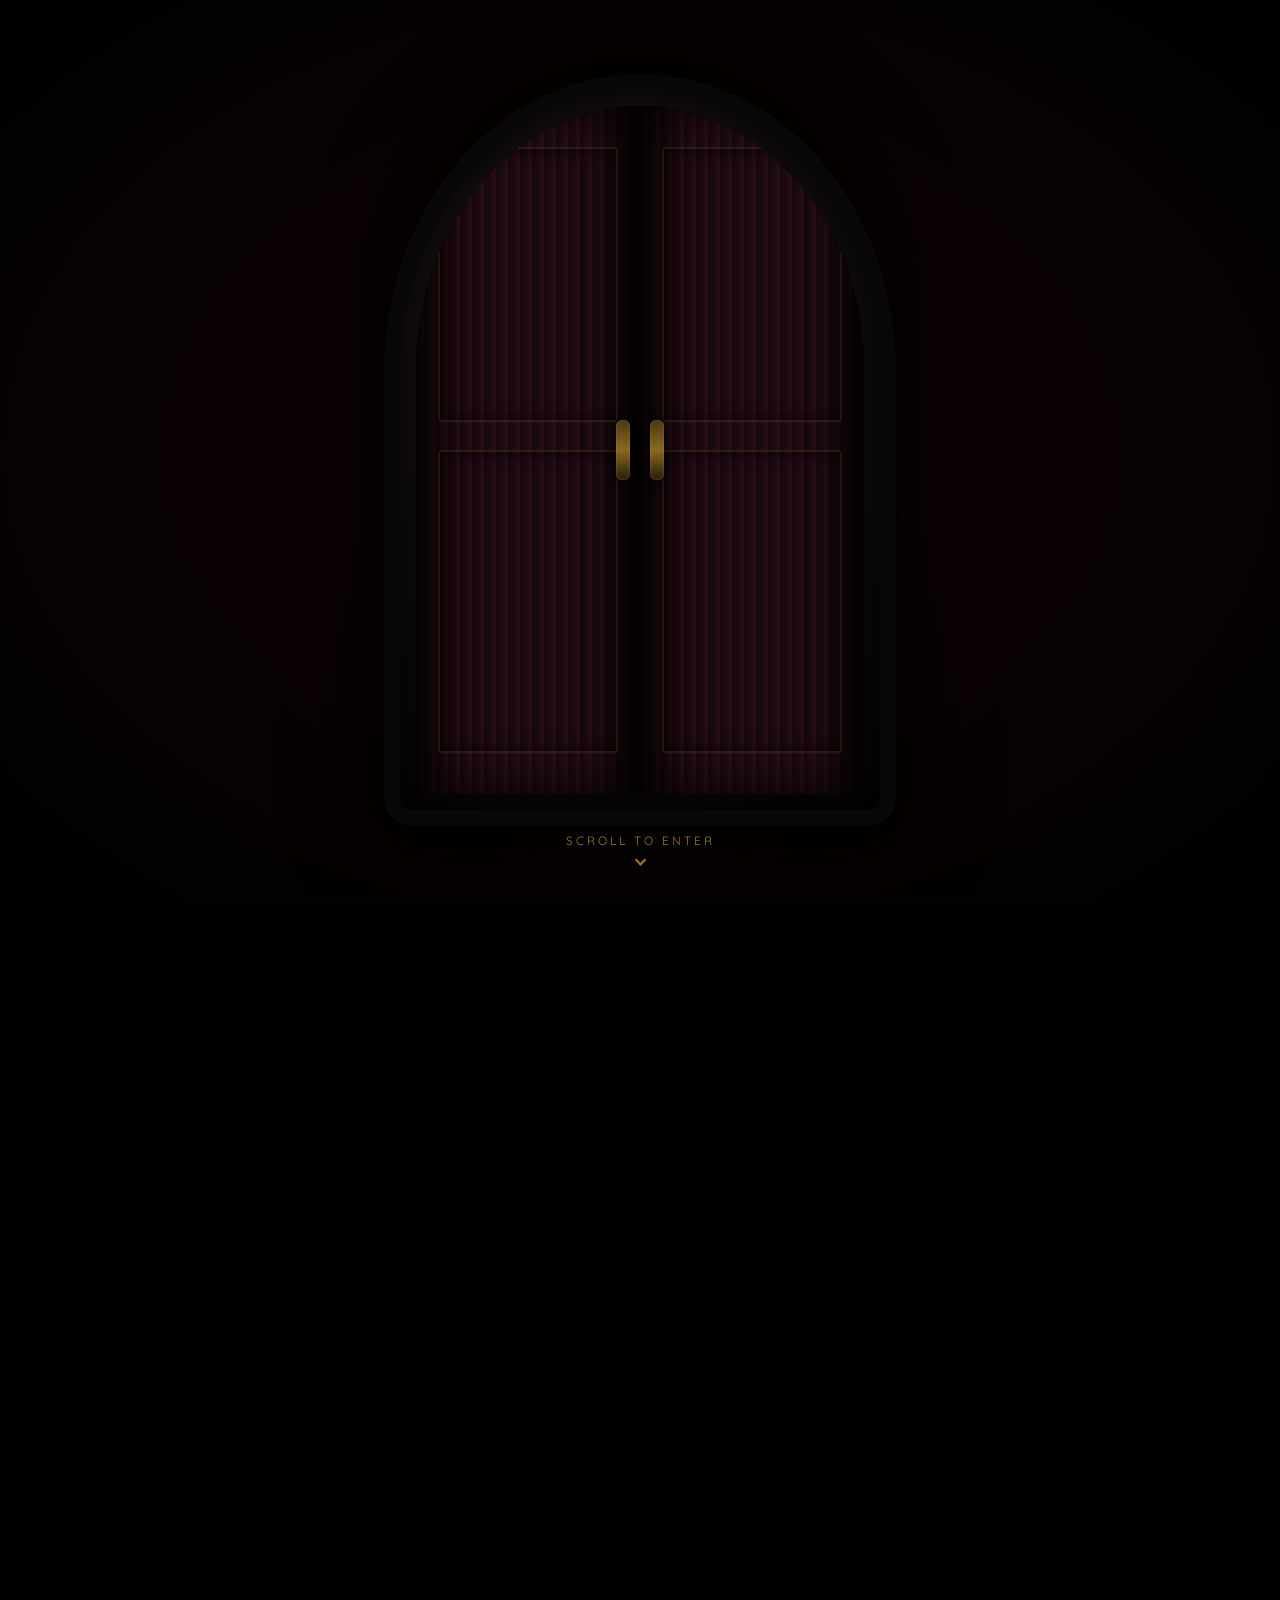
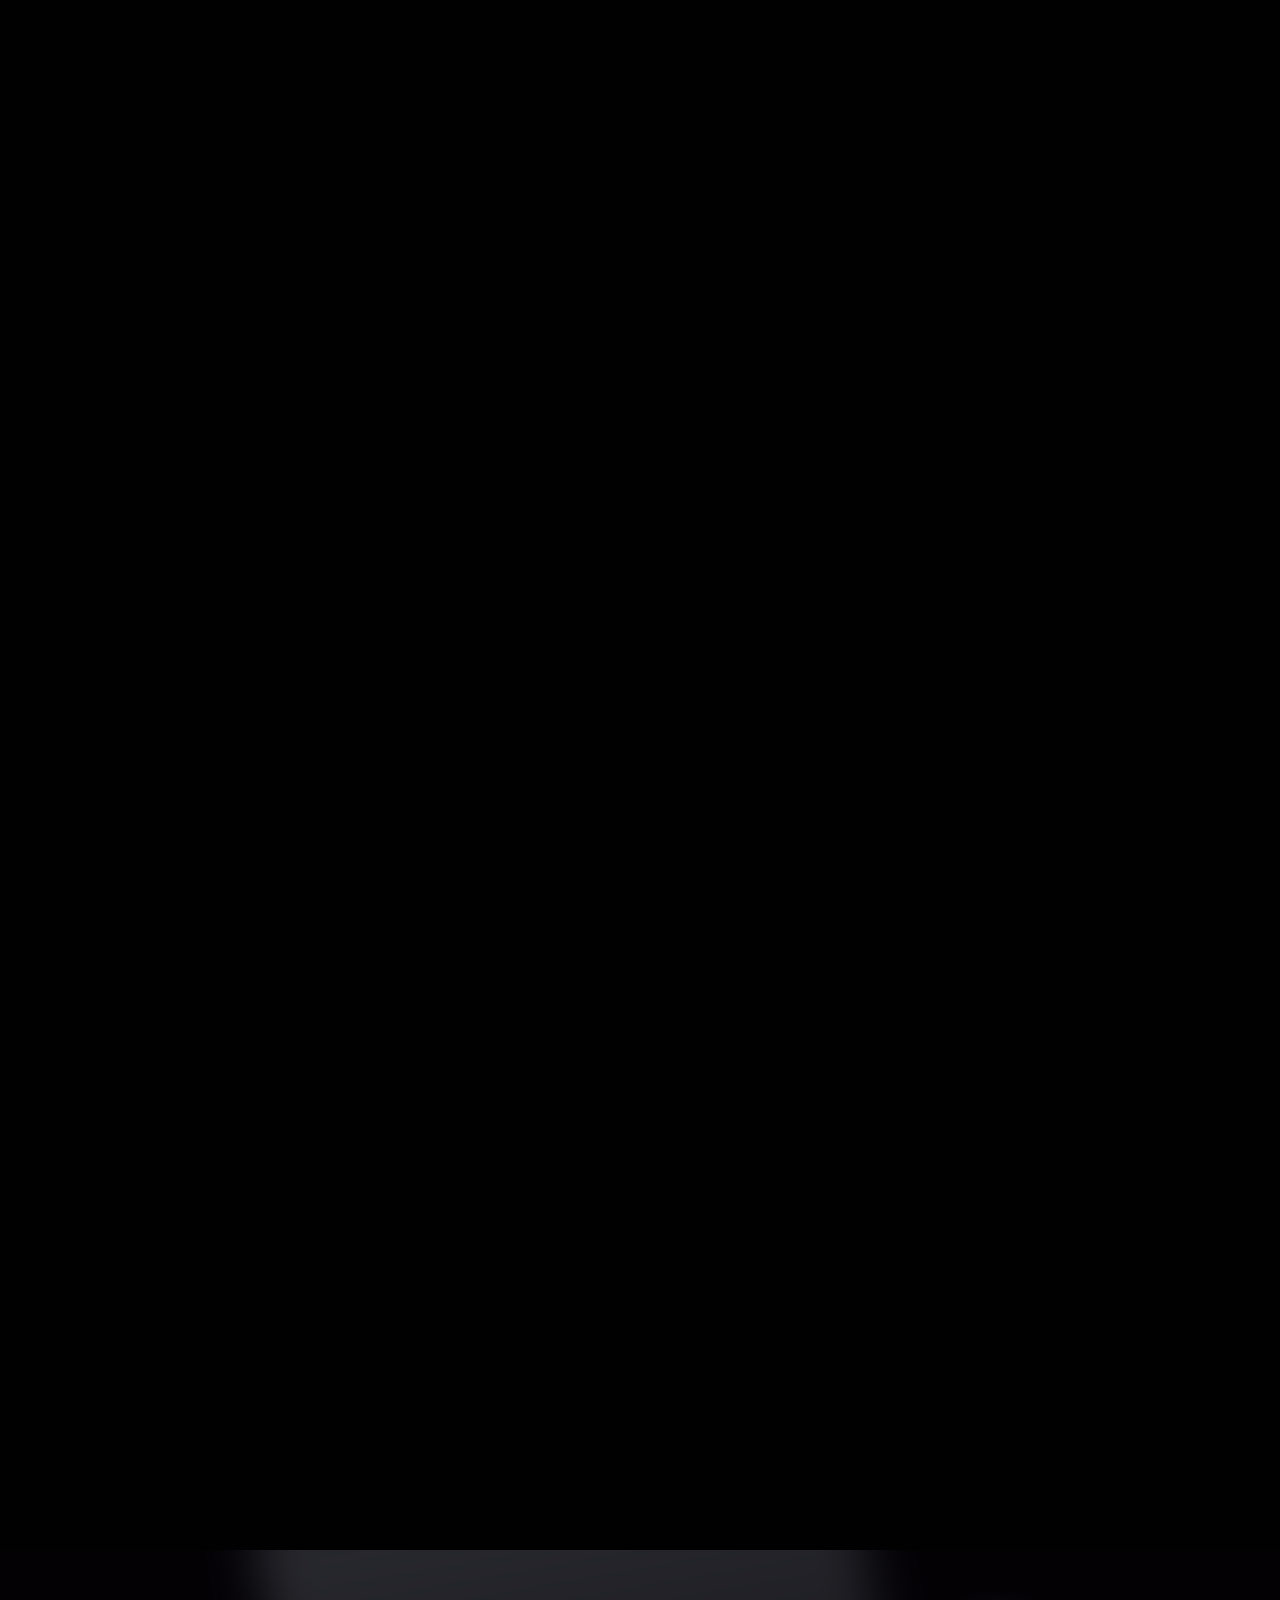
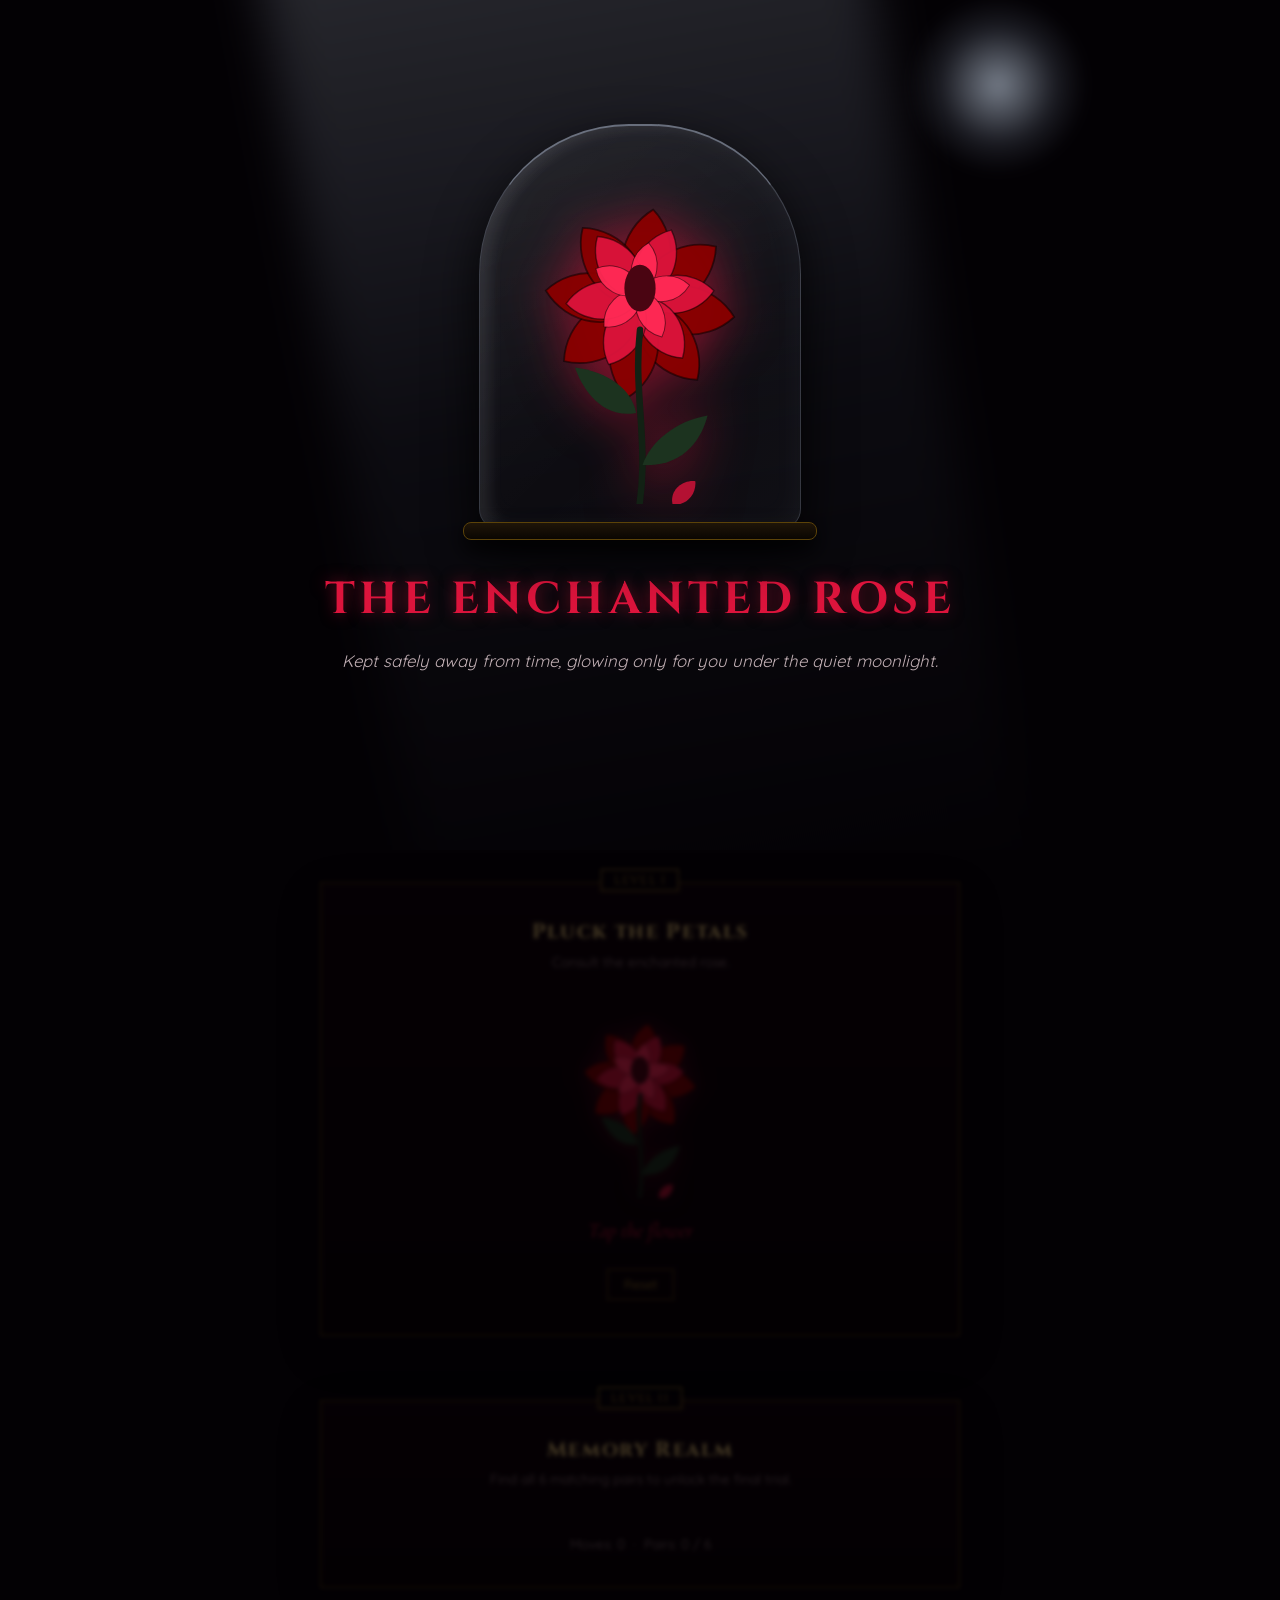
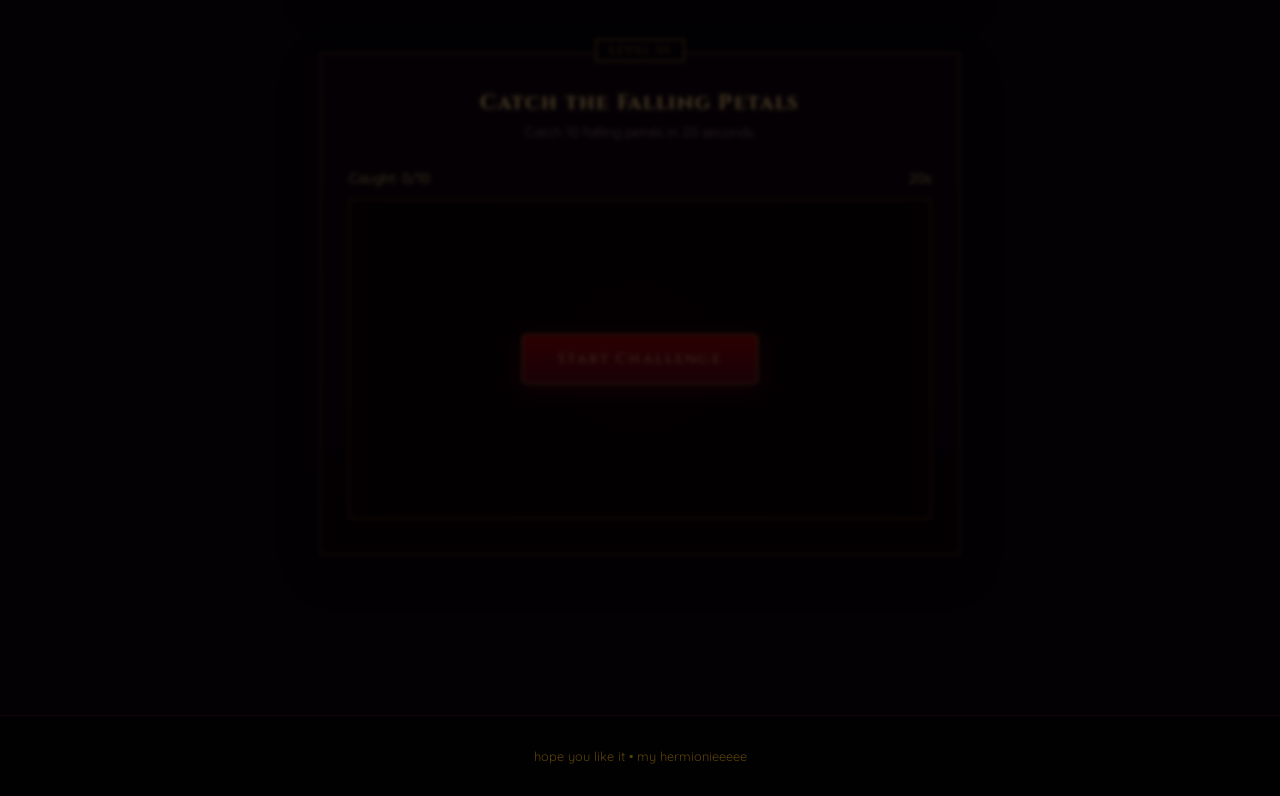
==== 2.html @ 78adf6bb "Add files via upload" ====
<!DOCTYPE html>
<html lang="en">
<head>
<meta charset="UTF-8">
<meta name="viewport" content="width=device-width, initial-scale=1.0">
<title>The Enchanted Door</title>
<link rel="preconnect" href="https://fonts.googleapis.com">
<link href="https://fonts.googleapis.com/css2?family=Cinzel:wght@400;600;700&family=Cormorant+Garamond:ital,wght@0,400;0,600;1,400;1,600&family=Quicksand:wght@400;600&display=swap" rel="stylesheet">
<style>
:root {
  --crimson-dark: #2a030a;
  --crimson-deep: #4a0512;
  --crimson-mid: #8b0000;
  --crimson-bright: #dc143c;
  --rose-glow: #ff2a55;
  --gold-dark: #5c4308;
  --gold-antique: #a37c27;
  --gold-light: #e6c675;
  --dark-void: #050203;
  --moon-light: #d8e6ff;
  --leaf-dark: #122114;
}

* { box-sizing: border-box; margin: 0; padding: 0; }
html { scroll-behavior: smooth; }
body {
  font-family: 'Quicksand', sans-serif;
  background: var(--dark-void);
  color: #e0d0d0;
  overflow-x: hidden;
  width: 100%;
}

h1, h2, h3, .serif { font-family: 'Cinzel', serif; }

/* Custom Scrollbar */
::-webkit-scrollbar { width: 8px; }
::-webkit-scrollbar-track { background: var(--dark-void); }
::-webkit-scrollbar-thumb { background: var(--crimson-deep); border: 1px solid var(--gold-dark); border-radius: 4px; }

/* ================= ENTRY & DOOR TRACK ================= */
#entry-track {
  position: relative;
  height: 350vh;
  background: #020102;
}

#entry-stage {
  position: sticky;
  top: 0;
  height: 100vh;
  width: 100%;
  overflow: hidden;
  display: flex;
  align-items: center;
  justify-content: center;
  background: radial-gradient(ellipse at center, #150308 0%, #030104 80%, #000000 100%);
}

/* Aged Dark Stone Arch */
.stone-arch {
  position: relative;
  width: min(78vw, 480px);
  aspect-ratio: 2/3;
  border-radius: 240px 240px 12px 12px / 280px 280px 12px 12px;
  background: radial-gradient(circle at 40% 30%, #1c1518 0%, #0d0a0b 60%, #050405 100%);
  box-shadow: 
    0 0 0 16px #080607,
    0 0 0 18px #020102,
    0 0 80px 30px rgba(0,0,0,0.95),
    inset 0 0 50px rgba(0,0,0,0.9);
  padding: 16px;
  perspective: 1400px;
}

.door-leaves {
  position: relative;
  width: 100%;
  height: 100%;
  border-radius: 230px 230px 6px 6px / 270px 270px 6px 6px;
  overflow: hidden;
  background: #000;
  display: flex;
  box-shadow: inset 0 0 30px #000;
}

/* Antique & Mysterious Weathered Door Leaves */
.door-leaf {
  width: 50%;
  height: 100%;
  position: relative;
  background: 
    linear-gradient(90deg, rgba(0,0,0,0.6) 0%, transparent 20%, transparent 80%, rgba(0,0,0,0.8) 100%),
    repeating-linear-gradient(90deg, #1c0a10 0 4px, #260d15 4px 8px, #18080e 8px 12px),
    linear-gradient(180deg, #2b0e17 0%, #15060a 60%, #0a0204 100%);
  transform-origin: left center;
  transform-style: preserve-3d;
  box-shadow: inset 0 0 50px rgba(0,0,0,0.9);
  will-change: transform;
}

.door-leaf.right { transform-origin: right center; }

.door-leaf .panel-line {
  position: absolute;
  border: 2px solid rgba(163, 124, 39, 0.15);
  border-radius: 4px;
  box-shadow: inset 0 0 15px rgba(0,0,0,0.8), 0 1px 0 rgba(255,255,255,0.03);
}
.door-leaf .p1 { top: 6%; left: 10%; right: 10%; height: 40%; }
.door-leaf .p2 { bottom: 6%; left: 10%; right: 10%; height: 44%; }

.door-handle {
  position: absolute;
  top: 50%;
  width: 14px;
  height: 60px;
  border-radius: 6px;
  background: linear-gradient(180deg, #4a3813, #8a6820 50%, #291e0a);
  box-shadow: 0 0 8px rgba(0,0,0,0.9), inset 0 0 2px rgba(232, 198, 117, 0.4);
}
.door-leaf.left .door-handle { right: 10px; transform: translateY(-50%); }
.door-leaf.right .door-handle { left: 10px; transform: translateY(-50%); }

.door-glow {
  position: absolute;
  inset: 0;
  background: radial-gradient(circle at center, rgba(139, 0, 0, 0) 0%, rgba(0,0,0,0) 100%);
  pointer-events: none;
  mix-blend-mode: screen;
}

/* Dark Glowing Smoke Container */
#smoke-container {
  position: absolute;
  inset: 0;
  pointer-events: none;
  opacity: 0;
  z-index: 5;
  mix-blend-mode: screen;
}

.smoke-particle {
  position: absolute;
  border-radius: 50%;
  background: radial-gradient(circle at center, rgba(139, 0, 0, 0.4) 0%, rgba(42, 3, 10, 0.2) 50%, transparent 70%);
  filter: blur(20px);
  will-change: transform, opacity;
}

.scroll-cue {
  position: absolute;
  bottom: 4%;
  left: 50%;
  transform: translateX(-50%);
  color: var(--gold-antique);
  font-size: 0.75rem;
  letter-spacing: 0.25em;
  display: flex;
  flex-direction: column;
  align-items: center;
  gap: 0.5rem;
  opacity: 0.6;
  z-index: 10;
}
.scroll-cue .chev {
  width: 8px;
  height: 8px;
  border-right: 2px solid var(--gold-antique);
  border-bottom: 2px solid var(--gold-antique);
  transform: rotate(45deg);
  animation: bob 1.8s ease-in-out infinite;
}
@keyframes bob { 0%,100% { transform: translateY(0) rotate(45deg); } 50% { transform: translateY(6px) rotate(45deg); } }

/* Tunnel Effect */
#tunnel {
  position: absolute;
  inset: 0;
  display: flex;
  align-items: center;
  justify-content: center;
  perspective: 900px;
  opacity: 0;
}
.ring {
  position: absolute;
  border: 2px solid var(--crimson-deep);
  border-radius: 120px 120px 12px 12px;
  box-shadow: 0 0 25px 2px rgba(139, 0, 0, 0.25), inset 0 0 15px rgba(139, 0, 0, 0.2);
  will-change: transform, opacity;
}

/* ================= ENCHANTED ROSE & MOONLIGHT REVEAL ================= */
#rose-reveal {
  min-height: 100vh;
  background: #030104;
  display: flex;
  align-items: center;
  justify-content: center;
  position: relative;
  overflow: hidden;
  padding: 4rem 1.5rem;
}

/* Realistic Moonlight Environment */
.moonlight-beam {
  position: absolute;
  top: -10%;
  left: 50%;
  transform: translateX(-50%) rotate(-10deg);
  width: min(90vw, 600px);
  height: 120%;
  background: linear-gradient(180deg, rgba(216, 230, 255, 0.18) 0%, rgba(180, 205, 255, 0.05) 50%, transparent 100%);
  filter: blur(25px);
  pointer-events: none;
}

.moon-reflection {
  position: absolute;
  top: 5%;
  right: 15%;
  width: 180px;
  height: 180px;
  border-radius: 50%;
  background: radial-gradient(circle, rgba(220, 235, 255, 0.9) 0%, rgba(200, 220, 255, 0.2) 45%, transparent 70%);
  filter: blur(8px);
  opacity: 0.6;
  pointer-events: none;
}

/* Glass Bell Jar (Beauty & The Beast style) */
.glass-jar {
  position: relative;
  padding: 40px 30px 20px;
  border-radius: 150px 150px 20px 20px;
  background: linear-gradient(135deg, rgba(255,255,255,0.05) 0%, rgba(255,255,255,0.01) 60%, rgba(216,230,255,0.03) 100%);
  border: 1px solid rgba(216, 230, 255, 0.2);
  border-top: 2px solid rgba(216, 230, 255, 0.4);
  box-shadow: 
    0 20px 50px rgba(0,0,0,0.9),
    inset 0 0 30px rgba(216, 230, 255, 0.05),
    inset 10px 0 15px rgba(255,255,255,0.08);
  backdrop-filter: blur(2px);
}

.glass-jar::after {
  content: '';
  position: absolute;
  bottom: -12px;
  left: 50%;
  transform: translateX(-50%);
  width: 110%;
  height: 16px;
  background: linear-gradient(180deg, #1f1508, #0a0602);
  border: 1px solid var(--gold-dark);
  border-radius: 8px;
  box-shadow: 0 10px 20px rgba(0,0,0,0.8);
}

#hero-rose-svg {
  width: min(60vw, 260px);
  filter: drop-shadow(0 0 25px rgba(220, 20, 60, 0.6));
}

.reveal-inner {
  position: relative;
  z-index: 2;
  text-align: center;
  max-width: 640px;
  display: flex;
  flex-direction: column;
  align-items: center;
}

.reveal-inner h2 {
  color: var(--crimson-bright);
  font-size: clamp(1.8rem, 4vw, 2.8rem);
  letter-spacing: 0.1em;
  text-transform: uppercase;
  margin-top: 2.5rem;
  text-shadow: 0 0 15px rgba(220, 20, 60, 0.5);
}

.reveal-inner .msg {
  color: #c2b0b5;
  font-size: 1.05rem;
  line-height: 1.8;
  margin-top: 1rem;
  font-style: italic;
}

/* ================= SECTION HEADINGS ================= */
.section-head {
  text-align: center;
  max-width: 600px;
  margin: 0 auto 4rem;
}
.section-head span.eyebrow {
  color: var(--gold-antique);
  font-size: 0.8rem;
  letter-spacing: 0.25em;
  text-transform: uppercase;
  font-weight: 600;
}
.section-head h2 {
  font-size: clamp(1.8rem, 4vw, 2.8rem);
  color: #e6d0d5;
  margin-top: 0.5rem;
  text-shadow: 0 0 10px rgba(139, 0, 0, 0.4);
}

/* ================= BEAUTY / QUALITIES SECTION ================= */
#beauty {
  background: linear-gradient(180deg, #030104 0%, #0d0307 50%, #030104 100%);
  padding: 6rem 1.5rem;
  position: relative;
}

.trait-row {
  display: flex;
  gap: 3rem;
  align-items: center;
  max-width: 860px;
  margin: 0 auto 4.5rem;
  opacity: 0;
  transform: translateY(30px);
  transition: opacity 0.8s ease, transform 0.8s ease;
}
.trait-row.visible { opacity: 1; transform: none; }
.trait-row:nth-child(even) { flex-direction: row-reverse; text-align: right; }

.trait-row .arch-badge {
  flex: 0 0 auto;
  width: 100px;
  height: 130px;
  position: relative;
  background: linear-gradient(160deg, #1c050c, #080104);
  border-radius: 50px 50px 6px 6px;
  border: 1px solid var(--gold-dark);
  display: flex;
  align-items: center;
  justify-content: center;
  box-shadow: 0 10px 30px rgba(0,0,0,0.8), 0 0 15px rgba(139, 0, 0, 0.2);
}

.trait-row .trait-text h3 {
  font-size: 1.4rem;
  color: var(--gold-light);
  font-weight: 400;
  letter-spacing: 0.05em;
}
.trait-row .trait-text p {
  margin-top: 0.6rem;
  color: #b39b9f;
  line-height: 1.7;
  font-size: 0.95rem;
}

/* ================= PROGRESSIVE GAMES SECTION ================= */
#games-intro {
  background: #030104;
  padding: 5rem 1.5rem 2rem;
  text-align: center;
}

.btn-main {
  background: linear-gradient(180deg, var(--crimson-mid), var(--crimson-deep));
  color: var(--gold-light);
  border: 1px solid var(--gold-antique);
  font-family: 'Cinzel', serif;
  font-size: 0.9rem;
  letter-spacing: 0.15em;
  padding: 0.9rem 2.2rem;
  border-radius: 4px;
  cursor: pointer;
  box-shadow: 0 5px 20px rgba(139, 0, 0, 0.4);
  transition: all 0.3s ease;
}
.btn-main:hover {
  background: linear-gradient(180deg, var(--crimson-bright), var(--crimson-mid));
  box-shadow: 0 0 25px rgba(220, 20, 60, 0.6);
  color: #fff;
}

#games {
  background: #030104;
  padding: 2rem 1.25rem 6rem;
  position: relative;
}

.game-level {
  max-width: 640px;
  margin: 0 auto 4rem;
  opacity: 0.3;
  pointer-events: none;
  filter: blur(2px);
  transition: all 0.8s ease;
}
.game-level.unlocked {
  opacity: 1;
  pointer-events: auto;
  filter: none;
}

.game-card {
  background: linear-gradient(180deg, #0d0307 0%, #050103 100%);
  border: 1px solid var(--gold-dark);
  padding: 2.2rem 1.75rem;
  position: relative;
  box-shadow: 0 15px 40px rgba(0,0,0,0.9);
}
.game-card h3 {
  color: var(--gold-light);
  font-size: 1.3rem;
  text-align: center;
  letter-spacing: 0.08em;
}
.game-card .game-sub {
  text-align: center;
  color: #8c7378;
  font-size: 0.85rem;
  margin: 0.4rem 0 1.8rem;
}

.level-badge {
  position: absolute;
  top: -14px;
  left: 50%;
  transform: translateX(-50%);
  background: #030104;
  border: 1px solid var(--gold-antique);
  color: var(--gold-antique);
  font-family: 'Cinzel', serif;
  font-size: 0.75rem;
  padding: 2px 12px;
  letter-spacing: 0.1em;
}

/* Petal Game */
#petalGameStage { display: flex; flex-direction: column; align-items: center; gap: 1.2rem; }
#petalFlower { width: 160px; height: 200px; cursor: pointer; filter: drop-shadow(0 0 12px rgba(220, 20, 60, 0.3)); }
#petalGameStage .petal-msg {
  font-family: 'Cormorant Garamond', serif;
  font-style: italic;
  font-size: 1.3rem;
  color: var(--crimson-bright);
  min-height: 2rem;
  text-align: center;
}
.btn-reset {
  border: 1px solid var(--gold-dark);
  background: transparent;
  color: var(--gold-antique);
  font-family: 'Quicksand';
  font-size: 0.8rem;
  padding: 0.4rem 1rem;
  cursor: pointer;
  transition: 0.2s;
}
.btn-reset:hover { border-color: var(--gold-antique); color: var(--gold-light); }

/* Memory Match */
#memoryGrid { display: grid; grid-template-columns: repeat(4, 1fr); gap: 0.6rem; max-width: 400px; margin: 0 auto; }
.mem-card { aspect-ratio: 3/4; border-radius: 4px; position: relative; cursor: pointer; perspective: 600px; }
.mem-card .mc-inner { position: relative; width: 100%; height: 100%; transition: transform 0.5s; transform-style: preserve-3d; }
.mem-card.flipped .mc-inner, .mem-card.matched .mc-inner { transform: rotateY(180deg); }
.mem-card .mc-face { position: absolute; inset: 0; backface-visibility: hidden; border-radius: 4px; display: flex; align-items: center; justify-content: center; }
.mem-card .mc-back { background: linear-gradient(135deg, #2a0510, #0a0104); border: 1px solid var(--gold-dark); }
.mem-card .mc-front { background: #120408; transform: rotateY(180deg); border: 1px solid var(--gold-antique); }
.mem-card.matched { opacity: 0.4; }
#memoryMeta { text-align: center; margin-top: 1.2rem; color: #8c7378; font-size: 0.85rem; }

/* Catch Game */
#catchStage {
  position: relative;
  height: 320px;
  background: radial-gradient(circle at center, #140409 0%, #050103 100%);
  border: 1px solid var(--gold-dark);
  overflow: hidden;
}
#catchStage .fall-petal { position: absolute; top: -30px; width: 24px; height: 32px; cursor: pointer; }
#catchHud { display: flex; justify-content: space-between; margin-bottom: 0.8rem; font-size: 0.85rem; color: var(--gold-light); }
#catchOverlay {
  position: absolute; inset: 0; display: flex; align-items: center; justify-content: center; flex-direction: column; gap: 1rem;
  background: rgba(5, 1, 3, 0.85); text-align: center;
}

/* Unlock Banner */
.unlock-banner {
  text-align: center;
  padding: 1rem;
  color: var(--gold-light);
  font-family: 'Cinzel', serif;
  font-size: 0.9rem;
  display: none;
  animation: fadeIn 1s ease;
}
@keyframes fadeIn { from { opacity: 0; } to { opacity: 1; } }

/* ================= FINALE ================= */
#finale {
  min-height: 80vh;
  background: linear-gradient(180deg, #030104 0%, #120308 100%);
  display: flex;
  align-items: center;
  justify-content: center;
  text-align: center;
  padding: 5rem 1.5rem;
  opacity: 0.3;
  pointer-events: none;
  transition: opacity 1s ease;
}
#finale.unlocked { opacity: 1; pointer-events: auto; }
#finale h2 { font-size: clamp(1.8rem, 4vw, 2.5rem); color: var(--gold-light); }
#finale p { margin-top: 1rem; color: #b39b9f; line-height: 1.7; max-width: 500px; }
.ask-buttons { position: relative; height: 80px; margin-top: 2rem; display: flex; justify-content: center; gap: 1.5rem; }

footer {
  background: #020102;
  color: var(--gold-dark);
  text-align: center;
  padding: 2rem 1rem;
  font-size: 0.8rem;
  border-top: 1px solid #120509;
}

@media(max-width: 640px) {
  .trait-row, .trait-row:nth-child(even) { flex-direction: column; text-align: center; }
  #memoryGrid { grid-template-columns: repeat(3, 1fr); }
}
</style>
</head>
<body>

<!-- ============ ENTRY DOOR TRACK ============ -->
<section id="entry-track">
  <div id="entry-stage">
    
    <div class="stone-arch" id="stoneArch">
      <div class="door-leaves">
        <div class="door-leaf left" id="leafLeft">
          <div class="panel-line p1"></div>
          <div class="panel-line p2"></div>
          <div class="door-handle"></div>
        </div>
        <div class="door-leaf right" id="leafRight">
          <div class="panel-line p1"></div>
          <div class="panel-line p2"></div>
          <div class="door-handle"></div>
        </div>
      </div>
      <div class="door-glow" id="doorGlow"></div>
    </div>

    <!-- Glowing Dark Smoke Layer -->
    <div id="smoke-container"></div>

    <div id="tunnel"></div>

    <div class="scroll-cue" id="scrollCue">
      <span>SCROLL TO ENTER</span>
      <span class="chev"></span>
    </div>
  </div>
</section>

<!-- ============ ROSE & MOONLIGHT REVEAL ============ -->
<section id="rose-reveal">
  <div class="moonlight-beam"></div>
  <div class="moon-reflection"></div>
  
  <div class="reveal-inner">
    <div class="glass-jar">
      <svg id="hero-rose-svg" viewBox="0 0 200 260"></svg>
    </div>
    <h2>The Enchanted Rose</h2>
    <p class="msg">Kept safely away from time, glowing only for you under the quiet moonlight.</p>
  </div>
</section>

<!-- ============ PROGRESSIVE GAMES SECTION ============ -->
<section id="games">
  
  <!-- Level 1 -->
  <div class="game-level" id="level1">
    <div class="game-card">
      <div class="level-badge">LEVEL I</div>
      <h3>Pluck the Petals</h3>
      <p class="game-sub">Consult the enchanted rose.</p>
      <div id="petalGameStage">
        <svg id="petalFlower" viewBox="0 0 200 260"></svg>
        <div class="petal-msg" id="petalMsg">Tap the flower</div>
        <button class="btn-reset" id="petalReset">Reset</button>
      </div>
    </div>
  </div>

  <!-- Level 2 -->
  <div class="game-level" id="level2">
    <div class="game-card">
      <div class="level-badge">LEVEL II</div>
      <h3>Memory Realm</h3>
      <p class="game-sub">Find all 6 matching pairs to unlock the final trial.</p>
      <div id="memoryGrid"></div>
      <div id="memoryMeta">Moves: <span id="memMoves">0</span> &nbsp;&middot;&nbsp; Pairs: <span id="memPairs">0</span> / 6</div>
    </div>
  </div>

  <!-- Level 3 -->
  <div class="game-level" id="level3">
    <div class="game-card">
      <div class="level-badge">LEVEL III</div>
      <h3>Catch the Falling Petals</h3>
      <p class="game-sub">Catch 10 falling petals in 20 seconds.</p>
      <div id="catchHud"><span>Caught: <span id="catchScore">0</span>/10</span><span id="catchTime">20s</span></div>
      <div id="catchStage">
        <div id="catchOverlay">
          <button class="btn-main" id="catchStart">Start Challenge</button>
        </div>
      </div>
    </div>
  </div>

</section>



<footer>
  hope you like it  &bull; my hermionieeeee
</footer>

<script>
/* ================= BUILD ENCHANTED ROSE ================= */
function petalPath(rot, scale, fill, cx, cy, opacity){
  return `<path transform="translate(${cx},${cy}) rotate(${rot}) scale(${scale})" `+
         `d="M0,0 C-22,-14 -20,-46 0,-62 C20,-46 22,-14 0,0 Z" `+
         `fill="${fill}" fill-opacity="${opacity!==undefined?opacity:0.95}" `+
         `stroke="rgba(0,0,0,0.5)" stroke-width="1.2"/>`;
}
function buildRoseSVG({withStem=true, cx=100, cy=130}={}){
  let s = '';
  // Outer layer - deep crimson
  for(let i=0;i<8;i++){ s += petalPath(i*45+8, 1.18, '#8b0000', cx, cy-4); }
  // Mid layer - vivid red
  for(let i=0;i<6;i++){ s += petalPath(i*60+25, 0.92, '#dc143c', cx, cy-9); }
  // Inner layer - bright rose glow
  for(let i=0;i<5;i++){ s += petalPath(i*72+10, 0.62, '#ff2a55', cx, cy-13); }
  // Core bud
  s += `<ellipse cx="${cx}" cy="${cy-16}" rx="12" ry="18" fill="#4a0512"/>`;
  if(withStem){
    s += `<path d="M${cx},${cy+16} C${cx-6},${cy+70} ${cx+10},${cy+110} ${cx-4},${cy+170}" stroke="#122114" stroke-width="5" fill="none" stroke-linecap="round"/>`;
    s += `<path d="M${cx-3},${cy+80} C${cx-30},${cy+85} ${cx-45},${cy+60} ${cx-50},${cy+45} C${cx-25},${cy+48} ${cx-6},${cy+62} ${cx-3},${cy+80} Z" fill="#1c331f"/>`;
    s += `<path d="M${cx+2},${cy+120} C${cx+35},${cy+122} ${cx+48},${cy+98} ${cx+52},${cy+82} C${cx+28},${cy+86} ${cx+8},${cy+102} ${cx+2},${cy+120} Z" fill="#1c331f"/>`;
    // Falling glowing petal (Beauty & beast iconic detail)
    s += `<path transform="translate(${cx+25},${cy+150}) rotate(45) scale(0.4)" d="M0,0 C-22,-14 -20,-46 0,-62 C20,-46 22,-14 0,0 Z" fill="#dc143c" opacity="0.8"/>`;
  }
  return s;
}

document.getElementById('hero-rose-svg').innerHTML = buildRoseSVG({cx:100,cy:110});
document.getElementById('petalFlower').innerHTML = buildRoseSVG({cx:100,cy:110});

function loosePetalSVG(fill){
  return `<svg viewBox="0 0 40 62"><path d="M20,0 C0,16 2,44 20,62 C38,44 40,16 20,0 Z" fill="${fill}"/></svg>`;
}

/* ================= DARK SMOKE GENERATOR ================= */
const smokeContainer = document.getElementById('smoke-container');
for(let i=0; i<12; i++){
  const p = document.createElement('div');
  p.className = 'smoke-particle';
  const size = 100 + Math.random()*150;
  p.style.width = size + 'px';
  p.style.height = size + 'px';
  p.style.left = (20 + Math.random()*60) + '%';
  p.style.top = (20 + Math.random()*60) + '%';
  smokeContainer.appendChild(p);
}

/* ================= DOOR & TUNNEL SCROLL ================= */
const entryTrack = document.getElementById('entry-track');
const leafLeft   = document.getElementById('leafLeft');
const leafRight  = document.getElementById('leafRight');
const doorGlow   = document.getElementById('doorGlow');
const stoneArch  = document.getElementById('stoneArch');
const tunnel     = document.getElementById('tunnel');
const scrollCue  = document.getElementById('scrollCue');

const rings = [];
for(let i=0; i<8; i++){
  const r = document.createElement('div');
  r.className = 'ring';
  const size = 80 + i*50;
  r.style.width = size+'px';
  r.style.height = (size*1.35)+'px';
  tunnel.appendChild(r);
  rings.push(r);
}

let ticking = false;
function updateEntry(){
  ticking = false;
  const rect = entryTrack.getBoundingClientRect();
  const total = entryTrack.offsetHeight - window.innerHeight;
  let raw = -rect.top / total;
  raw = Math.max(0, Math.min(1, raw));

  const doorPhase   = Math.max(0, Math.min(1, raw/0.45));
  const tunnelPhase = Math.max(0, Math.min(1, (raw-0.4)/0.6));

  // Door swing
  const angle = doorPhase * 110;
  leafLeft.style.transform  = `rotateY(${angle}deg)`;
  leafRight.style.transform = `rotateY(${-angle}deg)`;

  // Dark Crimson Glow
  doorGlow.style.background = `radial-gradient(circle at center, rgba(139,0,0,${doorPhase*0.8}) 0%, rgba(0,0,0,0) ${30+doorPhase*120}%)`;

  // Dark Smoke appearance
  smokeContainer.style.opacity = Math.sin(doorPhase * Math.PI);
  Array.from(smokeContainer.children).forEach((p, idx) => {
    const shift = (doorPhase * 80) * (idx%2 === 0 ? 1 : -1);
    p.style.transform = `translate(${shift}px, ${-doorPhase*100}px) scale(${1 + doorPhase})`;
  });

  scrollCue.style.opacity = 1 - Math.min(1, raw/0.2);

  const archFade = 1 - Math.max(0, Math.min(1, (raw-0.35)/0.2));
  stoneArch.style.opacity = archFade;

  tunnel.style.opacity = tunnelPhase > 0 ? Math.min(1, tunnelPhase*3) : 0;
  rings.forEach((ring, i) => {
    const depth = 1 - ((tunnelPhase*1.5 + i*0.18) % 1.5);
    const z = depth*800 - 250;
    const scale = Math.max(0.05, 1 - depth*0.5);
    ring.style.transform = `translate(-50%,-50%) translateZ(${z}px) scale(${scale})`;
    ring.style.left = '50%'; ring.style.top = '50%';
    ring.style.opacity = Math.max(0, Math.min(1, depth*1.2));
  });
}

document.addEventListener('scroll', ()=>{
  if(!ticking){ requestAnimationFrame(updateEntry); ticking = true; }
}, {passive:true});
updateEntry();

/* ================= TRAIT REVEAL ================= */
const traitObserver = new IntersectionObserver((entries)=>{
  entries.forEach(e => { if(e.isIntersecting) e.target.classList.add('visible'); });
}, {threshold: 0.2});

document.querySelectorAll('.trait-row').forEach(el => {
  const svg = `<svg viewBox="0 0 60 60"><path d="M30,6 C12,20 12,40 30,54 C48,40 48,20 30,6 Z" fill="none" stroke="#a37c27" stroke-width="2"/></svg>`;
  el.querySelector('.arch-badge').innerHTML = svg;
  traitObserver.observe(el);
});

/* ================= PROGRESSIVE GAME UNLOCKING ================= */
const startGamesBtn = document.getElementById('startGamesBtn');
const level1 = document.getElementById('level1');
const level2 = document.getElementById('level2');
const level3 = document.getElementById('level3');
const finale = document.getElementById('finale');

startGamesBtn.addEventListener('click', () => {
  level1.classList.add('unlocked');
  level1.scrollIntoView({ behavior: 'smooth' });
  startGamesBtn.style.display = 'none';
});

/* Level 1 Game Logic */
const TOTAL_PETALS = 7;
let plucked = 0;
const petalMsg = document.getElementById('petalMsg');
const petalFlowerSvg = document.getElementById('petalFlower');

petalFlowerSvg.addEventListener('click', () => {
  if(plucked >= TOTAL_PETALS) return;
  plucked++;
  petalMsg.textContent = (plucked % 2 === 1) ? 'Loves me' : 'Loves me not';
  petalFlowerSvg.style.transform = `scale(${1 - plucked*0.05})`;

  if(plucked === TOTAL_PETALS){
    petalMsg.textContent = 'Loves me... Forever.';
    setTimeout(() => {
      level2.classList.add('unlocked');
      level2.scrollIntoView({ behavior: 'smooth' });
    }, 1200);
  }
});

document.getElementById('petalReset').addEventListener('click', () => {
  plucked = 0;
  petalMsg.textContent = 'Tap the flower';
  petalFlowerSvg.style.transform = 'scale(1)';
});

/* Level 2 Game Logic (Memory) */
const memIcons = [
  `<path d="M12,30 C0,10 15,-5 30,10 C45,-5 60,10 48,30 C40,40 30,52 30,52 Z" fill="#dc143c"/>`,
  buildRoseSVG({withStem:false, cx:30, cy:30}),
  `<path d="M30,2 L36,22 L58,22 L40,35 L47,56 L30,43 L13,56 L20,35 L2,22 L24,22 Z" fill="#a37c27"/>`,
  `<circle cx="30" cy="30" r="18" fill="none" stroke="#8b0000" stroke-width="3"/>`,
  `<path d="M10,20 Q30,0 50,20 Q30,40 10,20 Z" fill="#1c331f"/>`,
  `<ellipse cx="30" cy="30" rx="15" ry="22" fill="#ff2a55"/>`
];

let deck = [...memIcons, ...memIcons].sort(() => Math.random() - 0.5);
const memGrid = document.getElementById('memoryGrid');
let flippedCards = [], lockBoard = false, moves = 0, pairsFound = 0;

deck.forEach((icon) => {
  const el = document.createElement('div');
  el.className = 'mem-card';
  el.innerHTML = `<div class="mc-inner"><div class="mc-face mc-back"></div><div class="mc-face mc-front"><svg viewBox="0 0 60 60">${icon}</svg></div></div>`;
  el._iconVal = icon;
  el.addEventListener('click', () => flipCard(el));
  memGrid.appendChild(el);
});

function flipCard(el){
  if(lockBoard || el.classList.contains('flipped') || el.classList.contains('matched')) return;
  el.classList.add('flipped');
  flippedCards.push(el);

  if(flippedCards.length === 2){
    moves++; document.getElementById('memMoves').textContent = moves;
    lockBoard = true;
    const [a,b] = flippedCards;
    if(a._iconVal === b._iconVal){
      a.classList.add('matched'); b.classList.add('matched');
      pairsFound++; document.getElementById('memPairs').textContent = pairsFound;
      flippedCards = []; lockBoard = false;

      if(pairsFound === 6){
        setTimeout(() => {
          level3.classList.add('unlocked');
          level3.scrollIntoView({ behavior: 'smooth' });
        }, 1000);
      }
    } else {
      setTimeout(() => {
        a.classList.remove('flipped'); b.classList.remove('flipped');
        flippedCards = []; lockBoard = false;
      }, 700);
    }
  }
}

/* Level 3 Game Logic (Catch Petals) */
const catchStage = document.getElementById('catchStage');
const catchOverlay = document.getElementById('catchOverlay');
const catchScoreEl = document.getElementById('catchScore');
const catchTimeEl = document.getElementById('catchTime');
let catchScore = 0, catchTimer = 20, catchInterval = null, spawnInterval = null;

document.getElementById('catchStart').addEventListener('click', () => {
  catchScore = 0; catchTimer = 20;
  catchScoreEl.textContent = 0; catchTimeEl.textContent = '20s';
  catchOverlay.style.display = 'none';

  spawnInterval = setInterval(spawnFallingPetal, 450);
  catchInterval = setInterval(() => {
    catchTimer--;
    catchTimeEl.textContent = catchTimer + 's';
    if(catchTimer <= 0) {
      clearInterval(spawnInterval);
      clearInterval(catchInterval);
      if(catchScore >= 10){
        catchOverlay.innerHTML = '<p style="color:var(--gold-light)">Challenge Passed!</p>';
        catchOverlay.style.display = 'flex';
        setTimeout(() => {
          finale.classList.add('unlocked');
          finale.scrollIntoView({ behavior: 'smooth' });
        }, 1200);
      } else {
        catchOverlay.innerHTML = '<p style="color:#b39b9f">Try Again</p><button class="btn-main" id="retryBtn">Retry</button>';
        catchOverlay.style.display = 'flex';
        document.getElementById('retryBtn').addEventListener('click', () => {
          catchOverlay.innerHTML = '<button class="btn-main" id="catchStart">Start Challenge</button>';
          document.getElementById('catchStart').click();
        });
      }
    }
  }, 1000);
});

function spawnFallingPetal(){
  const p = document.createElement('div');
  p.className = 'fall-petal';
  p.innerHTML = loosePetalSVG('#dc143c');
  p.style.left = (Math.random()*(catchStage.clientWidth - 30)) + 'px';
  p.style.transition = 'transform 2.2s linear, opacity 0.2s';
  catchStage.appendChild(p);

  requestAnimationFrame(() => {
    p.style.transform = `translateY(${catchStage.clientHeight + 40}px) rotate(180deg)`;
  });

  p.addEventListener('click', () => {
    catchScore++;
    catchScoreEl.textContent = catchScore;
    p.style.opacity = '0';
    setTimeout(() => p.remove(), 200);
  });

  setTimeout(() => { if(p.parentNode) p.remove(); }, 2300);
}
</script>
</body>
</html>
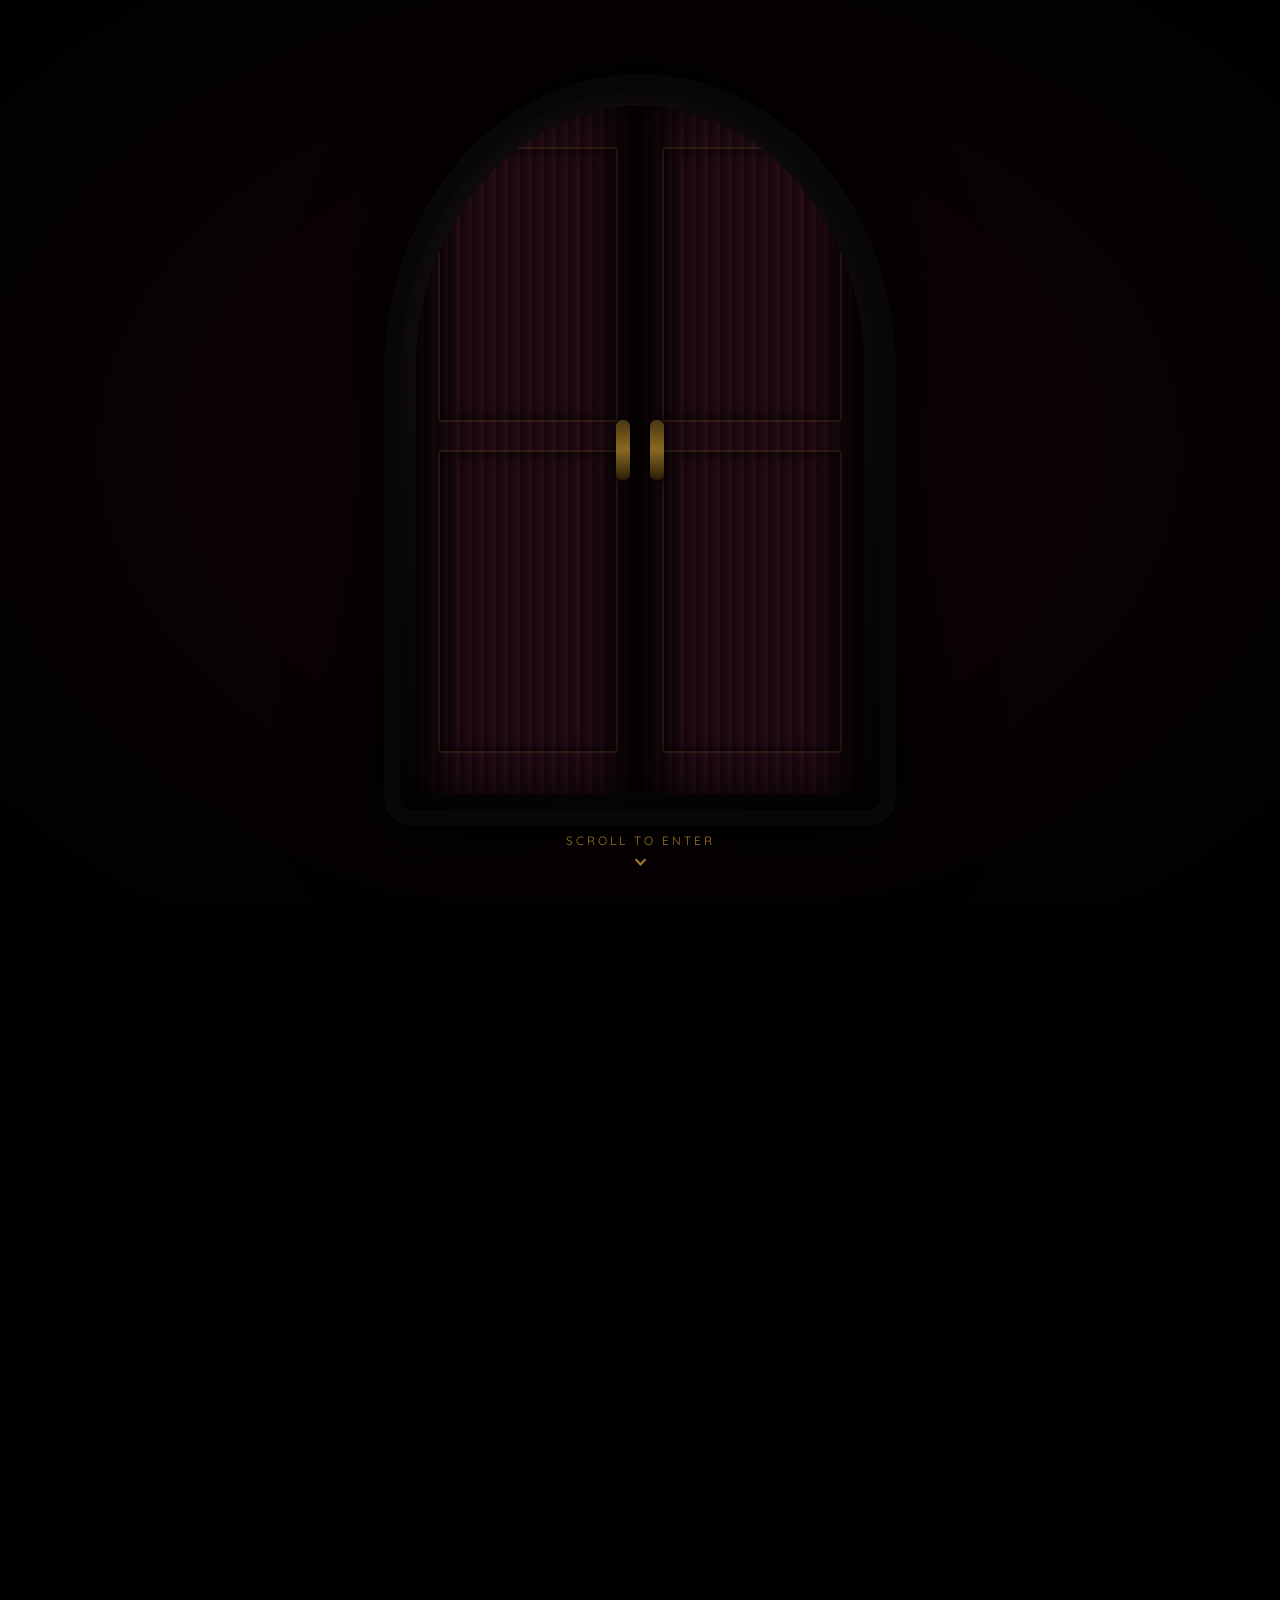
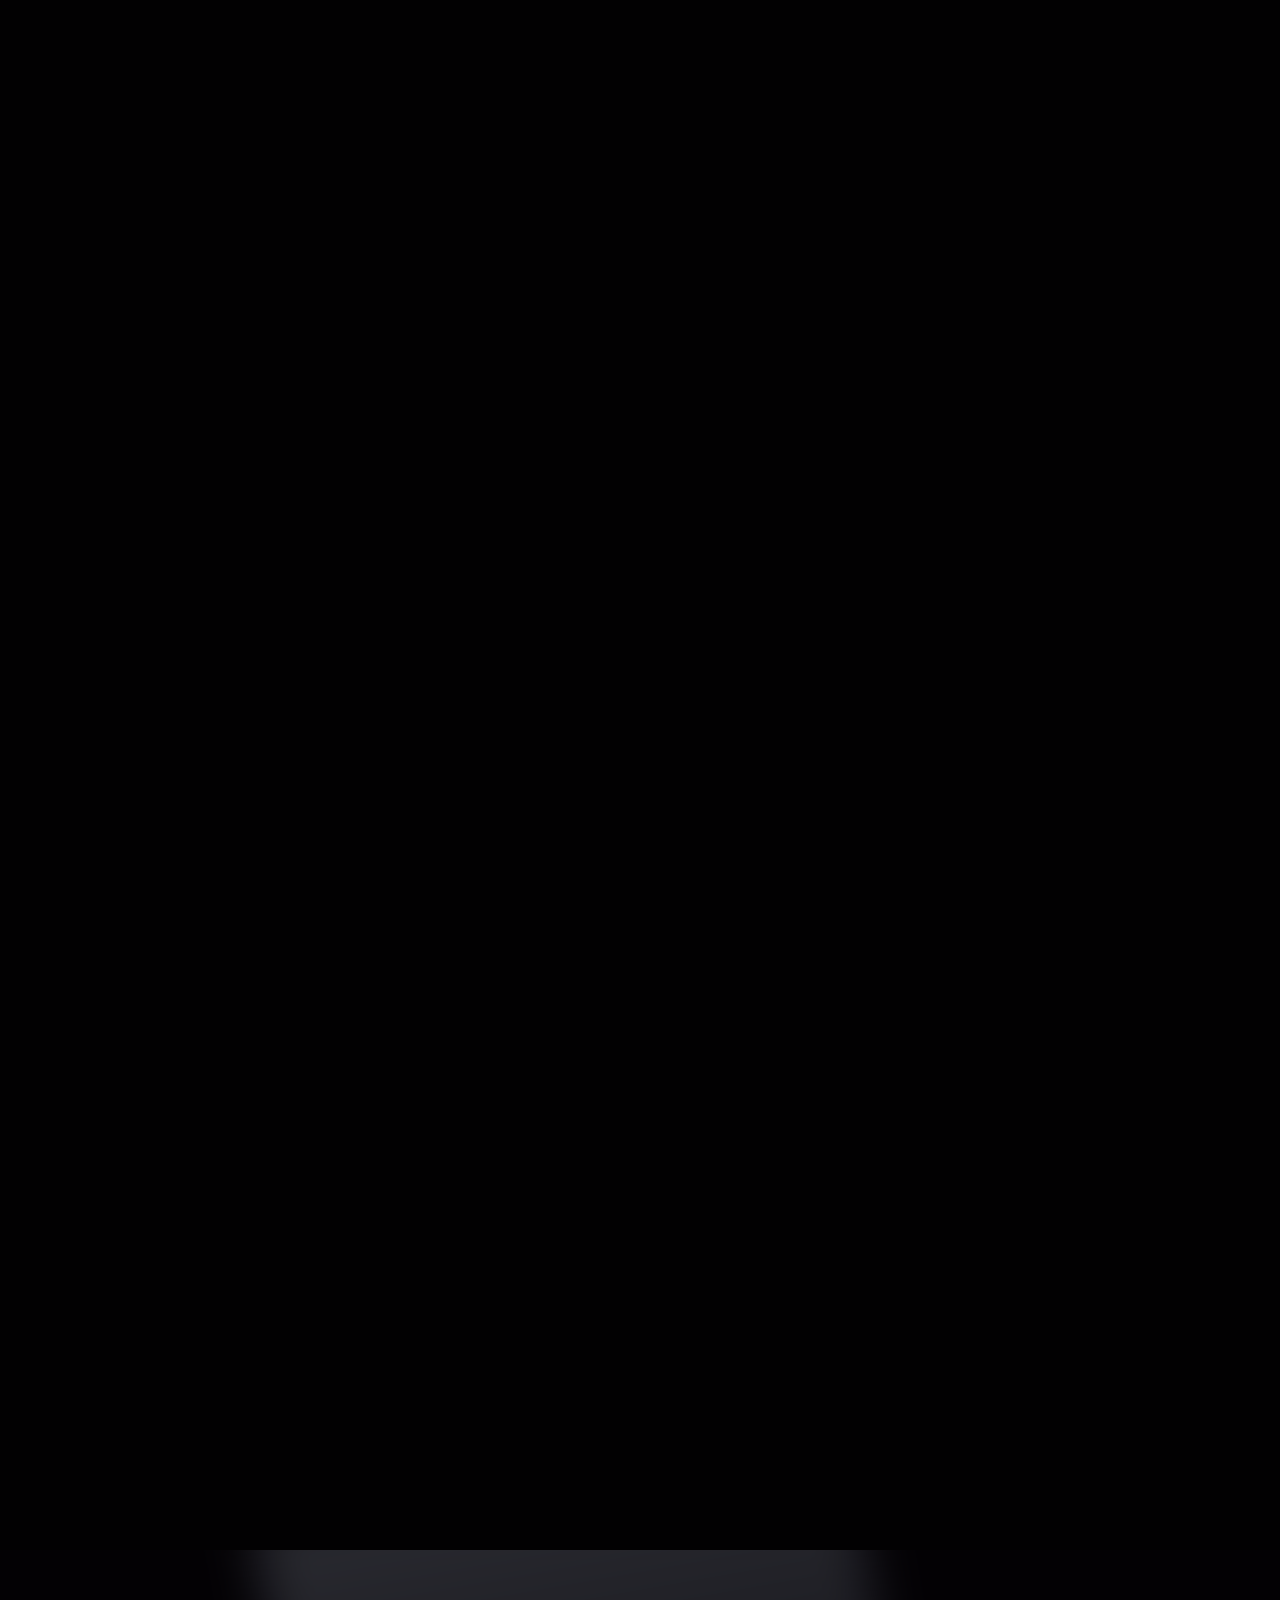
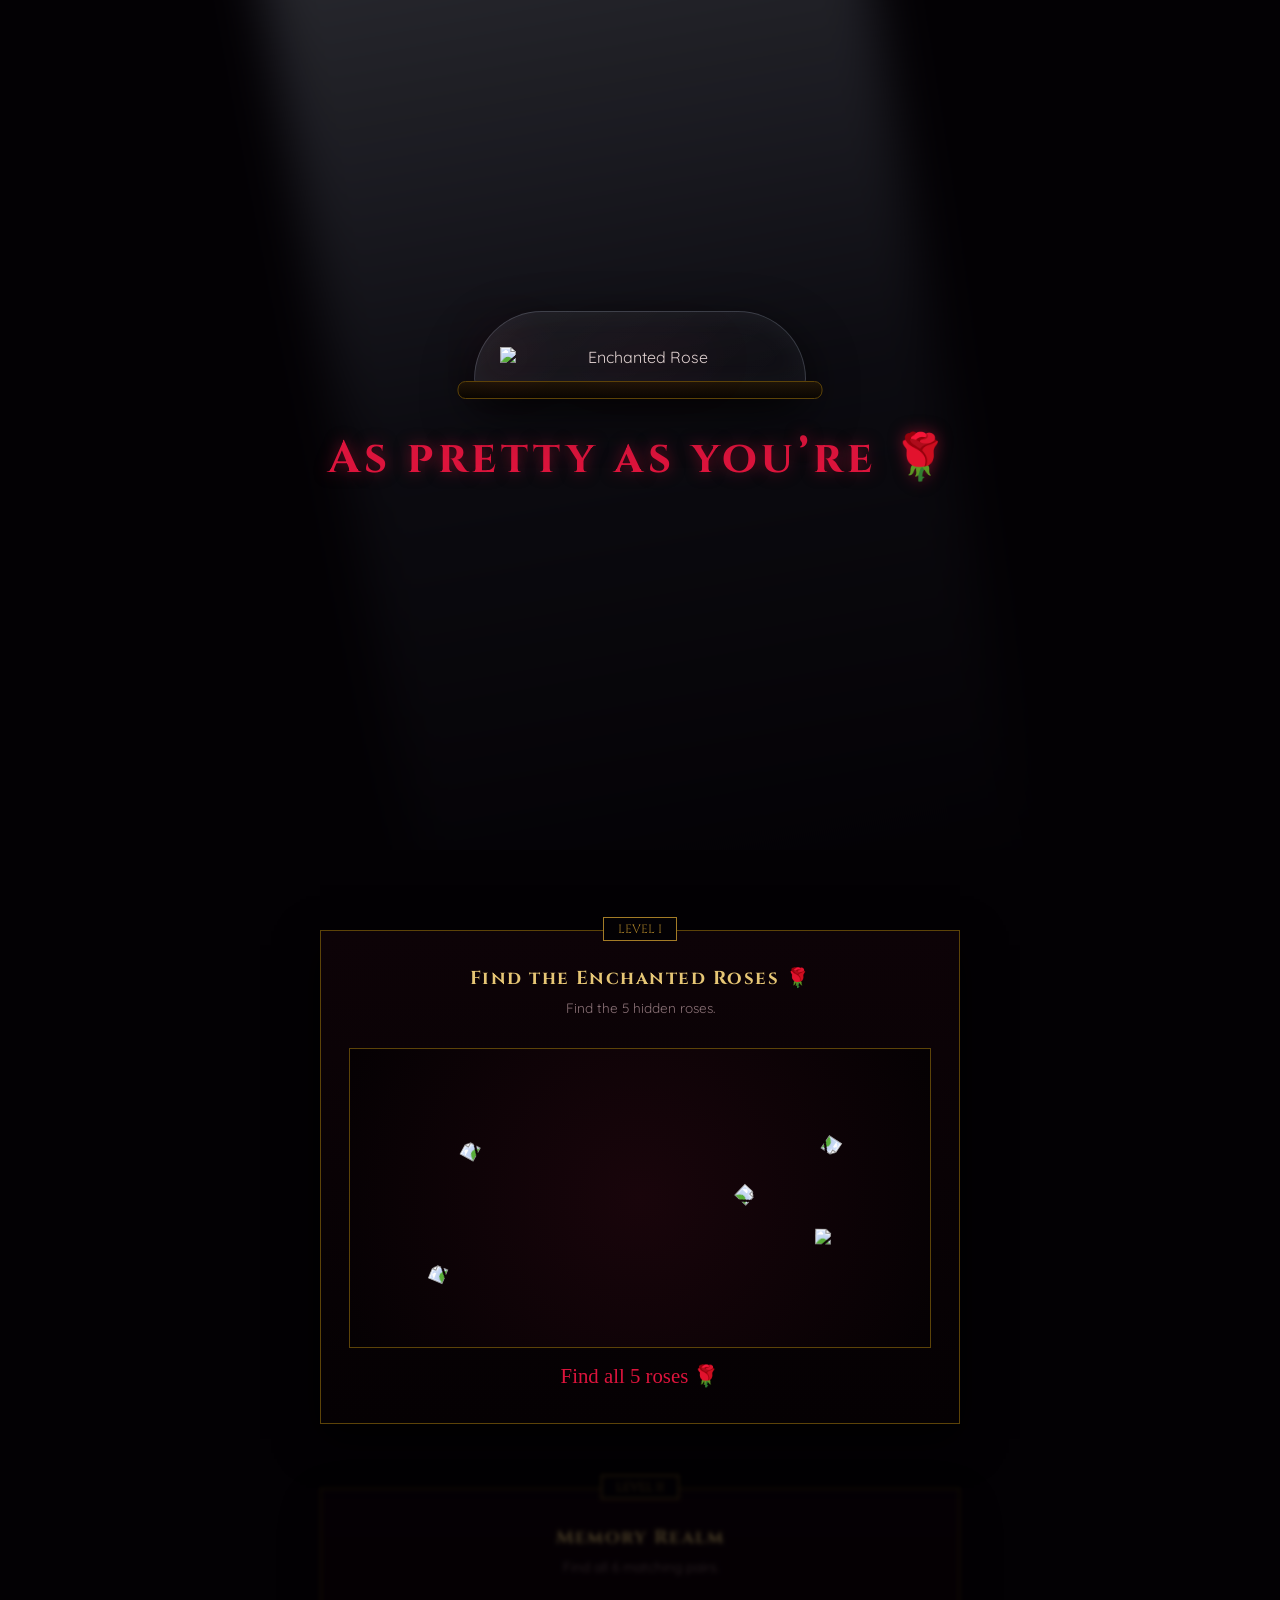
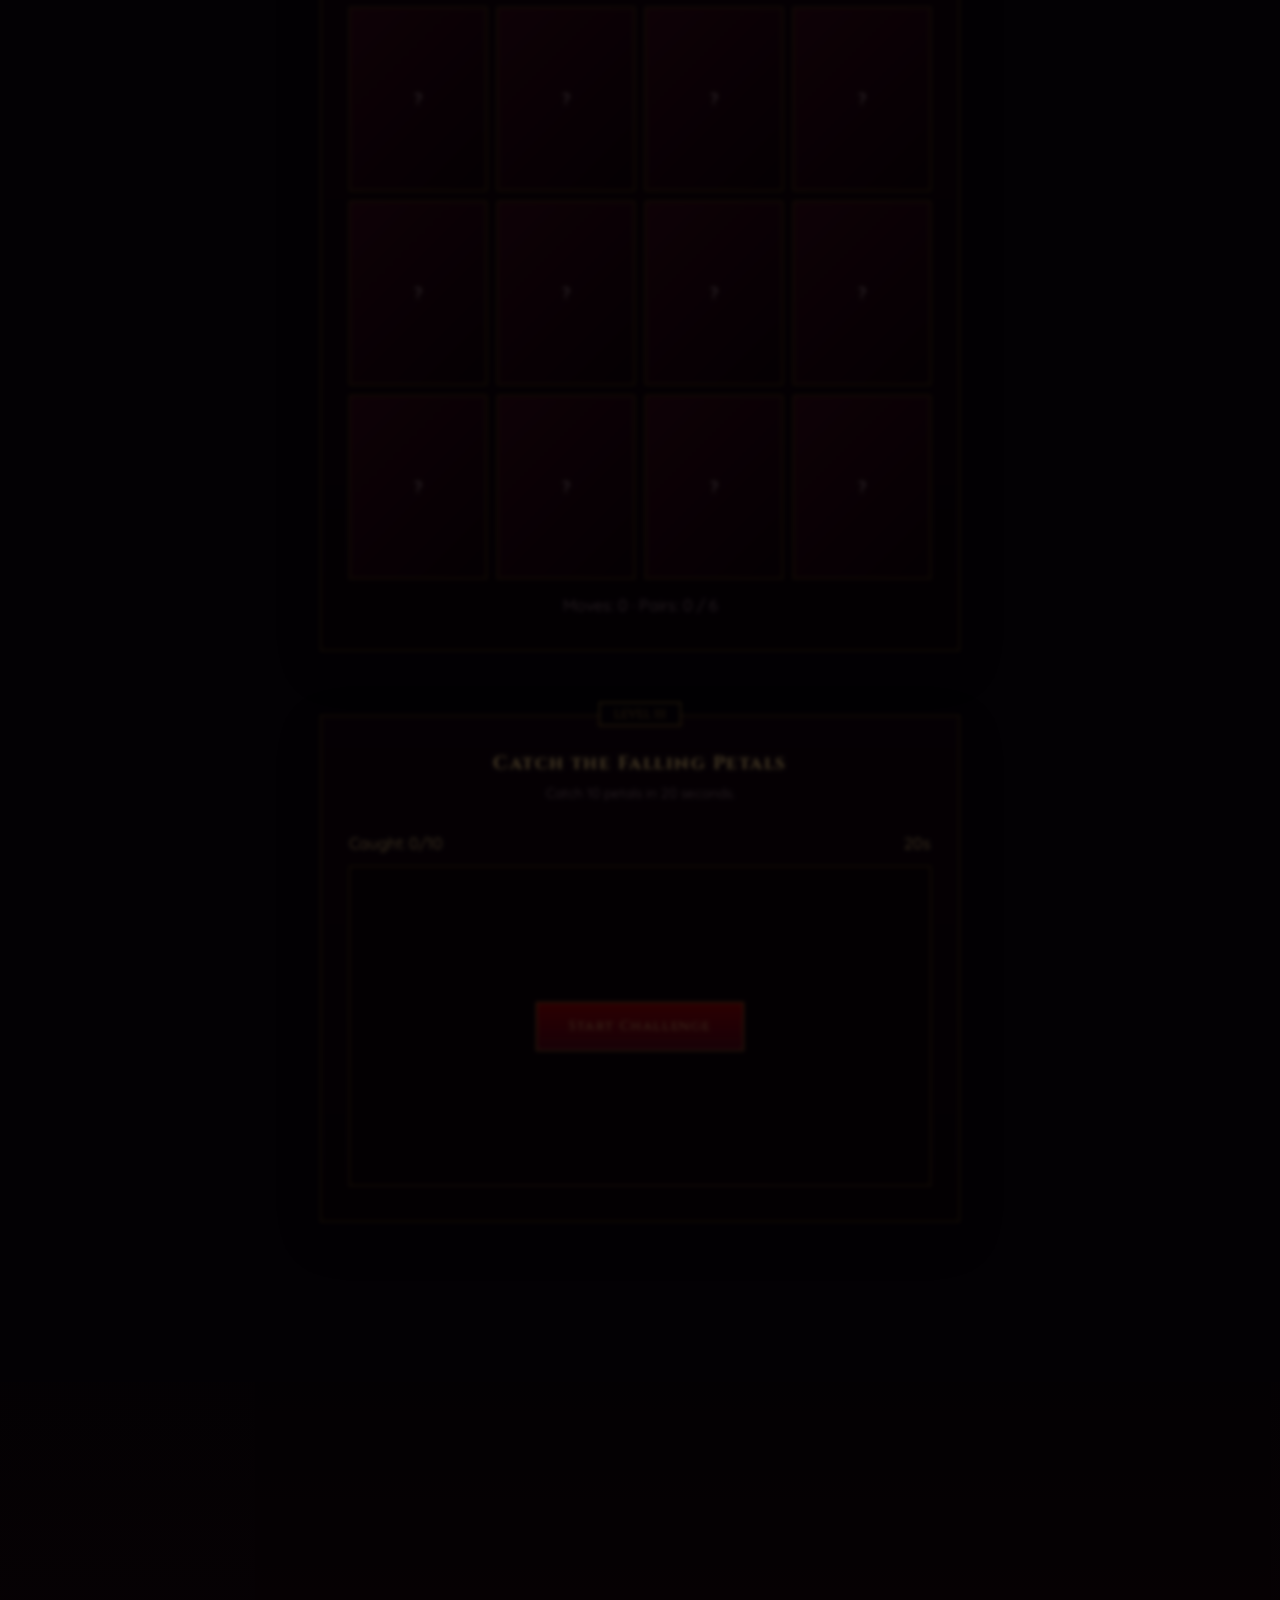
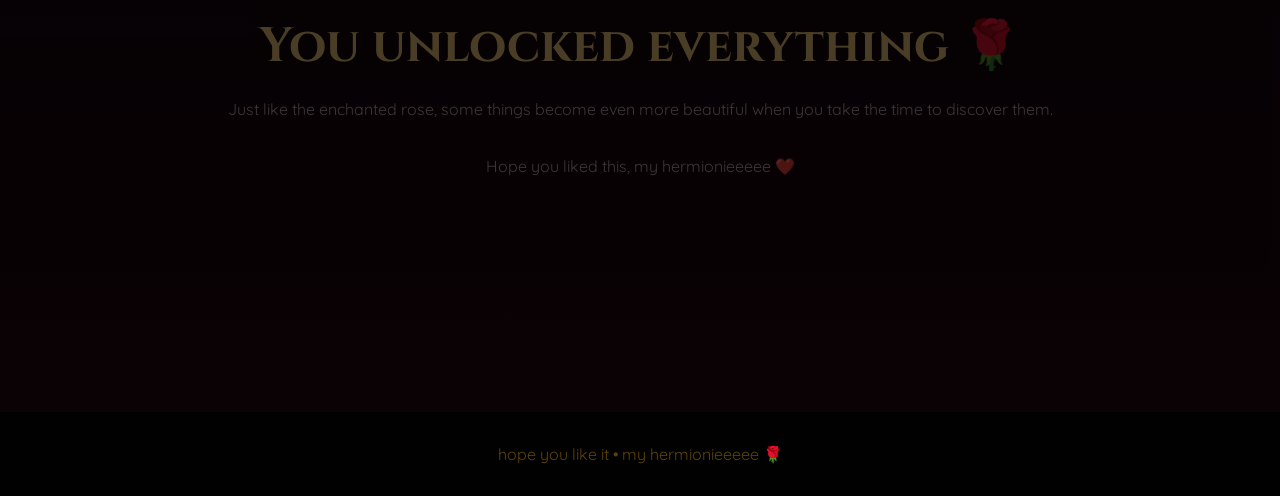
==== commit 460d5e02: "Create 2.html" ====
--- a/2.html
+++ b/2.html
@@ -3,10 +3,17 @@
 <head>
 <meta charset="UTF-8">
 <meta name="viewport" content="width=device-width, initial-scale=1.0">
-<title>The Enchanted Door</title>
+
+<title>The Enchanted Door 🌹</title>
+
+<!-- Browser icon -->
+<link rel="icon" type="image/png" href="rose.png">
+
 <link rel="preconnect" href="https://fonts.googleapis.com">
 <link href="https://fonts.googleapis.com/css2?family=Cinzel:wght@400;600;700&family=Cormorant+Garamond:ital,wght@0,400;0,600;1,400;1,600&family=Quicksand:wght@400;600&display=swap" rel="stylesheet">
+
 <style>
+
 :root {
   --crimson-dark: #2a030a;
   --crimson-deep: #4a0512;
@@ -18,27 +25,47 @@
   --gold-light: #e6c675;
   --dark-void: #050203;
   --moon-light: #d8e6ff;
-  --leaf-dark: #122114;
-}
-
-* { box-sizing: border-box; margin: 0; padding: 0; }
-html { scroll-behavior: smooth; }
+}
+
+* {
+  box-sizing: border-box;
+  margin: 0;
+  padding: 0;
+}
+
+html {
+  scroll-behavior: smooth;
+}
+
 body {
   font-family: 'Quicksand', sans-serif;
   background: var(--dark-void);
   color: #e0d0d0;
   overflow-x: hidden;
-  width: 100%;
-}
-
-h1, h2, h3, .serif { font-family: 'Cinzel', serif; }
-
-/* Custom Scrollbar */
-::-webkit-scrollbar { width: 8px; }
-::-webkit-scrollbar-track { background: var(--dark-void); }
-::-webkit-scrollbar-thumb { background: var(--crimson-deep); border: 1px solid var(--gold-dark); border-radius: 4px; }
-
-/* ================= ENTRY & DOOR TRACK ================= */
+}
+
+/* =========================
+   SCROLLBAR
+========================= */
+
+::-webkit-scrollbar {
+  width: 8px;
+}
+
+::-webkit-scrollbar-track {
+  background: var(--dark-void);
+}
+
+::-webkit-scrollbar-thumb {
+  background: var(--crimson-deep);
+  border: 1px solid var(--gold-dark);
+  border-radius: 4px;
+}
+
+/* =========================
+   ENTRY DOOR
+========================= */
+
 #entry-track {
   position: relative;
   height: 350vh;
@@ -51,862 +78,1999 @@
   height: 100vh;
   width: 100%;
   overflow: hidden;
+
   display: flex;
   align-items: center;
   justify-content: center;
-  background: radial-gradient(ellipse at center, #150308 0%, #030104 80%, #000000 100%);
-}
-
-/* Aged Dark Stone Arch */
+
+  background:
+    radial-gradient(
+      ellipse at center,
+      #150308 0%,
+      #030104 80%,
+      #000 100%
+    );
+}
+
 .stone-arch {
   position: relative;
+
   width: min(78vw, 480px);
   aspect-ratio: 2/3;
-  border-radius: 240px 240px 12px 12px / 280px 280px 12px 12px;
-  background: radial-gradient(circle at 40% 30%, #1c1518 0%, #0d0a0b 60%, #050405 100%);
-  box-shadow: 
+
+  border-radius:
+    240px 240px 12px 12px /
+    280px 280px 12px 12px;
+
+  background:
+    radial-gradient(
+      circle at 40% 30%,
+      #1c1518 0%,
+      #0d0a0b 60%,
+      #050405 100%
+    );
+
+  box-shadow:
     0 0 0 16px #080607,
     0 0 0 18px #020102,
-    0 0 80px 30px rgba(0,0,0,0.95),
-    inset 0 0 50px rgba(0,0,0,0.9);
+    0 0 80px 30px rgba(0,0,0,.95),
+    inset 0 0 50px rgba(0,0,0,.9);
+
   padding: 16px;
   perspective: 1400px;
 }
 
 .door-leaves {
   position: relative;
+
   width: 100%;
   height: 100%;
-  border-radius: 230px 230px 6px 6px / 270px 270px 6px 6px;
+
+  border-radius:
+    230px 230px 6px 6px /
+    270px 270px 6px 6px;
+
   overflow: hidden;
+
+  display: flex;
+
   background: #000;
-  display: flex;
   box-shadow: inset 0 0 30px #000;
 }
 
-/* Antique & Mysterious Weathered Door Leaves */
 .door-leaf {
+
   width: 50%;
   height: 100%;
+
   position: relative;
-  background: 
-    linear-gradient(90deg, rgba(0,0,0,0.6) 0%, transparent 20%, transparent 80%, rgba(0,0,0,0.8) 100%),
-    repeating-linear-gradient(90deg, #1c0a10 0 4px, #260d15 4px 8px, #18080e 8px 12px),
-    linear-gradient(180deg, #2b0e17 0%, #15060a 60%, #0a0204 100%);
+
+  background:
+    linear-gradient(
+      90deg,
+      rgba(0,0,0,.6),
+      transparent 20%,
+      transparent 80%,
+      rgba(0,0,0,.8)
+    ),
+
+    repeating-linear-gradient(
+      90deg,
+      #1c0a10 0 4px,
+      #260d15 4px 8px,
+      #18080e 8px 12px
+    ),
+
+    linear-gradient(
+      180deg,
+      #2b0e17,
+      #15060a 60%,
+      #0a0204
+    );
+
   transform-origin: left center;
   transform-style: preserve-3d;
-  box-shadow: inset 0 0 50px rgba(0,0,0,0.9);
+
+  box-shadow:
+    inset 0 0 50px rgba(0,0,0,.9);
+
   will-change: transform;
 }
 
-.door-leaf.right { transform-origin: right center; }
-
-.door-leaf .panel-line {
+.door-leaf.right {
+  transform-origin: right center;
+}
+
+.panel-line {
+
   position: absolute;
-  border: 2px solid rgba(163, 124, 39, 0.15);
+
+  border:
+    2px solid rgba(163,124,39,.15);
+
   border-radius: 4px;
-  box-shadow: inset 0 0 15px rgba(0,0,0,0.8), 0 1px 0 rgba(255,255,255,0.03);
-}
-.door-leaf .p1 { top: 6%; left: 10%; right: 10%; height: 40%; }
-.door-leaf .p2 { bottom: 6%; left: 10%; right: 10%; height: 44%; }
+
+  box-shadow:
+    inset 0 0 15px rgba(0,0,0,.8);
+}
+
+.p1 {
+  top: 6%;
+  left: 10%;
+  right: 10%;
+  height: 40%;
+}
+
+.p2 {
+  bottom: 6%;
+  left: 10%;
+  right: 10%;
+  height: 44%;
+}
 
 .door-handle {
+
   position: absolute;
+
   top: 50%;
+
   width: 14px;
   height: 60px;
+
   border-radius: 6px;
-  background: linear-gradient(180deg, #4a3813, #8a6820 50%, #291e0a);
-  box-shadow: 0 0 8px rgba(0,0,0,0.9), inset 0 0 2px rgba(232, 198, 117, 0.4);
-}
-.door-leaf.left .door-handle { right: 10px; transform: translateY(-50%); }
-.door-leaf.right .door-handle { left: 10px; transform: translateY(-50%); }
-
-.door-glow {
+
+  background:
+    linear-gradient(
+      180deg,
+      #4a3813,
+      #8a6820 50%,
+      #291e0a
+    );
+
+  box-shadow:
+    0 0 8px rgba(0,0,0,.9);
+}
+
+.left .door-handle {
+  right: 10px;
+  transform: translateY(-50%);
+}
+
+.right .door-handle {
+  left: 10px;
+  transform: translateY(-50%);
+}
+
+#doorGlow {
+
   position: absolute;
+
   inset: 0;
-  background: radial-gradient(circle at center, rgba(139, 0, 0, 0) 0%, rgba(0,0,0,0) 100%);
+
   pointer-events: none;
+
   mix-blend-mode: screen;
 }
 
-/* Dark Glowing Smoke Container */
+/* =========================
+   SMOKE
+========================= */
+
 #smoke-container {
+
   position: absolute;
+
   inset: 0;
+
   pointer-events: none;
+
   opacity: 0;
+
   z-index: 5;
+
   mix-blend-mode: screen;
 }
 
 .smoke-particle {
+
   position: absolute;
+
   border-radius: 50%;
-  background: radial-gradient(circle at center, rgba(139, 0, 0, 0.4) 0%, rgba(42, 3, 10, 0.2) 50%, transparent 70%);
+
+  background:
+    radial-gradient(
+      circle,
+      rgba(139,0,0,.4),
+      rgba(42,3,10,.2) 50%,
+      transparent 70%
+    );
+
   filter: blur(20px);
-  will-change: transform, opacity;
-}
+}
+
+/* =========================
+   SCROLL CUE
+========================= */
 
 .scroll-cue {
+
   position: absolute;
+
   bottom: 4%;
   left: 50%;
+
   transform: translateX(-50%);
+
   color: var(--gold-antique);
-  font-size: 0.75rem;
-  letter-spacing: 0.25em;
+
+  font-size: .75rem;
+
+  letter-spacing: .25em;
+
   display: flex;
   flex-direction: column;
   align-items: center;
-  gap: 0.5rem;
-  opacity: 0.6;
+
+  gap: .5rem;
+
+  opacity: .6;
+
   z-index: 10;
 }
-.scroll-cue .chev {
+
+.chev {
+
   width: 8px;
   height: 8px;
-  border-right: 2px solid var(--gold-antique);
-  border-bottom: 2px solid var(--gold-antique);
+
+  border-right:
+    2px solid var(--gold-antique);
+
+  border-bottom:
+    2px solid var(--gold-antique);
+
   transform: rotate(45deg);
+
   animation: bob 1.8s ease-in-out infinite;
 }
-@keyframes bob { 0%,100% { transform: translateY(0) rotate(45deg); } 50% { transform: translateY(6px) rotate(45deg); } }
-
-/* Tunnel Effect */
+
+@keyframes bob {
+
+  0%,100% {
+    transform: translateY(0) rotate(45deg);
+  }
+
+  50% {
+    transform: translateY(6px) rotate(45deg);
+  }
+
+}
+
+/* =========================
+   TUNNEL
+========================= */
+
 #tunnel {
+
   position: absolute;
+
   inset: 0;
+
   display: flex;
+
   align-items: center;
   justify-content: center;
+
   perspective: 900px;
+
   opacity: 0;
 }
+
 .ring {
+
   position: absolute;
-  border: 2px solid var(--crimson-deep);
-  border-radius: 120px 120px 12px 12px;
-  box-shadow: 0 0 25px 2px rgba(139, 0, 0, 0.25), inset 0 0 15px rgba(139, 0, 0, 0.2);
-  will-change: transform, opacity;
-}
-
-/* ================= ENCHANTED ROSE & MOONLIGHT REVEAL ================= */
+
+  border:
+    2px solid var(--crimson-deep);
+
+  border-radius:
+    120px 120px 12px 12px;
+
+  box-shadow:
+    0 0 25px 2px rgba(139,0,0,.25),
+    inset 0 0 15px rgba(139,0,0,.2);
+}
+
+/* =========================
+   ROSE REVEAL
+========================= */
+
 #rose-reveal {
+
   min-height: 100vh;
+
   background: #030104;
+
   display: flex;
+
   align-items: center;
   justify-content: center;
+
   position: relative;
+
   overflow: hidden;
+
   padding: 4rem 1.5rem;
 }
 
-/* Realistic Moonlight Environment */
 .moonlight-beam {
+
   position: absolute;
+
   top: -10%;
   left: 50%;
-  transform: translateX(-50%) rotate(-10deg);
-  width: min(90vw, 600px);
+
+  transform:
+    translateX(-50%)
+    rotate(-10deg);
+
+  width: min(90vw,600px);
   height: 120%;
-  background: linear-gradient(180deg, rgba(216, 230, 255, 0.18) 0%, rgba(180, 205, 255, 0.05) 50%, transparent 100%);
+
+  background:
+    linear-gradient(
+      180deg,
+      rgba(216,230,255,.18),
+      rgba(180,205,255,.05) 50%,
+      transparent
+    );
+
   filter: blur(25px);
-  pointer-events: none;
-}
-
-.moon-reflection {
+}
+
+.glass-jar {
+
+  position: relative;
+
+  padding:
+    35px 25px 20px;
+
+  border-radius:
+    150px 150px 20px 20px;
+
+  background:
+    linear-gradient(
+      135deg,
+      rgba(255,255,255,.05),
+      rgba(255,255,255,.01)
+    );
+
+  border:
+    1px solid rgba(216,230,255,.2);
+
+  box-shadow:
+    0 20px 50px rgba(0,0,0,.9),
+    inset 0 0 30px rgba(216,230,255,.05);
+}
+
+.glass-jar::after {
+
+  content: '';
+
   position: absolute;
-  top: 5%;
-  right: 15%;
-  width: 180px;
-  height: 180px;
-  border-radius: 50%;
-  background: radial-gradient(circle, rgba(220, 235, 255, 0.9) 0%, rgba(200, 220, 255, 0.2) 45%, transparent 70%);
-  filter: blur(8px);
-  opacity: 0.6;
-  pointer-events: none;
-}
-
-/* Glass Bell Jar (Beauty & The Beast style) */
-.glass-jar {
-  position: relative;
-  padding: 40px 30px 20px;
-  border-radius: 150px 150px 20px 20px;
-  background: linear-gradient(135deg, rgba(255,255,255,0.05) 0%, rgba(255,255,255,0.01) 60%, rgba(216,230,255,0.03) 100%);
-  border: 1px solid rgba(216, 230, 255, 0.2);
-  border-top: 2px solid rgba(216, 230, 255, 0.4);
-  box-shadow: 
-    0 20px 50px rgba(0,0,0,0.9),
-    inset 0 0 30px rgba(216, 230, 255, 0.05),
-    inset 10px 0 15px rgba(255,255,255,0.08);
-  backdrop-filter: blur(2px);
-}
-
-.glass-jar::after {
-  content: '';
-  position: absolute;
+
   bottom: -12px;
+
   left: 50%;
+
   transform: translateX(-50%);
+
   width: 110%;
   height: 16px;
-  background: linear-gradient(180deg, #1f1508, #0a0602);
-  border: 1px solid var(--gold-dark);
+
+  background:
+    linear-gradient(
+      180deg,
+      #1f1508,
+      #0a0602
+    );
+
+  border:
+    1px solid var(--gold-dark);
+
   border-radius: 8px;
-  box-shadow: 0 10px 20px rgba(0,0,0,0.8);
-}
-
-#hero-rose-svg {
-  width: min(60vw, 260px);
-  filter: drop-shadow(0 0 25px rgba(220, 20, 60, 0.6));
+}
+
+.hero-rose {
+
+  width: min(60vw,280px);
+
+  display: block;
+
+  filter:
+    drop-shadow(
+      0 0 25px
+      rgba(220,20,60,.6)
+    );
+
+  position: relative;
+
+  z-index: 2;
 }
 
 .reveal-inner {
+
   position: relative;
+
   z-index: 2;
+
   text-align: center;
-  max-width: 640px;
+
   display: flex;
   flex-direction: column;
+
   align-items: center;
 }
 
 .reveal-inner h2 {
+
   color: var(--crimson-bright);
-  font-size: clamp(1.8rem, 4vw, 2.8rem);
-  letter-spacing: 0.1em;
-  text-transform: uppercase;
+
+  font-family: 'Cinzel';
+
+  font-size:
+    clamp(1.8rem,4vw,2.8rem);
+
+  letter-spacing: .1em;
+
   margin-top: 2.5rem;
-  text-shadow: 0 0 15px rgba(220, 20, 60, 0.5);
-}
-
-.reveal-inner .msg {
-  color: #c2b0b5;
-  font-size: 1.05rem;
-  line-height: 1.8;
+
+  text-shadow:
+    0 0 15px
+    rgba(220,20,60,.5);
+}
+
+/* =========================
+   GAMES
+========================= */
+
+#games {
+
+  background: #030104;
+
+  padding:
+    5rem 1.25rem 6rem;
+}
+
+.game-level {
+
+  max-width: 640px;
+
+  margin:
+    0 auto 4rem;
+
+  opacity: .3;
+
+  pointer-events: none;
+
+  filter: blur(2px);
+
+  transition:
+    all .8s ease;
+}
+
+.game-level.unlocked {
+
+  opacity: 1;
+
+  pointer-events: auto;
+
+  filter: none;
+}
+
+.game-card {
+
+  background:
+    linear-gradient(
+      180deg,
+      #0d0307,
+      #050103
+    );
+
+  border:
+    1px solid var(--gold-dark);
+
+  padding:
+    2.2rem 1.75rem;
+
+  position: relative;
+
+  box-shadow:
+    0 15px 40px rgba(0,0,0,.9);
+}
+
+.game-card h3 {
+
+  color: var(--gold-light);
+
+  font-family: 'Cinzel';
+
+  text-align: center;
+
+  letter-spacing: .08em;
+}
+
+.game-sub {
+
+  text-align: center;
+
+  color: #8c7378;
+
+  font-size: .85rem;
+
+  margin:
+    .5rem 0 2rem;
+}
+
+.level-badge {
+
+  position: absolute;
+
+  top: -14px;
+
+  left: 50%;
+
+  transform:
+    translateX(-50%);
+
+  background: #030104;
+
+  border:
+    1px solid var(--gold-antique);
+
+  color:
+    var(--gold-antique);
+
+  padding:
+    3px 14px;
+
+  font-family: 'Cinzel';
+
+  font-size: .75rem;
+}
+
+/* =========================
+   LEVEL 1
+========================= */
+
+#rose-search {
+
+  position: relative;
+
+  height: 300px;
+
+  background:
+    radial-gradient(
+      circle,
+      #19050b,
+      #050103
+    );
+
+  border:
+    1px solid var(--gold-dark);
+
+  overflow: hidden;
+}
+
+.search-rose {
+
+  position: absolute;
+
+  width: 55px;
+
+  cursor: pointer;
+
+  transition:
+    transform .2s ease;
+}
+
+.search-rose:hover {
+
+  transform:
+    scale(1.2);
+}
+
+#searchMessage {
+
+  text-align: center;
+
   margin-top: 1rem;
-  font-style: italic;
-}
-
-/* ================= SECTION HEADINGS ================= */
-.section-head {
-  text-align: center;
-  max-width: 600px;
-  margin: 0 auto 4rem;
-}
-.section-head span.eyebrow {
-  color: var(--gold-antique);
-  font-size: 0.8rem;
-  letter-spacing: 0.25em;
-  text-transform: uppercase;
-  font-weight: 600;
-}
-.section-head h2 {
-  font-size: clamp(1.8rem, 4vw, 2.8rem);
-  color: #e6d0d5;
-  margin-top: 0.5rem;
-  text-shadow: 0 0 10px rgba(139, 0, 0, 0.4);
-}
-
-/* ================= BEAUTY / QUALITIES SECTION ================= */
-#beauty {
-  background: linear-gradient(180deg, #030104 0%, #0d0307 50%, #030104 100%);
-  padding: 6rem 1.5rem;
+
+  color:
+    var(--crimson-bright);
+
+  font-family:
+    'Cormorant Garamond';
+
+  font-size: 1.3rem;
+}
+
+/* =========================
+   MEMORY
+========================= */
+
+#memoryGrid {
+
+  display: grid;
+
+  grid-template-columns:
+    repeat(4,1fr);
+
+  gap: .6rem;
+}
+
+.mem-card {
+
+  aspect-ratio: 3/4;
+
+  cursor: pointer;
+
+  perspective: 600px;
+}
+
+.mc-inner {
+
   position: relative;
-}
-
-.trait-row {
+
+  width: 100%;
+  height: 100%;
+
+  transition:
+    transform .5s;
+
+  transform-style:
+    preserve-3d;
+}
+
+.mem-card.flipped .mc-inner,
+.mem-card.matched .mc-inner {
+
+  transform:
+    rotateY(180deg);
+}
+
+.mc-face {
+
+  position: absolute;
+
+  inset: 0;
+
+  backface-visibility:
+    hidden;
+
   display: flex;
-  gap: 3rem;
-  align-items: center;
-  max-width: 860px;
-  margin: 0 auto 4.5rem;
-  opacity: 0;
-  transform: translateY(30px);
-  transition: opacity 0.8s ease, transform 0.8s ease;
-}
-.trait-row.visible { opacity: 1; transform: none; }
-.trait-row:nth-child(even) { flex-direction: row-reverse; text-align: right; }
-
-.trait-row .arch-badge {
-  flex: 0 0 auto;
-  width: 100px;
-  height: 130px;
-  position: relative;
-  background: linear-gradient(160deg, #1c050c, #080104);
-  border-radius: 50px 50px 6px 6px;
-  border: 1px solid var(--gold-dark);
-  display: flex;
+
   align-items: center;
   justify-content: center;
-  box-shadow: 0 10px 30px rgba(0,0,0,0.8), 0 0 15px rgba(139, 0, 0, 0.2);
-}
-
-.trait-row .trait-text h3 {
-  font-size: 1.4rem;
-  color: var(--gold-light);
-  font-weight: 400;
-  letter-spacing: 0.05em;
-}
-.trait-row .trait-text p {
-  margin-top: 0.6rem;
-  color: #b39b9f;
-  line-height: 1.7;
-  font-size: 0.95rem;
-}
-
-/* ================= PROGRESSIVE GAMES SECTION ================= */
-#games-intro {
-  background: #030104;
-  padding: 5rem 1.5rem 2rem;
+}
+
+.mc-back {
+
+  background:
+    linear-gradient(
+      135deg,
+      #2a0510,
+      #0a0104
+    );
+
+  border:
+    1px solid var(--gold-dark);
+}
+
+.mc-front {
+
+  background: #120408;
+
+  transform:
+    rotateY(180deg);
+
+  border:
+    1px solid var(--gold-antique);
+}
+
+.mem-card.matched {
+
+  opacity: .4;
+}
+
+#memoryMeta {
+
   text-align: center;
-}
-
-.btn-main {
-  background: linear-gradient(180deg, var(--crimson-mid), var(--crimson-deep));
-  color: var(--gold-light);
-  border: 1px solid var(--gold-antique);
-  font-family: 'Cinzel', serif;
-  font-size: 0.9rem;
-  letter-spacing: 0.15em;
-  padding: 0.9rem 2.2rem;
-  border-radius: 4px;
+
+  margin-top: 1rem;
+
+  color: #8c7378;
+}
+
+/* =========================
+   LEVEL 3
+========================= */
+
+#catchHud {
+
+  display: flex;
+
+  justify-content:
+    space-between;
+
+  margin-bottom: .8rem;
+
+  color:
+    var(--gold-light);
+}
+
+#catchStage {
+
+  position: relative;
+
+  height: 320px;
+
+  overflow: hidden;
+
+  border:
+    1px solid var(--gold-dark);
+
+  background:
+    radial-gradient(
+      circle,
+      #140409,
+      #050103
+    );
+}
+
+.fall-petal {
+
+  position: absolute;
+
+  top: -40px;
+
+  width: 30px;
+
   cursor: pointer;
-  box-shadow: 0 5px 20px rgba(139, 0, 0, 0.4);
-  transition: all 0.3s ease;
-}
-.btn-main:hover {
-  background: linear-gradient(180deg, var(--crimson-bright), var(--crimson-mid));
-  box-shadow: 0 0 25px rgba(220, 20, 60, 0.6);
-  color: #fff;
-}
-
-#games {
-  background: #030104;
-  padding: 2rem 1.25rem 6rem;
-  position: relative;
-}
-
-.game-level {
-  max-width: 640px;
-  margin: 0 auto 4rem;
-  opacity: 0.3;
-  pointer-events: none;
-  filter: blur(2px);
-  transition: all 0.8s ease;
-}
-.game-level.unlocked {
-  opacity: 1;
-  pointer-events: auto;
-  filter: none;
-}
-
-.game-card {
-  background: linear-gradient(180deg, #0d0307 0%, #050103 100%);
-  border: 1px solid var(--gold-dark);
-  padding: 2.2rem 1.75rem;
-  position: relative;
-  box-shadow: 0 15px 40px rgba(0,0,0,0.9);
-}
-.game-card h3 {
-  color: var(--gold-light);
-  font-size: 1.3rem;
-  text-align: center;
-  letter-spacing: 0.08em;
-}
-.game-card .game-sub {
-  text-align: center;
-  color: #8c7378;
-  font-size: 0.85rem;
-  margin: 0.4rem 0 1.8rem;
-}
-
-.level-badge {
+}
+
+#catchOverlay {
+
   position: absolute;
-  top: -14px;
-  left: 50%;
-  transform: translateX(-50%);
-  background: #030104;
-  border: 1px solid var(--gold-antique);
-  color: var(--gold-antique);
-  font-family: 'Cinzel', serif;
-  font-size: 0.75rem;
-  padding: 2px 12px;
-  letter-spacing: 0.1em;
-}
-
-/* Petal Game */
-#petalGameStage { display: flex; flex-direction: column; align-items: center; gap: 1.2rem; }
-#petalFlower { width: 160px; height: 200px; cursor: pointer; filter: drop-shadow(0 0 12px rgba(220, 20, 60, 0.3)); }
-#petalGameStage .petal-msg {
-  font-family: 'Cormorant Garamond', serif;
-  font-style: italic;
-  font-size: 1.3rem;
-  color: var(--crimson-bright);
-  min-height: 2rem;
-  text-align: center;
-}
-.btn-reset {
-  border: 1px solid var(--gold-dark);
-  background: transparent;
-  color: var(--gold-antique);
-  font-family: 'Quicksand';
-  font-size: 0.8rem;
-  padding: 0.4rem 1rem;
-  cursor: pointer;
-  transition: 0.2s;
-}
-.btn-reset:hover { border-color: var(--gold-antique); color: var(--gold-light); }
-
-/* Memory Match */
-#memoryGrid { display: grid; grid-template-columns: repeat(4, 1fr); gap: 0.6rem; max-width: 400px; margin: 0 auto; }
-.mem-card { aspect-ratio: 3/4; border-radius: 4px; position: relative; cursor: pointer; perspective: 600px; }
-.mem-card .mc-inner { position: relative; width: 100%; height: 100%; transition: transform 0.5s; transform-style: preserve-3d; }
-.mem-card.flipped .mc-inner, .mem-card.matched .mc-inner { transform: rotateY(180deg); }
-.mem-card .mc-face { position: absolute; inset: 0; backface-visibility: hidden; border-radius: 4px; display: flex; align-items: center; justify-content: center; }
-.mem-card .mc-back { background: linear-gradient(135deg, #2a0510, #0a0104); border: 1px solid var(--gold-dark); }
-.mem-card .mc-front { background: #120408; transform: rotateY(180deg); border: 1px solid var(--gold-antique); }
-.mem-card.matched { opacity: 0.4; }
-#memoryMeta { text-align: center; margin-top: 1.2rem; color: #8c7378; font-size: 0.85rem; }
-
-/* Catch Game */
-#catchStage {
-  position: relative;
-  height: 320px;
-  background: radial-gradient(circle at center, #140409 0%, #050103 100%);
-  border: 1px solid var(--gold-dark);
-  overflow: hidden;
-}
-#catchStage .fall-petal { position: absolute; top: -30px; width: 24px; height: 32px; cursor: pointer; }
-#catchHud { display: flex; justify-content: space-between; margin-bottom: 0.8rem; font-size: 0.85rem; color: var(--gold-light); }
-#catchOverlay {
-  position: absolute; inset: 0; display: flex; align-items: center; justify-content: center; flex-direction: column; gap: 1rem;
-  background: rgba(5, 1, 3, 0.85); text-align: center;
-}
-
-/* Unlock Banner */
-.unlock-banner {
-  text-align: center;
-  padding: 1rem;
-  color: var(--gold-light);
-  font-family: 'Cinzel', serif;
-  font-size: 0.9rem;
-  display: none;
-  animation: fadeIn 1s ease;
-}
-@keyframes fadeIn { from { opacity: 0; } to { opacity: 1; } }
-
-/* ================= FINALE ================= */
-#finale {
-  min-height: 80vh;
-  background: linear-gradient(180deg, #030104 0%, #120308 100%);
+
+  inset: 0;
+
   display: flex;
+
   align-items: center;
   justify-content: center;
+
+  flex-direction: column;
+
+  gap: 1rem;
+
+  background:
+    rgba(5,1,3,.85);
+
+  z-index: 10;
+}
+
+/* =========================
+   BUTTON
+========================= */
+
+.btn-main {
+
+  background:
+    linear-gradient(
+      180deg,
+      var(--crimson-mid),
+      var(--crimson-deep)
+    );
+
+  color:
+    var(--gold-light);
+
+  border:
+    1px solid var(--gold-antique);
+
+  padding:
+    .9rem 2rem;
+
+  cursor: pointer;
+
+  font-family:
+    'Cinzel';
+
+  letter-spacing:
+    .12em;
+}
+
+.btn-main:hover {
+
+  background:
+    var(--crimson-bright);
+
+  color: white;
+}
+
+/* =========================
+   FINALE
+========================= */
+
+#finale {
+
+  min-height: 70vh;
+
+  display: flex;
+
+  align-items: center;
+  justify-content: center;
+
   text-align: center;
-  padding: 5rem 1.5rem;
-  opacity: 0.3;
+
+  padding: 4rem 1.5rem;
+
+  background:
+    linear-gradient(
+      180deg,
+      #030104,
+      #18030a
+    );
+
+  opacity: .3;
+
   pointer-events: none;
-  transition: opacity 1s ease;
-}
-#finale.unlocked { opacity: 1; pointer-events: auto; }
-#finale h2 { font-size: clamp(1.8rem, 4vw, 2.5rem); color: var(--gold-light); }
-#finale p { margin-top: 1rem; color: #b39b9f; line-height: 1.7; max-width: 500px; }
-.ask-buttons { position: relative; height: 80px; margin-top: 2rem; display: flex; justify-content: center; gap: 1.5rem; }
+
+  transition:
+    opacity 1s;
+}
+
+#finale.unlocked {
+
+  opacity: 1;
+
+  pointer-events: auto;
+}
+
+#finale h2 {
+
+  font-family: 'Cinzel';
+
+  color:
+    var(--gold-light);
+
+  font-size:
+    clamp(2rem,5vw,3rem);
+}
+
+#finale p {
+
+  margin-top: 1rem;
+
+  color: #c0aeb2;
+
+  line-height: 1.8;
+}
 
 footer {
+
+  text-align: center;
+
+  padding: 2rem;
+
   background: #020102;
-  color: var(--gold-dark);
-  text-align: center;
-  padding: 2rem 1rem;
-  font-size: 0.8rem;
-  border-top: 1px solid #120509;
-}
-
-@media(max-width: 640px) {
-  .trait-row, .trait-row:nth-child(even) { flex-direction: column; text-align: center; }
-  #memoryGrid { grid-template-columns: repeat(3, 1fr); }
-}
+
+  color:
+    var(--gold-dark);
+}
+
+@media(max-width:640px){
+
+  #memoryGrid {
+    grid-template-columns:
+      repeat(3,1fr);
+  }
+
+}
+
 </style>
 </head>
+
 <body>
 
-<!-- ============ ENTRY DOOR TRACK ============ -->
+
+<!-- ================= ENTRY ================= -->
+
 <section id="entry-track">
-  <div id="entry-stage">
-    
-    <div class="stone-arch" id="stoneArch">
-      <div class="door-leaves">
-        <div class="door-leaf left" id="leafLeft">
-          <div class="panel-line p1"></div>
-          <div class="panel-line p2"></div>
-          <div class="door-handle"></div>
-        </div>
-        <div class="door-leaf right" id="leafRight">
-          <div class="panel-line p1"></div>
-          <div class="panel-line p2"></div>
-          <div class="door-handle"></div>
-        </div>
-      </div>
-      <div class="door-glow" id="doorGlow"></div>
-    </div>
-
-    <!-- Glowing Dark Smoke Layer -->
-    <div id="smoke-container"></div>
-
-    <div id="tunnel"></div>
-
-    <div class="scroll-cue" id="scrollCue">
-      <span>SCROLL TO ENTER</span>
-      <span class="chev"></span>
-    </div>
-  </div>
+
+<div id="entry-stage">
+
+<div class="stone-arch" id="stoneArch">
+
+<div class="door-leaves">
+
+<div class="door-leaf left" id="leafLeft">
+
+<div class="panel-line p1"></div>
+<div class="panel-line p2"></div>
+<div class="door-handle"></div>
+
+</div>
+
+<div class="door-leaf right" id="leafRight">
+
+<div class="panel-line p1"></div>
+<div class="panel-line p2"></div>
+<div class="door-handle"></div>
+
+</div>
+
+</div>
+
+<div id="doorGlow"></div>
+
+</div>
+
+<div id="smoke-container"></div>
+
+<div id="tunnel"></div>
+
+<div class="scroll-cue" id="scrollCue">
+
+<span>SCROLL TO ENTER</span>
+
+<span class="chev"></span>
+
+</div>
+
+</div>
+
 </section>
 
-<!-- ============ ROSE & MOONLIGHT REVEAL ============ -->
+
+<!-- ================= ROSE ================= -->
+
 <section id="rose-reveal">
-  <div class="moonlight-beam"></div>
-  <div class="moon-reflection"></div>
-  
-  <div class="reveal-inner">
-    <div class="glass-jar">
-      <svg id="hero-rose-svg" viewBox="0 0 200 260"></svg>
-    </div>
-    <h2>The Enchanted Rose</h2>
-    <p class="msg">Kept safely away from time, glowing only for you under the quiet moonlight.</p>
-  </div>
+
+<div class="moonlight-beam"></div>
+
+<div class="reveal-inner">
+
+<div class="glass-jar">
+
+<img
+src="rose.png"
+class="hero-rose"
+alt="Enchanted Rose">
+
+</div>
+
+<h2>As pretty as you’re 🌹</h2>
+
+</div>
+
 </section>
 
-<!-- ============ PROGRESSIVE GAMES SECTION ============ -->
+
+<!-- ================= GAMES ================= -->
+
 <section id="games">
-  
-  <!-- Level 1 -->
-  <div class="game-level" id="level1">
-    <div class="game-card">
-      <div class="level-badge">LEVEL I</div>
-      <h3>Pluck the Petals</h3>
-      <p class="game-sub">Consult the enchanted rose.</p>
-      <div id="petalGameStage">
-        <svg id="petalFlower" viewBox="0 0 200 260"></svg>
-        <div class="petal-msg" id="petalMsg">Tap the flower</div>
-        <button class="btn-reset" id="petalReset">Reset</button>
-      </div>
-    </div>
-  </div>
-
-  <!-- Level 2 -->
-  <div class="game-level" id="level2">
-    <div class="game-card">
-      <div class="level-badge">LEVEL II</div>
-      <h3>Memory Realm</h3>
-      <p class="game-sub">Find all 6 matching pairs to unlock the final trial.</p>
-      <div id="memoryGrid"></div>
-      <div id="memoryMeta">Moves: <span id="memMoves">0</span> &nbsp;&middot;&nbsp; Pairs: <span id="memPairs">0</span> / 6</div>
-    </div>
-  </div>
-
-  <!-- Level 3 -->
-  <div class="game-level" id="level3">
-    <div class="game-card">
-      <div class="level-badge">LEVEL III</div>
-      <h3>Catch the Falling Petals</h3>
-      <p class="game-sub">Catch 10 falling petals in 20 seconds.</p>
-      <div id="catchHud"><span>Caught: <span id="catchScore">0</span>/10</span><span id="catchTime">20s</span></div>
-      <div id="catchStage">
-        <div id="catchOverlay">
-          <button class="btn-main" id="catchStart">Start Challenge</button>
-        </div>
-      </div>
-    </div>
-  </div>
+
+
+<!-- LEVEL 1 -->
+
+<div class="game-level unlocked" id="level1">
+
+<div class="game-card">
+
+<div class="level-badge">
+LEVEL I
+</div>
+
+<h3>Find the Enchanted Roses 🌹</h3>
+
+<p class="game-sub">
+
+Find the 5 hidden roses.
+
+</p>
+
+<div id="rose-search"></div>
+
+<div id="searchMessage">
+
+Find all 5 roses 🌹
+
+</div>
+
+</div>
+
+</div>
+
+
+<!-- LEVEL 2 -->
+
+<div class="game-level" id="level2">
+
+<div class="game-card">
+
+<div class="level-badge">
+LEVEL II
+</div>
+
+<h3>Memory Realm</h3>
+
+<p class="game-sub">
+
+Find all 6 matching pairs.
+
+</p>
+
+<div id="memoryGrid"></div>
+
+<div id="memoryMeta">
+
+Moves:
+<span id="memMoves">0</span>
+
+·
+
+Pairs:
+<span id="memPairs">0</span>
+/ 6
+
+</div>
+
+</div>
+
+</div>
+
+
+<!-- LEVEL 3 -->
+
+<div class="game-level" id="level3">
+
+<div class="game-card">
+
+<div class="level-badge">
+LEVEL III
+</div>
+
+<h3>Catch the Falling Petals</h3>
+
+<p class="game-sub">
+
+Catch 10 petals in 20 seconds.
+
+</p>
+
+<div id="catchHud">
+
+<span>
+Caught:
+<span id="catchScore">0</span>/10
+</span>
+
+<span id="catchTime">
+20s
+</span>
+
+</div>
+
+<div id="catchStage">
+
+<div id="catchOverlay">
+
+<button
+class="btn-main"
+id="catchStart">
+
+Start Challenge
+
+</button>
+
+</div>
+
+</div>
+
+</div>
+
+</div>
 
 </section>
 
 
+<!-- ================= FINALE ================= -->
+
+<section id="finale">
+
+<div>
+
+<h2>You unlocked everything 🌹</h2>
+
+<p>
+
+Just like the enchanted rose,
+some things become even more beautiful
+when you take the time to discover them.
+
+<br><br>
+
+Hope you liked this,
+my hermionieeeee ❤️
+
+</p>
+
+</div>
+
+</section>
+
 
 <footer>
-  hope you like it  &bull; my hermionieeeee
+
+hope you like it
+•
+my hermionieeeee 🌹
+
 </footer>
 
+
 <script>
-/* ================= BUILD ENCHANTED ROSE ================= */
-function petalPath(rot, scale, fill, cx, cy, opacity){
-  return `<path transform="translate(${cx},${cy}) rotate(${rot}) scale(${scale})" `+
-         `d="M0,0 C-22,-14 -20,-46 0,-62 C20,-46 22,-14 0,0 Z" `+
-         `fill="${fill}" fill-opacity="${opacity!==undefined?opacity:0.95}" `+
-         `stroke="rgba(0,0,0,0.5)" stroke-width="1.2"/>`;
-}
-function buildRoseSVG({withStem=true, cx=100, cy=130}={}){
-  let s = '';
-  // Outer layer - deep crimson
-  for(let i=0;i<8;i++){ s += petalPath(i*45+8, 1.18, '#8b0000', cx, cy-4); }
-  // Mid layer - vivid red
-  for(let i=0;i<6;i++){ s += petalPath(i*60+25, 0.92, '#dc143c', cx, cy-9); }
-  // Inner layer - bright rose glow
-  for(let i=0;i<5;i++){ s += petalPath(i*72+10, 0.62, '#ff2a55', cx, cy-13); }
-  // Core bud
-  s += `<ellipse cx="${cx}" cy="${cy-16}" rx="12" ry="18" fill="#4a0512"/>`;
-  if(withStem){
-    s += `<path d="M${cx},${cy+16} C${cx-6},${cy+70} ${cx+10},${cy+110} ${cx-4},${cy+170}" stroke="#122114" stroke-width="5" fill="none" stroke-linecap="round"/>`;
-    s += `<path d="M${cx-3},${cy+80} C${cx-30},${cy+85} ${cx-45},${cy+60} ${cx-50},${cy+45} C${cx-25},${cy+48} ${cx-6},${cy+62} ${cx-3},${cy+80} Z" fill="#1c331f"/>`;
-    s += `<path d="M${cx+2},${cy+120} C${cx+35},${cy+122} ${cx+48},${cy+98} ${cx+52},${cy+82} C${cx+28},${cy+86} ${cx+8},${cy+102} ${cx+2},${cy+120} Z" fill="#1c331f"/>`;
-    // Falling glowing petal (Beauty & beast iconic detail)
-    s += `<path transform="translate(${cx+25},${cy+150}) rotate(45) scale(0.4)" d="M0,0 C-22,-14 -20,-46 0,-62 C20,-46 22,-14 0,0 Z" fill="#dc143c" opacity="0.8"/>`;
-  }
-  return s;
-}
-
-document.getElementById('hero-rose-svg').innerHTML = buildRoseSVG({cx:100,cy:110});
-document.getElementById('petalFlower').innerHTML = buildRoseSVG({cx:100,cy:110});
-
-function loosePetalSVG(fill){
-  return `<svg viewBox="0 0 40 62"><path d="M20,0 C0,16 2,44 20,62 C38,44 40,16 20,0 Z" fill="${fill}"/></svg>`;
-}
-
-/* ================= DARK SMOKE GENERATOR ================= */
-const smokeContainer = document.getElementById('smoke-container');
-for(let i=0; i<12; i++){
-  const p = document.createElement('div');
-  p.className = 'smoke-particle';
-  const size = 100 + Math.random()*150;
-  p.style.width = size + 'px';
-  p.style.height = size + 'px';
-  p.style.left = (20 + Math.random()*60) + '%';
-  p.style.top = (20 + Math.random()*60) + '%';
-  smokeContainer.appendChild(p);
-}
-
-/* ================= DOOR & TUNNEL SCROLL ================= */
-const entryTrack = document.getElementById('entry-track');
-const leafLeft   = document.getElementById('leafLeft');
-const leafRight  = document.getElementById('leafRight');
-const doorGlow   = document.getElementById('doorGlow');
-const stoneArch  = document.getElementById('stoneArch');
-const tunnel     = document.getElementById('tunnel');
-const scrollCue  = document.getElementById('scrollCue');
-
-const rings = [];
-for(let i=0; i<8; i++){
-  const r = document.createElement('div');
-  r.className = 'ring';
-  const size = 80 + i*50;
-  r.style.width = size+'px';
-  r.style.height = (size*1.35)+'px';
-  tunnel.appendChild(r);
-  rings.push(r);
-}
-
-let ticking = false;
+
+/* =========================
+   SMOKE
+========================= */
+
+const smokeContainer =
+document.getElementById(
+'smoke-container'
+);
+
+for(let i=0;i<12;i++){
+
+const p =
+document.createElement('div');
+
+p.className =
+'smoke-particle';
+
+const size =
+100 + Math.random()*150;
+
+p.style.width =
+size+'px';
+
+p.style.height =
+size+'px';
+
+p.style.left =
+(20+Math.random()*60)+'%';
+
+p.style.top =
+(20+Math.random()*60)+'%';
+
+smokeContainer.appendChild(p);
+
+}
+
+
+/* =========================
+   DOOR
+========================= */
+
+const entryTrack =
+document.getElementById(
+'entry-track'
+);
+
+const leafLeft =
+document.getElementById(
+'leafLeft'
+);
+
+const leafRight =
+document.getElementById(
+'leafRight'
+);
+
+const doorGlow =
+document.getElementById(
+'doorGlow'
+);
+
+const stoneArch =
+document.getElementById(
+'stoneArch'
+);
+
+const tunnel =
+document.getElementById(
+'tunnel'
+);
+
+const scrollCue =
+document.getElementById(
+'scrollCue'
+);
+
+
+const rings=[];
+
+for(let i=0;i<8;i++){
+
+const r =
+document.createElement('div');
+
+r.className='ring';
+
+const size =
+80+i*50;
+
+r.style.width =
+size+'px';
+
+r.style.height =
+(size*1.35)+'px';
+
+tunnel.appendChild(r);
+
+rings.push(r);
+
+}
+
+
+let ticking=false;
+
 function updateEntry(){
-  ticking = false;
-  const rect = entryTrack.getBoundingClientRect();
-  const total = entryTrack.offsetHeight - window.innerHeight;
-  let raw = -rect.top / total;
-  raw = Math.max(0, Math.min(1, raw));
-
-  const doorPhase   = Math.max(0, Math.min(1, raw/0.45));
-  const tunnelPhase = Math.max(0, Math.min(1, (raw-0.4)/0.6));
-
-  // Door swing
-  const angle = doorPhase * 110;
-  leafLeft.style.transform  = `rotateY(${angle}deg)`;
-  leafRight.style.transform = `rotateY(${-angle}deg)`;
-
-  // Dark Crimson Glow
-  doorGlow.style.background = `radial-gradient(circle at center, rgba(139,0,0,${doorPhase*0.8}) 0%, rgba(0,0,0,0) ${30+doorPhase*120}%)`;
-
-  // Dark Smoke appearance
-  smokeContainer.style.opacity = Math.sin(doorPhase * Math.PI);
-  Array.from(smokeContainer.children).forEach((p, idx) => {
-    const shift = (doorPhase * 80) * (idx%2 === 0 ? 1 : -1);
-    p.style.transform = `translate(${shift}px, ${-doorPhase*100}px) scale(${1 + doorPhase})`;
-  });
-
-  scrollCue.style.opacity = 1 - Math.min(1, raw/0.2);
-
-  const archFade = 1 - Math.max(0, Math.min(1, (raw-0.35)/0.2));
-  stoneArch.style.opacity = archFade;
-
-  tunnel.style.opacity = tunnelPhase > 0 ? Math.min(1, tunnelPhase*3) : 0;
-  rings.forEach((ring, i) => {
-    const depth = 1 - ((tunnelPhase*1.5 + i*0.18) % 1.5);
-    const z = depth*800 - 250;
-    const scale = Math.max(0.05, 1 - depth*0.5);
-    ring.style.transform = `translate(-50%,-50%) translateZ(${z}px) scale(${scale})`;
-    ring.style.left = '50%'; ring.style.top = '50%';
-    ring.style.opacity = Math.max(0, Math.min(1, depth*1.2));
-  });
-}
-
-document.addEventListener('scroll', ()=>{
-  if(!ticking){ requestAnimationFrame(updateEntry); ticking = true; }
-}, {passive:true});
+
+ticking=false;
+
+const rect =
+entryTrack.getBoundingClientRect();
+
+const total =
+entryTrack.offsetHeight-
+window.innerHeight;
+
+let raw =
+-rect.top/total;
+
+raw =
+Math.max(
+0,
+Math.min(1,raw)
+);
+
+
+const doorPhase =
+Math.max(
+0,
+Math.min(
+1,
+raw/.45
+)
+);
+
+const tunnelPhase =
+Math.max(
+0,
+Math.min(
+1,
+(raw-.4)/.6
+)
+);
+
+
+const angle =
+doorPhase*110;
+
+leafLeft.style.transform =
+`rotateY(${angle}deg)`;
+
+leafRight.style.transform =
+`rotateY(${-angle}deg)`;
+
+
+doorGlow.style.background =
+`radial-gradient(
+circle at center,
+rgba(139,0,0,${doorPhase*.8}) 0%,
+transparent ${30+doorPhase*120}%
+)`;
+
+
+smokeContainer.style.opacity =
+Math.sin(
+doorPhase*Math.PI
+);
+
+
+Array.from(
+smokeContainer.children
+).forEach((p,index)=>{
+
+const shift =
+doorPhase*80*
+(index%2===0?1:-1);
+
+p.style.transform =
+`translate(
+${shift}px,
+${-doorPhase*100}px
+)
+scale(${1+doorPhase})`;
+
+});
+
+
+scrollCue.style.opacity =
+1-Math.min(
+1,
+raw/.2
+);
+
+
+stoneArch.style.opacity =
+1-Math.max(
+0,
+Math.min(
+1,
+(raw-.35)/.2
+)
+);
+
+
+tunnel.style.opacity =
+tunnelPhase>0
+?
+Math.min(
+1,
+tunnelPhase*3
+)
+:
+0;
+
+
+rings.forEach((ring,i)=>{
+
+const depth =
+1-
+(
+(
+tunnelPhase*1.5+
+i*.18
+)%1.5
+);
+
+const z =
+depth*800-250;
+
+const scale =
+Math.max(
+.05,
+1-depth*.5
+);
+
+ring.style.transform =
+`translate(-50%,-50%)
+translateZ(${z}px)
+scale(${scale})`;
+
+ring.style.left='50%';
+
+ring.style.top='50%';
+
+ring.style.opacity =
+Math.max(
+0,
+Math.min(
+1,
+depth*1.2
+)
+);
+
+});
+
+}
+
+
+document.addEventListener(
+'scroll',
+()=>{
+
+if(!ticking){
+
+requestAnimationFrame(
+updateEntry
+);
+
+ticking=true;
+
+}
+
+},
+{passive:true}
+);
+
 updateEntry();
 
-/* ================= TRAIT REVEAL ================= */
-const traitObserver = new IntersectionObserver((entries)=>{
-  entries.forEach(e => { if(e.isIntersecting) e.target.classList.add('visible'); });
-}, {threshold: 0.2});
-
-document.querySelectorAll('.trait-row').forEach(el => {
-  const svg = `<svg viewBox="0 0 60 60"><path d="M30,6 C12,20 12,40 30,54 C48,40 48,20 30,6 Z" fill="none" stroke="#a37c27" stroke-width="2"/></svg>`;
-  el.querySelector('.arch-badge').innerHTML = svg;
-  traitObserver.observe(el);
+
+/* =========================
+   LEVEL 1 FIND ROSES
+========================= */
+
+const roseSearch =
+document.getElementById(
+'rose-search'
+);
+
+const searchMessage =
+document.getElementById(
+'searchMessage'
+);
+
+let rosesFound=0;
+
+function createHiddenRoses(){
+
+roseSearch.innerHTML='';
+
+rosesFound=0;
+
+searchMessage.textContent =
+'Find all 5 roses 🌹';
+
+
+for(let i=0;i<5;i++){
+
+const rose =
+document.createElement(
+'img'
+);
+
+rose.src='rose.png';
+
+rose.className=
+'search-rose';
+
+rose.style.left=
+(5+Math.random()*80)+'%';
+
+rose.style.top=
+(5+Math.random()*75)+'%';
+
+rose.style.transform=
+`rotate(
+${Math.random()*360}deg
+)`;
+
+
+rose.addEventListener(
+'click',
+()=>{
+
+if(rose.dataset.found)
+return;
+
+rose.dataset.found=true;
+
+rose.style.opacity='0';
+
+rose.style.pointerEvents='none';
+
+rosesFound++;
+
+
+searchMessage.textContent =
+`Roses found:
+${rosesFound}/5 🌹`;
+
+
+if(rosesFound===5){
+
+searchMessage.textContent =
+'You found them all! 🌹❤️';
+
+setTimeout(()=>{
+
+document
+.getElementById('level2')
+.classList.add(
+'unlocked'
+);
+
+document
+.getElementById('level2')
+.scrollIntoView({
+behavior:'smooth'
 });
 
-/* ================= PROGRESSIVE GAME UNLOCKING ================= */
-const startGamesBtn = document.getElementById('startGamesBtn');
-const level1 = document.getElementById('level1');
-const level2 = document.getElementById('level2');
-const level3 = document.getElementById('level3');
-const finale = document.getElementById('finale');
-
-startGamesBtn.addEventListener('click', () => {
-  level1.classList.add('unlocked');
-  level1.scrollIntoView({ behavior: 'smooth' });
-  startGamesBtn.style.display = 'none';
+},1200);
+
+}
+
 });
 
-/* Level 1 Game Logic */
-const TOTAL_PETALS = 7;
-let plucked = 0;
-const petalMsg = document.getElementById('petalMsg');
-const petalFlowerSvg = document.getElementById('petalFlower');
-
-petalFlowerSvg.addEventListener('click', () => {
-  if(plucked >= TOTAL_PETALS) return;
-  plucked++;
-  petalMsg.textContent = (plucked % 2 === 1) ? 'Loves me' : 'Loves me not';
-  petalFlowerSvg.style.transform = `scale(${1 - plucked*0.05})`;
-
-  if(plucked === TOTAL_PETALS){
-    petalMsg.textContent = 'Loves me... Forever.';
-    setTimeout(() => {
-      level2.classList.add('unlocked');
-      level2.scrollIntoView({ behavior: 'smooth' });
-    }, 1200);
-  }
+roseSearch.appendChild(
+rose
+);
+
+}
+
+}
+
+createHiddenRoses();
+
+
+/* =========================
+   MEMORY GAME
+========================= */
+
+const memIcons=[
+
+'❤️',
+
+'🌹',
+
+'✨',
+
+'🌙',
+
+'💌',
+
+'👑'
+
+];
+
+
+let deck=[
+...memIcons,
+...memIcons
+].sort(
+()=>Math.random()-.5
+);
+
+
+const memGrid=
+document.getElementById(
+'memoryGrid'
+);
+
+
+let flippedCards=[];
+
+let lockBoard=false;
+
+let moves=0;
+
+let pairsFound=0;
+
+
+deck.forEach(icon=>{
+
+const el=
+document.createElement(
+'div'
+);
+
+el.className=
+'mem-card';
+
+el.innerHTML=`
+
+<div class="mc-inner">
+
+<div class="mc-face mc-back">
+?</div>
+
+<div class="mc-face mc-front"
+style="font-size:2rem">
+
+${icon}
+
+</div>
+
+</div>
+
+`;
+
+el.dataset.icon=
+icon;
+
+el.addEventListener(
+'click',
+()=>flipCard(el)
+);
+
+memGrid.appendChild(el);
+
 });
 
-document.getElementById('petalReset').addEventListener('click', () => {
-  plucked = 0;
-  petalMsg.textContent = 'Tap the flower';
-  petalFlowerSvg.style.transform = 'scale(1)';
+
+function flipCard(el){
+
+if(
+lockBoard||
+el.classList.contains(
+'flipped'
+)||
+el.classList.contains(
+'matched'
+)
+)return;
+
+
+el.classList.add(
+'flipped'
+);
+
+flippedCards.push(
+el
+);
+
+
+if(
+flippedCards.length===2
+){
+
+moves++;
+
+document
+.getElementById(
+'memMoves'
+).textContent=
+moves;
+
+
+lockBoard=true;
+
+
+const[a,b]=
+flippedCards;
+
+
+if(
+a.dataset.icon===
+b.dataset.icon
+){
+
+a.classList.add(
+'matched'
+);
+
+b.classList.add(
+'matched'
+);
+
+
+pairsFound++;
+
+document
+.getElementById(
+'memPairs'
+).textContent=
+pairsFound;
+
+
+flippedCards=[];
+
+lockBoard=false;
+
+
+if(
+pairsFound===6
+){
+
+setTimeout(()=>{
+
+document
+.getElementById(
+'level3'
+)
+.classList.add(
+'unlocked'
+);
+
+
+document
+.getElementById(
+'level3'
+)
+.scrollIntoView({
+behavior:'smooth'
 });
 
-/* Level 2 Game Logic (Memory) */
-const memIcons = [
-  `<path d="M12,30 C0,10 15,-5 30,10 C45,-5 60,10 48,30 C40,40 30,52 30,52 Z" fill="#dc143c"/>`,
-  buildRoseSVG({withStem:false, cx:30, cy:30}),
-  `<path d="M30,2 L36,22 L58,22 L40,35 L47,56 L30,43 L13,56 L20,35 L2,22 L24,22 Z" fill="#a37c27"/>`,
-  `<circle cx="30" cy="30" r="18" fill="none" stroke="#8b0000" stroke-width="3"/>`,
-  `<path d="M10,20 Q30,0 50,20 Q30,40 10,20 Z" fill="#1c331f"/>`,
-  `<ellipse cx="30" cy="30" rx="15" ry="22" fill="#ff2a55"/>`
-];
-
-let deck = [...memIcons, ...memIcons].sort(() => Math.random() - 0.5);
-const memGrid = document.getElementById('memoryGrid');
-let flippedCards = [], lockBoard = false, moves = 0, pairsFound = 0;
-
-deck.forEach((icon) => {
-  const el = document.createElement('div');
-  el.className = 'mem-card';
-  el.innerHTML = `<div class="mc-inner"><div class="mc-face mc-back"></div><div class="mc-face mc-front"><svg viewBox="0 0 60 60">${icon}</svg></div></div>`;
-  el._iconVal = icon;
-  el.addEventListener('click', () => flipCard(el));
-  memGrid.appendChild(el);
+},1000);
+
+}
+
+}
+
+else{
+
+setTimeout(()=>{
+
+a.classList.remove(
+'flipped'
+);
+
+b.classList.remove(
+'flipped'
+);
+
+flippedCards=[];
+
+lockBoard=false;
+
+},700);
+
+}
+
+}
+
+}
+
+
+/* =========================
+   LEVEL 3
+========================= */
+
+const catchStage=
+document.getElementById(
+'catchStage'
+);
+
+const catchOverlay=
+document.getElementById(
+'catchOverlay'
+);
+
+const catchScoreEl=
+document.getElementById(
+'catchScore'
+);
+
+const catchTimeEl=
+document.getElementById(
+'catchTime'
+);
+
+
+let catchScore=0;
+
+let catchTimer=20;
+
+let catchInterval;
+
+let spawnInterval;
+
+
+function startCatchGame(){
+
+catchScore=0;
+
+catchTimer=20;
+
+catchScoreEl.textContent=0;
+
+catchTimeEl.textContent='20s';
+
+catchOverlay.style.display=
+'none';
+
+
+spawnInterval=
+setInterval(
+spawnFallingPetal,
+450
+);
+
+
+catchInterval=
+setInterval(()=>{
+
+catchTimer--;
+
+catchTimeEl.textContent=
+catchTimer+'s';
+
+
+if(
+catchTimer<=0
+){
+
+clearInterval(
+spawnInterval
+);
+
+clearInterval(
+catchInterval
+);
+
+
+if(
+catchScore>=10
+){
+
+catchOverlay.innerHTML=
+`<p style="
+color:var(--gold-light);
+font-size:1.2rem">
+Challenge Passed! 🌹
+</p>`;
+
+catchOverlay.style.display=
+'flex';
+
+
+setTimeout(()=>{
+
+document
+.getElementById(
+'finale'
+)
+.classList.add(
+'unlocked'
+);
+
+
+document
+.getElementById(
+'finale'
+)
+.scrollIntoView({
+behavior:'smooth'
 });
 
-function flipCard(el){
-  if(lockBoard || el.classList.contains('flipped') || el.classList.contains('matched')) return;
-  el.classList.add('flipped');
-  flippedCards.push(el);
-
-  if(flippedCards.length === 2){
-    moves++; document.getElementById('memMoves').textContent = moves;
-    lockBoard = true;
-    const [a,b] = flippedCards;
-    if(a._iconVal === b._iconVal){
-      a.classList.add('matched'); b.classList.add('matched');
-      pairsFound++; document.getElementById('memPairs').textContent = pairsFound;
-      flippedCards = []; lockBoard = false;
-
-      if(pairsFound === 6){
-        setTimeout(() => {
-          level3.classList.add('unlocked');
-          level3.scrollIntoView({ behavior: 'smooth' });
-        }, 1000);
-      }
-    } else {
-      setTimeout(() => {
-        a.classList.remove('flipped'); b.classList.remove('flipped');
-        flippedCards = []; lockBoard = false;
-      }, 700);
-    }
-  }
-}
-
-/* Level 3 Game Logic (Catch Petals) */
-const catchStage = document.getElementById('catchStage');
-const catchOverlay = document.getElementById('catchOverlay');
-const catchScoreEl = document.getElementById('catchScore');
-const catchTimeEl = document.getElementById('catchTime');
-let catchScore = 0, catchTimer = 20, catchInterval = null, spawnInterval = null;
-
-document.getElementById('catchStart').addEventListener('click', () => {
-  catchScore = 0; catchTimer = 20;
-  catchScoreEl.textContent = 0; catchTimeEl.textContent = '20s';
-  catchOverlay.style.display = 'none';
-
-  spawnInterval = setInterval(spawnFallingPetal, 450);
-  catchInterval = setInterval(() => {
-    catchTimer--;
-    catchTimeEl.textContent = catchTimer + 's';
-    if(catchTimer <= 0) {
-      clearInterval(spawnInterval);
-      clearInterval(catchInterval);
-      if(catchScore >= 10){
-        catchOverlay.innerHTML = '<p style="color:var(--gold-light)">Challenge Passed!</p>';
-        catchOverlay.style.display = 'flex';
-        setTimeout(() => {
-          finale.classList.add('unlocked');
-          finale.scrollIntoView({ behavior: 'smooth' });
-        }, 1200);
-      } else {
-        catchOverlay.innerHTML = '<p style="color:#b39b9f">Try Again</p><button class="btn-main" id="retryBtn">Retry</button>';
-        catchOverlay.style.display = 'flex';
-        document.getElementById('retryBtn').addEventListener('click', () => {
-          catchOverlay.innerHTML = '<button class="btn-main" id="catchStart">Start Challenge</button>';
-          document.getElementById('catchStart').click();
-        });
-      }
-    }
-  }, 1000);
+},1200);
+
+}
+
+else{
+
+catchOverlay.innerHTML=
+`
+
+<p>
+Try Again 🌹
+</p>
+
+<button
+class="btn-main"
+id="retryBtn">
+
+Retry
+
+</button>
+
+`;
+
+catchOverlay.style.display=
+'flex';
+
+
+document
+.getElementById(
+'retryBtn'
+)
+.addEventListener(
+'click',
+startCatchGame
+);
+
+}
+
+}
+
+},1000);
+
+}
+
+
+document
+.getElementById(
+'catchStart'
+)
+.addEventListener(
+'click',
+startCatchGame
+);
+
+
+function spawnFallingPetal(){
+
+const p=
+document.createElement(
+'div'
+);
+
+p.className=
+'fall-petal';
+
+
+const img=
+document.createElement(
+'img'
+);
+
+img.src='rose.png';
+
+img.style.width='100%';
+
+img.style.height='100%';
+
+img.style.objectFit='contain';
+
+
+p.appendChild(
+img
+);
+
+
+p.style.left=
+Math.random()*
+(
+catchStage.clientWidth-30
+)+'px';
+
+
+p.style.transition=
+'transform 2.2s linear, opacity .2s';
+
+
+catchStage.appendChild(
+p
+);
+
+
+requestAnimationFrame(()=>{
+
+p.style.transform=
+`
+translateY(
+${catchStage.clientHeight+50}px
+)
+rotate(180deg)
+`;
+
 });
 
-function spawnFallingPetal(){
-  const p = document.createElement('div');
-  p.className = 'fall-petal';
-  p.innerHTML = loosePetalSVG('#dc143c');
-  p.style.left = (Math.random()*(catchStage.clientWidth - 30)) + 'px';
-  p.style.transition = 'transform 2.2s linear, opacity 0.2s';
-  catchStage.appendChild(p);
-
-  requestAnimationFrame(() => {
-    p.style.transform = `translateY(${catchStage.clientHeight + 40}px) rotate(180deg)`;
-  });
-
-  p.addEventListener('click', () => {
-    catchScore++;
-    catchScoreEl.textContent = catchScore;
-    p.style.opacity = '0';
-    setTimeout(() => p.remove(), 200);
-  });
-
-  setTimeout(() => { if(p.parentNode) p.remove(); }, 2300);
-}
+
+p.addEventListener(
+'click',
+()=>{
+
+catchScore++;
+
+catchScoreEl.textContent=
+catchScore;
+
+p.style.opacity='0';
+
+setTimeout(
+()=>p.remove(),
+200
+);
+
+});
+
+
+setTimeout(()=>{
+
+if(p.parentNode)
+p.remove();
+
+},2300);
+
+}
+
 </script>
+
 </body>
-</html>+</html>
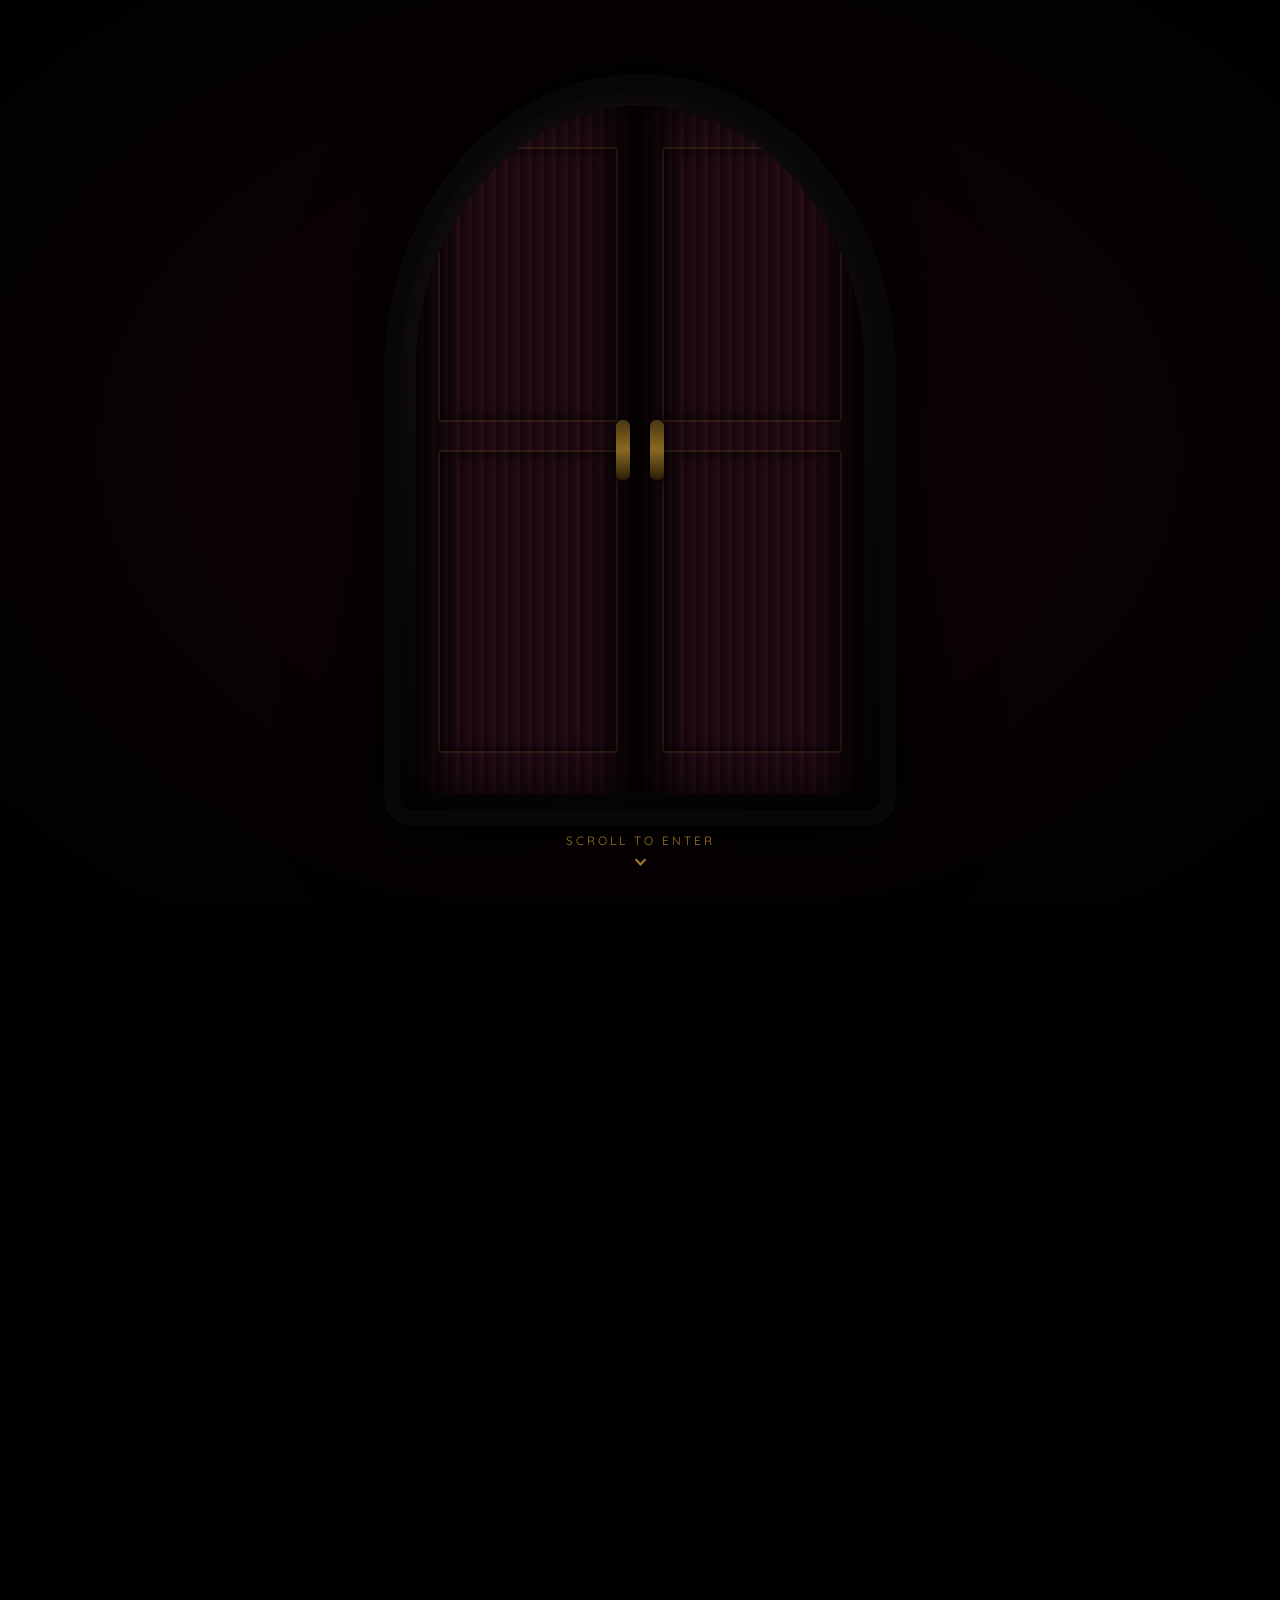
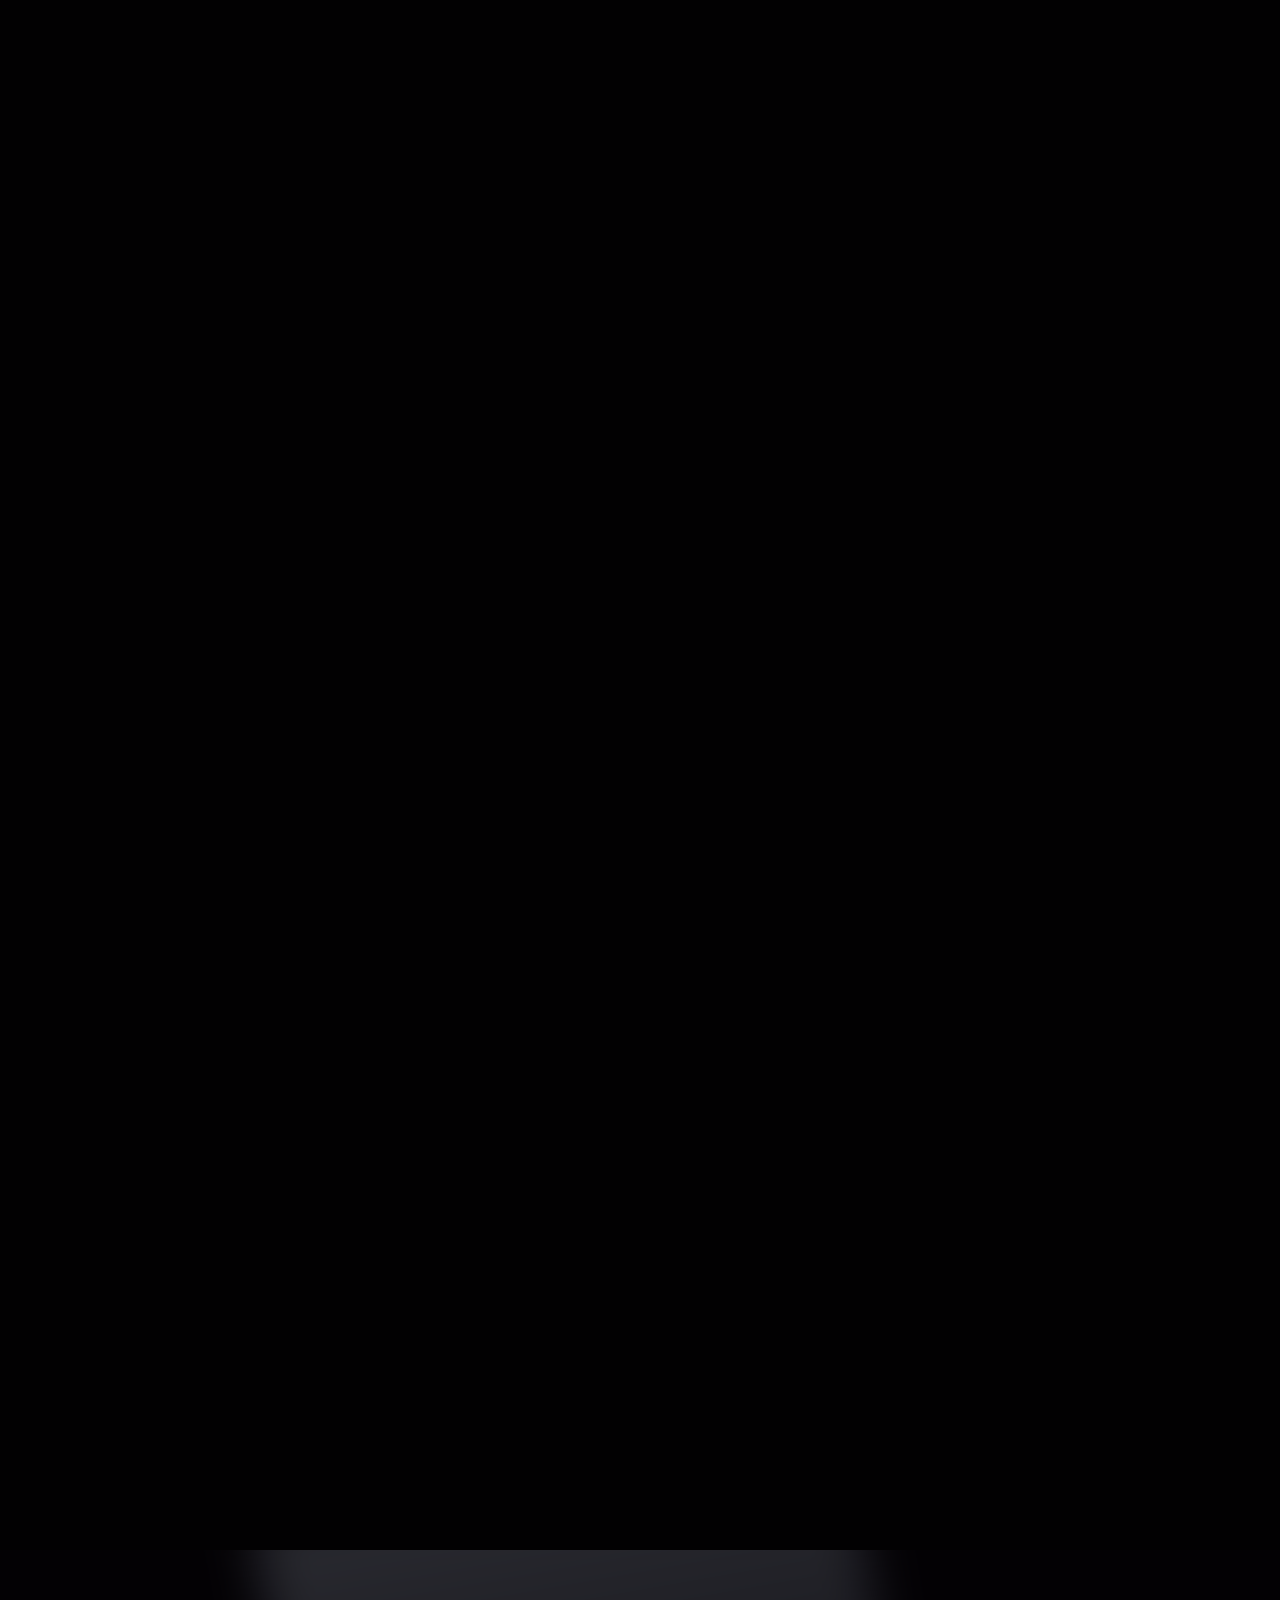
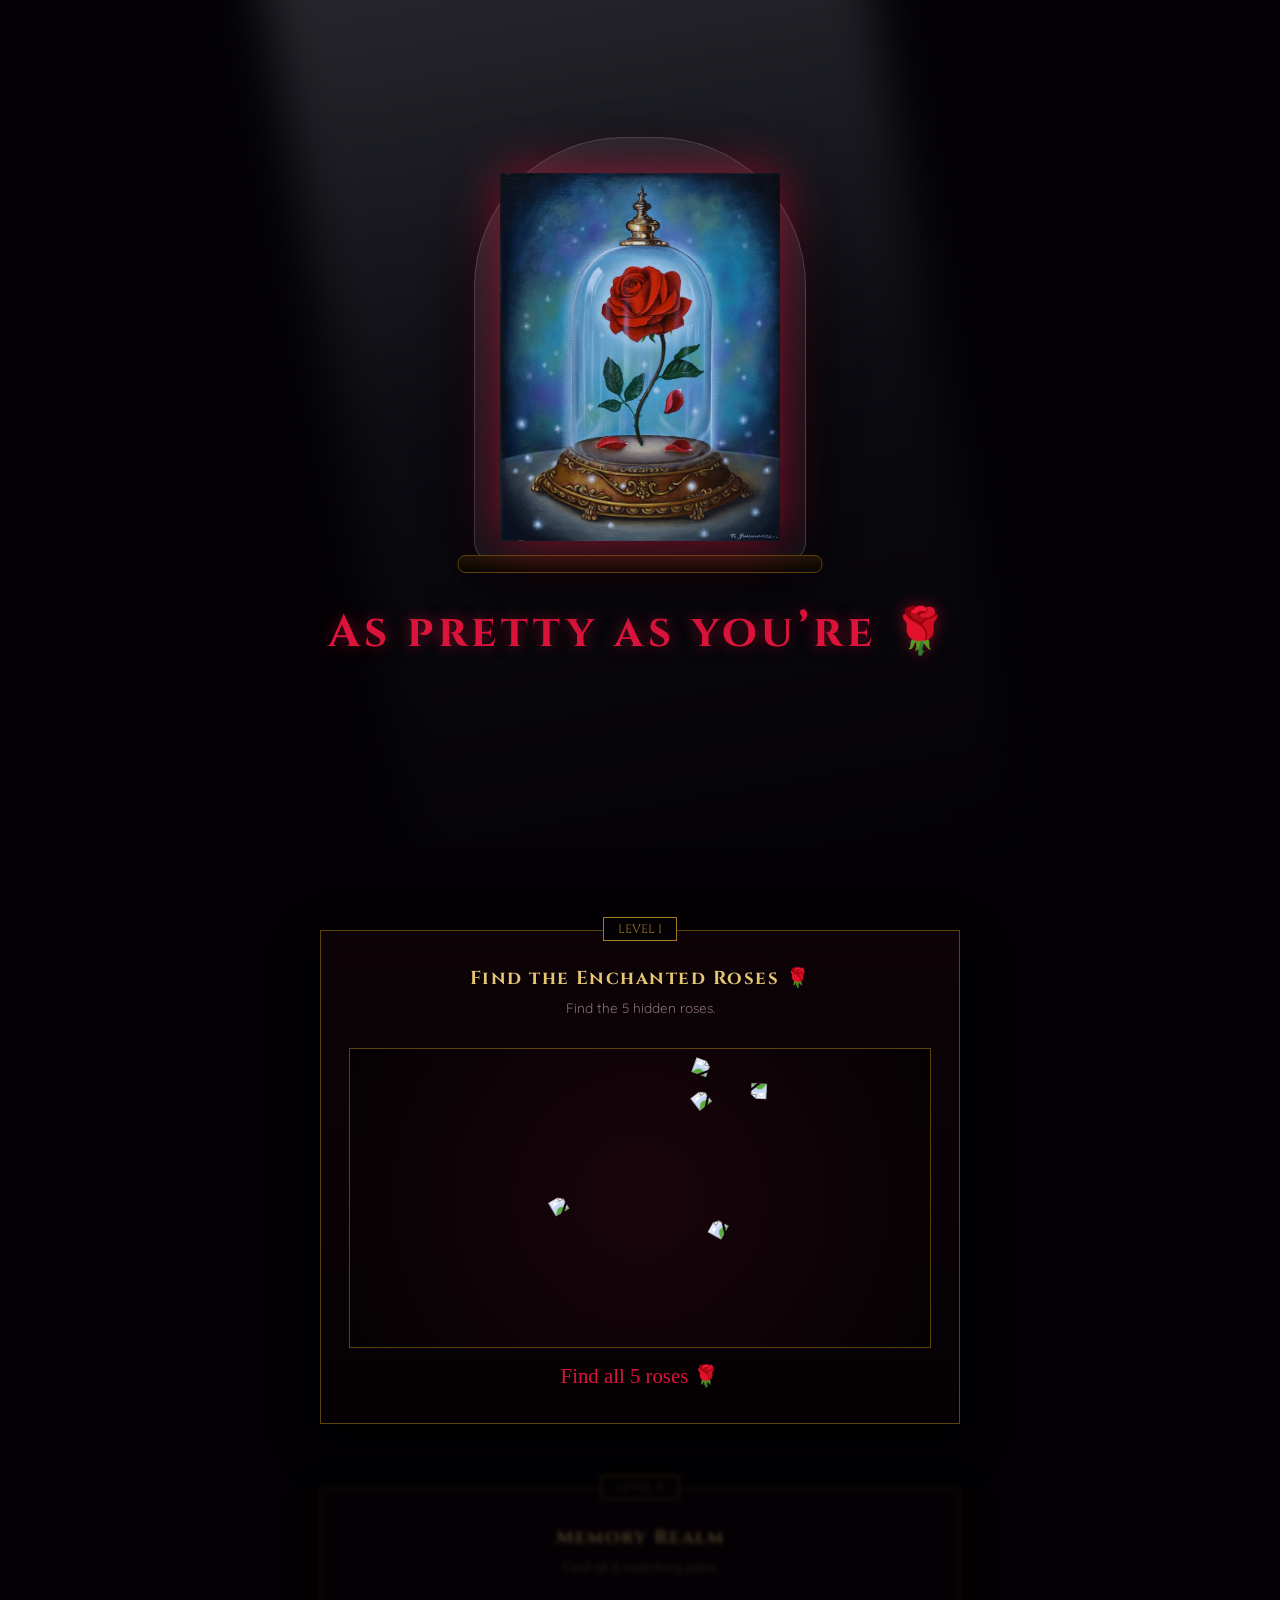
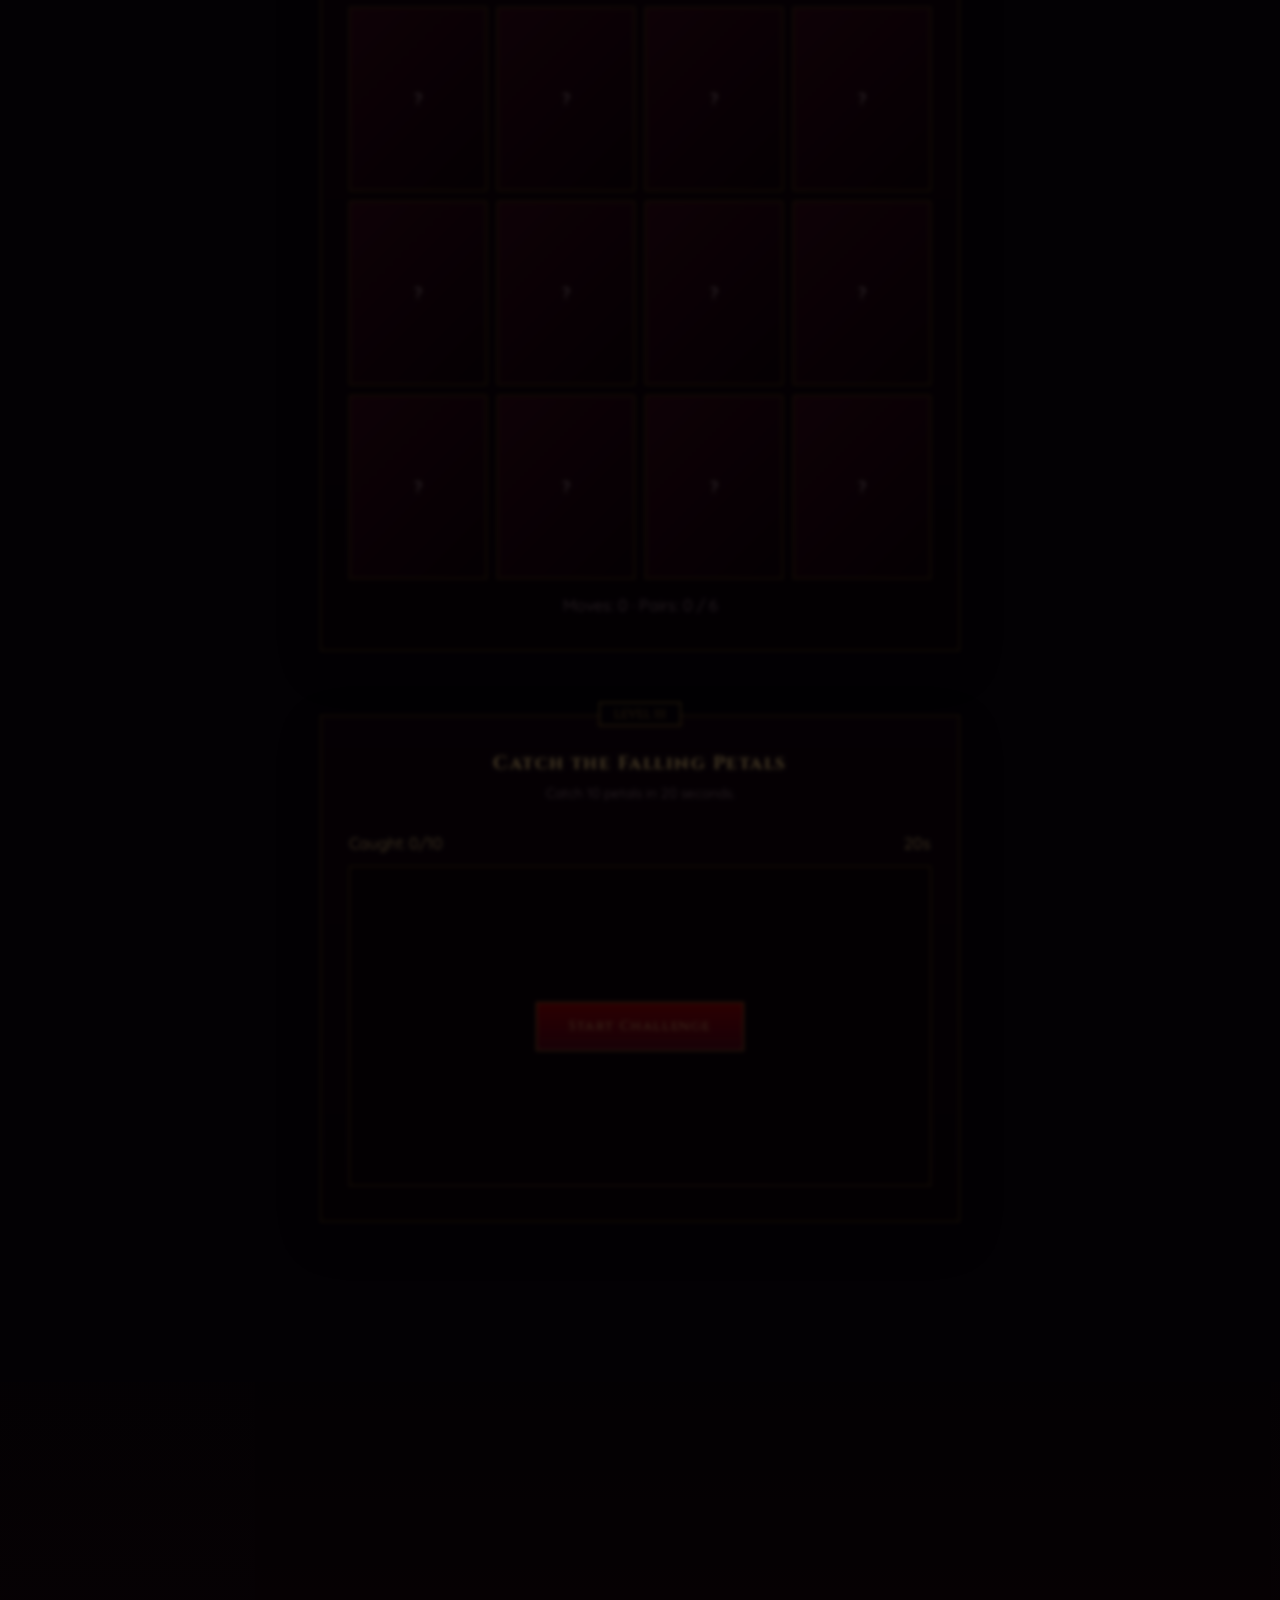
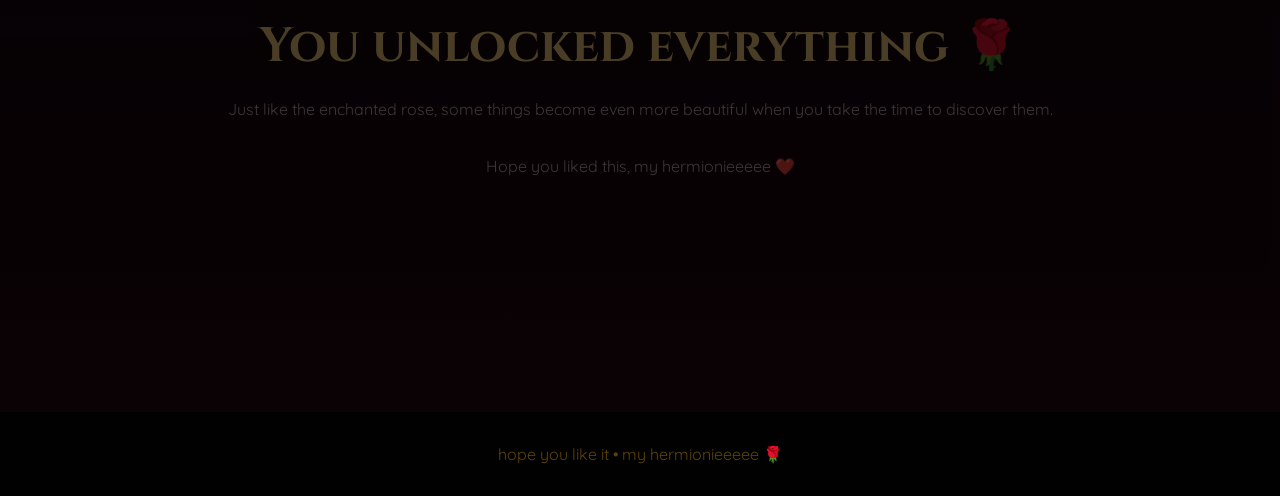
==== commit 1c48e78d: "Create 2.html" ====
--- a/2.html
+++ b/2.html
@@ -1,133 +1,211 @@
 <!DOCTYPE html>
+
 <html lang="en">
+
 <head>
+
 <meta charset="UTF-8">
+
 <meta name="viewport" content="width=device-width, initial-scale=1.0">
 
 <title>The Enchanted Door 🌹</title>
 
 <!-- Browser icon -->
+
 <link rel="icon" type="image/png" href="rose.png">
 
 <link rel="preconnect" href="https://fonts.googleapis.com">
+
 <link href="https://fonts.googleapis.com/css2?family=Cinzel:wght@400;600;700&family=Cormorant+Garamond:ital,wght@0,400;0,600;1,400;1,600&family=Quicksand:wght@400;600&display=swap" rel="stylesheet">
 
 <style>
 
 :root {
+
   --crimson-dark: #2a030a;
+
   --crimson-deep: #4a0512;
+
   --crimson-mid: #8b0000;
+
   --crimson-bright: #dc143c;
+
   --rose-glow: #ff2a55;
+
   --gold-dark: #5c4308;
+
   --gold-antique: #a37c27;
+
   --gold-light: #e6c675;
+
   --dark-void: #050203;
+
   --moon-light: #d8e6ff;
+
 }
 
 * {
+
   box-sizing: border-box;
+
   margin: 0;
+
   padding: 0;
+
 }
 
 html {
+
   scroll-behavior: smooth;
+
 }
 
 body {
+
   font-family: 'Quicksand', sans-serif;
+
   background: var(--dark-void);
+
   color: #e0d0d0;
+
   overflow-x: hidden;
+
 }
 
 /* =========================
+
    SCROLLBAR
+
 ========================= */
 
 ::-webkit-scrollbar {
+
   width: 8px;
+
 }
 
 ::-webkit-scrollbar-track {
+
   background: var(--dark-void);
+
 }
 
 ::-webkit-scrollbar-thumb {
+
   background: var(--crimson-deep);
+
   border: 1px solid var(--gold-dark);
+
   border-radius: 4px;
+
 }
 
 /* =========================
+
    ENTRY DOOR
+
 ========================= */
 
 #entry-track {
+
   position: relative;
+
   height: 350vh;
+
   background: #020102;
+
 }
 
 #entry-stage {
+
   position: sticky;
+
   top: 0;
+
   height: 100vh;
+
   width: 100%;
+
   overflow: hidden;
 
   display: flex;
+
   align-items: center;
+
   justify-content: center;
 
   background:
+
     radial-gradient(
+
       ellipse at center,
+
       #150308 0%,
+
       #030104 80%,
+
       #000 100%
+
     );
+
 }
 
 .stone-arch {
+
   position: relative;
 
   width: min(78vw, 480px);
+
   aspect-ratio: 2/3;
 
   border-radius:
+
     240px 240px 12px 12px /
+
     280px 280px 12px 12px;
 
   background:
+
     radial-gradient(
+
       circle at 40% 30%,
+
       #1c1518 0%,
+
       #0d0a0b 60%,
+
       #050405 100%
+
     );
 
   box-shadow:
+
     0 0 0 16px #080607,
+
     0 0 0 18px #020102,
+
     0 0 80px 30px rgba(0,0,0,.95),
+
     inset 0 0 50px rgba(0,0,0,.9);
 
   padding: 16px;
+
   perspective: 1400px;
+
 }
 
 .door-leaves {
+
   position: relative;
 
   width: 100%;
+
   height: 100%;
 
   border-radius:
+
     230px 230px 6px 6px /
+
     270px 270px 6px 6px;
 
   overflow: hidden;
@@ -135,50 +213,75 @@
   display: flex;
 
   background: #000;
+
   box-shadow: inset 0 0 30px #000;
+
 }
 
 .door-leaf {
 
   width: 50%;
+
   height: 100%;
 
   position: relative;
 
   background:
+
     linear-gradient(
+
       90deg,
+
       rgba(0,0,0,.6),
+
       transparent 20%,
+
       transparent 80%,
+
       rgba(0,0,0,.8)
+
     ),
 
     repeating-linear-gradient(
+
       90deg,
+
       #1c0a10 0 4px,
+
       #260d15 4px 8px,
+
       #18080e 8px 12px
+
     ),
 
     linear-gradient(
+
       180deg,
+
       #2b0e17,
+
       #15060a 60%,
+
       #0a0204
+
     );
 
   transform-origin: left center;
+
   transform-style: preserve-3d;
 
   box-shadow:
+
     inset 0 0 50px rgba(0,0,0,.9);
 
   will-change: transform;
+
 }
 
 .door-leaf.right {
+
   transform-origin: right center;
+
 }
 
 .panel-line {
@@ -186,26 +289,39 @@
   position: absolute;
 
   border:
+
     2px solid rgba(163,124,39,.15);
 
   border-radius: 4px;
 
   box-shadow:
+
     inset 0 0 15px rgba(0,0,0,.8);
+
 }
 
 .p1 {
+
   top: 6%;
+
   left: 10%;
+
   right: 10%;
+
   height: 40%;
+
 }
 
 .p2 {
+
   bottom: 6%;
+
   left: 10%;
+
   right: 10%;
+
   height: 44%;
+
 }
 
 .door-handle {
@@ -215,30 +331,45 @@
   top: 50%;
 
   width: 14px;
+
   height: 60px;
 
   border-radius: 6px;
 
   background:
+
     linear-gradient(
+
       180deg,
+
       #4a3813,
+
       #8a6820 50%,
+
       #291e0a
+
     );
 
   box-shadow:
+
     0 0 8px rgba(0,0,0,.9);
+
 }
 
 .left .door-handle {
+
   right: 10px;
+
   transform: translateY(-50%);
+
 }
 
 .right .door-handle {
+
   left: 10px;
+
   transform: translateY(-50%);
+
 }
 
 #doorGlow {
@@ -250,10 +381,13 @@
   pointer-events: none;
 
   mix-blend-mode: screen;
+
 }
 
 /* =========================
+
    SMOKE
+
 ========================= */
 
 #smoke-container {
@@ -269,6 +403,7 @@
   z-index: 5;
 
   mix-blend-mode: screen;
+
 }
 
 .smoke-particle {
@@ -278,18 +413,27 @@
   border-radius: 50%;
 
   background:
+
     radial-gradient(
+
       circle,
+
       rgba(139,0,0,.4),
+
       rgba(42,3,10,.2) 50%,
+
       transparent 70%
+
     );
 
   filter: blur(20px);
+
 }
 
 /* =========================
+
    SCROLL CUE
+
 ========================= */
 
 .scroll-cue {
@@ -297,6 +441,7 @@
   position: absolute;
 
   bottom: 4%;
+
   left: 50%;
 
   transform: translateX(-50%);
@@ -308,7 +453,9 @@
   letter-spacing: .25em;
 
   display: flex;
+
   flex-direction: column;
+
   align-items: center;
 
   gap: .5rem;
@@ -316,38 +463,49 @@
   opacity: .6;
 
   z-index: 10;
+
 }
 
 .chev {
 
   width: 8px;
+
   height: 8px;
 
   border-right:
+
     2px solid var(--gold-antique);
 
   border-bottom:
+
     2px solid var(--gold-antique);
 
   transform: rotate(45deg);
 
   animation: bob 1.8s ease-in-out infinite;
+
 }
 
 @keyframes bob {
 
   0%,100% {
+
     transform: translateY(0) rotate(45deg);
+
   }
 
   50% {
+
     transform: translateY(6px) rotate(45deg);
+
   }
 
 }
 
 /* =========================
+
    TUNNEL
+
 ========================= */
 
 #tunnel {
@@ -359,11 +517,13 @@
   display: flex;
 
   align-items: center;
+
   justify-content: center;
 
   perspective: 900px;
 
   opacity: 0;
+
 }
 
 .ring {
@@ -371,18 +531,25 @@
   position: absolute;
 
   border:
+
     2px solid var(--crimson-deep);
 
   border-radius:
+
     120px 120px 12px 12px;
 
   box-shadow:
+
     0 0 25px 2px rgba(139,0,0,.25),
+
     inset 0 0 15px rgba(139,0,0,.2);
+
 }
 
 /* =========================
+
    ROSE REVEAL
+
 ========================= */
 
 #rose-reveal {
@@ -394,6 +561,7 @@
   display: flex;
 
   align-items: center;
+
   justify-content: center;
 
   position: relative;
@@ -401,6 +569,7 @@
   overflow: hidden;
 
   padding: 4rem 1.5rem;
+
 }
 
 .moonlight-beam {
@@ -408,24 +577,35 @@
   position: absolute;
 
   top: -10%;
+
   left: 50%;
 
   transform:
+
     translateX(-50%)
+
     rotate(-10deg);
 
   width: min(90vw,600px);
+
   height: 120%;
 
   background:
+
     linear-gradient(
+
       180deg,
+
       rgba(216,230,255,.18),
+
       rgba(180,205,255,.05) 50%,
+
       transparent
+
     );
 
   filter: blur(25px);
+
 }
 
 .glass-jar {
@@ -433,24 +613,35 @@
   position: relative;
 
   padding:
+
     35px 25px 20px;
 
   border-radius:
+
     150px 150px 20px 20px;
 
   background:
+
     linear-gradient(
+
       135deg,
+
       rgba(255,255,255,.05),
+
       rgba(255,255,255,.01)
+
     );
 
   border:
+
     1px solid rgba(216,230,255,.2);
 
   box-shadow:
+
     0 20px 50px rgba(0,0,0,.9),
+
     inset 0 0 30px rgba(216,230,255,.05);
+
 }
 
 .glass-jar::after {
@@ -466,19 +657,27 @@
   transform: translateX(-50%);
 
   width: 110%;
+
   height: 16px;
 
   background:
+
     linear-gradient(
+
       180deg,
+
       #1f1508,
+
       #0a0602
+
     );
 
   border:
+
     1px solid var(--gold-dark);
 
   border-radius: 8px;
+
 }
 
 .hero-rose {
@@ -488,14 +687,19 @@
   display: block;
 
   filter:
+
     drop-shadow(
+
       0 0 25px
+
       rgba(220,20,60,.6)
+
     );
 
   position: relative;
 
   z-index: 2;
+
 }
 
 .reveal-inner {
@@ -507,9 +711,11 @@
   text-align: center;
 
   display: flex;
+
   flex-direction: column;
 
   align-items: center;
+
 }
 
 .reveal-inner h2 {
@@ -519,6 +725,7 @@
   font-family: 'Cinzel';
 
   font-size:
+
     clamp(1.8rem,4vw,2.8rem);
 
   letter-spacing: .1em;
@@ -526,12 +733,17 @@
   margin-top: 2.5rem;
 
   text-shadow:
+
     0 0 15px
+
     rgba(220,20,60,.5);
+
 }
 
 /* =========================
+
    GAMES
+
 ========================= */
 
 #games {
@@ -539,7 +751,9 @@
   background: #030104;
 
   padding:
+
     5rem 1.25rem 6rem;
+
 }
 
 .game-level {
@@ -547,6 +761,7 @@
   max-width: 640px;
 
   margin:
+
     0 auto 4rem;
 
   opacity: .3;
@@ -556,7 +771,9 @@
   filter: blur(2px);
 
   transition:
+
     all .8s ease;
+
 }
 
 .game-level.unlocked {
@@ -566,27 +783,37 @@
   pointer-events: auto;
 
   filter: none;
+
 }
 
 .game-card {
 
   background:
+
     linear-gradient(
+
       180deg,
+
       #0d0307,
+
       #050103
+
     );
 
   border:
+
     1px solid var(--gold-dark);
 
   padding:
+
     2.2rem 1.75rem;
 
   position: relative;
 
   box-shadow:
+
     0 15px 40px rgba(0,0,0,.9);
+
 }
 
 .game-card h3 {
@@ -598,6 +825,7 @@
   text-align: center;
 
   letter-spacing: .08em;
+
 }
 
 .game-sub {
@@ -609,7 +837,9 @@
   font-size: .85rem;
 
   margin:
+
     .5rem 0 2rem;
+
 }
 
 .level-badge {
@@ -621,26 +851,33 @@
   left: 50%;
 
   transform:
+
     translateX(-50%);
 
   background: #030104;
 
   border:
+
     1px solid var(--gold-antique);
 
   color:
+
     var(--gold-antique);
 
   padding:
+
     3px 14px;
 
   font-family: 'Cinzel';
 
   font-size: .75rem;
+
 }
 
 /* =========================
+
    LEVEL 1
+
 ========================= */
 
 #rose-search {
@@ -650,16 +887,23 @@
   height: 300px;
 
   background:
+
     radial-gradient(
+
       circle,
+
       #19050b,
+
       #050103
+
     );
 
   border:
+
     1px solid var(--gold-dark);
 
   overflow: hidden;
+
 }
 
 .search-rose {
@@ -671,13 +915,17 @@
   cursor: pointer;
 
   transition:
+
     transform .2s ease;
+
 }
 
 .search-rose:hover {
 
   transform:
+
     scale(1.2);
+
 }
 
 #searchMessage {
@@ -687,16 +935,21 @@
   margin-top: 1rem;
 
   color:
+
     var(--crimson-bright);
 
   font-family:
+
     'Cormorant Garamond';
 
   font-size: 1.3rem;
+
 }
 
 /* =========================
+
    MEMORY
+
 ========================= */
 
 #memoryGrid {
@@ -704,9 +957,11 @@
   display: grid;
 
   grid-template-columns:
+
     repeat(4,1fr);
 
   gap: .6rem;
+
 }
 
 .mem-card {
@@ -716,6 +971,7 @@
   cursor: pointer;
 
   perspective: 600px;
+
 }
 
 .mc-inner {
@@ -723,20 +979,27 @@
   position: relative;
 
   width: 100%;
+
   height: 100%;
 
   transition:
+
     transform .5s;
 
   transform-style:
+
     preserve-3d;
+
 }
 
 .mem-card.flipped .mc-inner,
+
 .mem-card.matched .mc-inner {
 
   transform:
+
     rotateY(180deg);
+
 }
 
 .mc-face {
@@ -746,25 +1009,35 @@
   inset: 0;
 
   backface-visibility:
+
     hidden;
 
   display: flex;
 
   align-items: center;
+
   justify-content: center;
+
 }
 
 .mc-back {
 
   background:
+
     linear-gradient(
+
       135deg,
+
       #2a0510,
+
       #0a0104
+
     );
 
   border:
+
     1px solid var(--gold-dark);
+
 }
 
 .mc-front {
@@ -772,15 +1045,19 @@
   background: #120408;
 
   transform:
+
     rotateY(180deg);
 
   border:
+
     1px solid var(--gold-antique);
+
 }
 
 .mem-card.matched {
 
   opacity: .4;
+
 }
 
 #memoryMeta {
@@ -790,10 +1067,13 @@
   margin-top: 1rem;
 
   color: #8c7378;
+
 }
 
 /* =========================
+
    LEVEL 3
+
 ========================= */
 
 #catchHud {
@@ -801,12 +1081,15 @@
   display: flex;
 
   justify-content:
+
     space-between;
 
   margin-bottom: .8rem;
 
   color:
+
     var(--gold-light);
+
 }
 
 #catchStage {
@@ -818,14 +1101,21 @@
   overflow: hidden;
 
   border:
+
     1px solid var(--gold-dark);
 
   background:
+
     radial-gradient(
+
       circle,
+
       #140409,
+
       #050103
+
     );
+
 }
 
 .fall-petal {
@@ -837,6 +1127,7 @@
   width: 30px;
 
   cursor: pointer;
+
 }
 
 #catchOverlay {
@@ -848,6 +1139,7 @@
   display: flex;
 
   align-items: center;
+
   justify-content: center;
 
   flex-direction: column;
@@ -855,52 +1147,71 @@
   gap: 1rem;
 
   background:
+
     rgba(5,1,3,.85);
 
   z-index: 10;
+
 }
 
 /* =========================
+
    BUTTON
+
 ========================= */
 
 .btn-main {
 
   background:
+
     linear-gradient(
+
       180deg,
+
       var(--crimson-mid),
+
       var(--crimson-deep)
+
     );
 
   color:
+
     var(--gold-light);
 
   border:
+
     1px solid var(--gold-antique);
 
   padding:
+
     .9rem 2rem;
 
   cursor: pointer;
 
   font-family:
+
     'Cinzel';
 
   letter-spacing:
+
     .12em;
+
 }
 
 .btn-main:hover {
 
   background:
+
     var(--crimson-bright);
 
   color: white;
+
 }
 
 /* =========================
+
    FINALE
+
 ========================= */
 
 #finale {
@@ -910,6 +1221,7 @@
   display: flex;
 
   align-items: center;
+
   justify-content: center;
 
   text-align: center;
@@ -917,10 +1229,15 @@
   padding: 4rem 1.5rem;
 
   background:
+
     linear-gradient(
+
       180deg,
+
       #030104,
+
       #18030a
+
     );
 
   opacity: .3;
@@ -928,7 +1245,9 @@
   pointer-events: none;
 
   transition:
+
     opacity 1s;
+
 }
 
 #finale.unlocked {
@@ -936,6 +1255,7 @@
   opacity: 1;
 
   pointer-events: auto;
+
 }
 
 #finale h2 {
@@ -943,10 +1263,13 @@
   font-family: 'Cinzel';
 
   color:
+
     var(--gold-light);
 
   font-size:
+
     clamp(2rem,5vw,3rem);
+
 }
 
 #finale p {
@@ -956,6 +1279,7 @@
   color: #c0aeb2;
 
   line-height: 1.8;
+
 }
 
 footer {
@@ -967,24 +1291,29 @@
   background: #020102;
 
   color:
+
     var(--gold-dark);
+
 }
 
 @media(max-width:640px){
 
   #memoryGrid {
+
     grid-template-columns:
+
       repeat(3,1fr);
+
   }
 
 }
 
 </style>
+
 </head>
 
 <body>
 
-
 <!-- ================= ENTRY ================= -->
 
 <section id="entry-track">
@@ -998,7 +1327,9 @@
 <div class="door-leaf left" id="leafLeft">
 
 <div class="panel-line p1"></div>
+
 <div class="panel-line p2"></div>
+
 <div class="door-handle"></div>
 
 </div>
@@ -1006,7 +1337,9 @@
 <div class="door-leaf right" id="leafRight">
 
 <div class="panel-line p1"></div>
+
 <div class="panel-line p2"></div>
+
 <div class="door-handle"></div>
 
 </div>
@@ -1033,7 +1366,6 @@
 
 </section>
 
-
 <!-- ================= ROSE ================= -->
 
 <section id="rose-reveal">
@@ -1045,8 +1377,11 @@
 <div class="glass-jar">
 
 <img
-src="rose.png"
+
+src="rose.png.jpeg"
+
 class="hero-rose"
+
 alt="Enchanted Rose">
 
 </div>
@@ -1057,12 +1392,10 @@
 
 </section>
 
-
 <!-- ================= GAMES ================= -->
 
 <section id="games">
 
-
 <!-- LEVEL 1 -->
 
 <div class="game-level unlocked" id="level1">
@@ -1070,7 +1403,9 @@
 <div class="game-card">
 
 <div class="level-badge">
+
 LEVEL I
+
 </div>
 
 <h3>Find the Enchanted Roses 🌹</h3>
@@ -1093,7 +1428,6 @@
 
 </div>
 
-
 <!-- LEVEL 2 -->
 
 <div class="game-level" id="level2">
@@ -1101,7 +1435,9 @@
 <div class="game-card">
 
 <div class="level-badge">
+
 LEVEL II
+
 </div>
 
 <h3>Memory Realm</h3>
@@ -1117,12 +1453,15 @@
 <div id="memoryMeta">
 
 Moves:
+
 <span id="memMoves">0</span>
 
 ·
 
 Pairs:
+
 <span id="memPairs">0</span>
+
 / 6
 
 </div>
@@ -1131,7 +1470,6 @@
 
 </div>
 
-
 <!-- LEVEL 3 -->
 
 <div class="game-level" id="level3">
@@ -1139,7 +1477,9 @@
 <div class="game-card">
 
 <div class="level-badge">
+
 LEVEL III
+
 </div>
 
 <h3>Catch the Falling Petals</h3>
@@ -1153,12 +1493,17 @@
 <div id="catchHud">
 
 <span>
+
 Caught:
+
 <span id="catchScore">0</span>/10
+
 </span>
 
 <span id="catchTime">
+
 20s
+
 </span>
 
 </div>
@@ -1168,7 +1513,9 @@
 <div id="catchOverlay">
 
 <button
+
 class="btn-main"
+
 id="catchStart">
 
 Start Challenge
@@ -1185,7 +1532,6 @@
 
 </section>
 
-
 <!-- ================= FINALE ================= -->
 
 <section id="finale">
@@ -1197,12 +1543,15 @@
 <p>
 
 Just like the enchanted rose,
+
 some things become even more beautiful
+
 when you take the time to discover them.
 
 <br><br>
 
 Hope you liked this,
+
 my hermionieeeee ❤️
 
 </p>
@@ -1211,111 +1560,148 @@
 
 </section>
 
-
 <footer>
 
 hope you like it
+
 •
+
 my hermionieeeee 🌹
 
 </footer>
 
-
 <script>
 
 /* =========================
+
    SMOKE
+
 ========================= */
 
 const smokeContainer =
+
 document.getElementById(
+
 'smoke-container'
+
 );
 
 for(let i=0;i<12;i++){
 
 const p =
+
 document.createElement('div');
 
 p.className =
+
 'smoke-particle';
 
 const size =
+
 100 + Math.random()*150;
 
 p.style.width =
+
 size+'px';
 
 p.style.height =
+
 size+'px';
 
 p.style.left =
+
 (20+Math.random()*60)+'%';
 
 p.style.top =
+
 (20+Math.random()*60)+'%';
 
 smokeContainer.appendChild(p);
 
 }
 
-
 /* =========================
+
    DOOR
+
 ========================= */
 
 const entryTrack =
+
 document.getElementById(
+
 'entry-track'
+
 );
 
 const leafLeft =
+
 document.getElementById(
+
 'leafLeft'
+
 );
 
 const leafRight =
+
 document.getElementById(
+
 'leafRight'
+
 );
 
 const doorGlow =
+
 document.getElementById(
+
 'doorGlow'
+
 );
 
 const stoneArch =
+
 document.getElementById(
+
 'stoneArch'
+
 );
 
 const tunnel =
+
 document.getElementById(
+
 'tunnel'
+
 );
 
 const scrollCue =
+
 document.getElementById(
+
 'scrollCue'
-);
-
+
+);
 
 const rings=[];
 
 for(let i=0;i<8;i++){
 
 const r =
+
 document.createElement('div');
 
 r.className='ring';
 
 const size =
+
 80+i*50;
 
 r.style.width =
+
 size+'px';
 
 r.style.height =
+
 (size*1.35)+'px';
 
 tunnel.appendChild(r);
@@ -1324,7 +1710,6 @@
 
 }
 
-
 let ticking=false;
 
 function updateEntry(){
@@ -1332,134 +1717,201 @@
 ticking=false;
 
 const rect =
+
 entryTrack.getBoundingClientRect();
 
 const total =
+
 entryTrack.offsetHeight-
+
 window.innerHeight;
 
 let raw =
+
 -rect.top/total;
 
 raw =
+
 Math.max(
+
 0,
+
 Math.min(1,raw)
-);
-
+
+);
 
 const doorPhase =
+
 Math.max(
+
 0,
+
 Math.min(
+
 1,
+
 raw/.45
+
 )
+
 );
 
 const tunnelPhase =
+
 Math.max(
+
 0,
+
 Math.min(
+
 1,
+
 (raw-.4)/.6
+
 )
-);
-
+
+);
 
 const angle =
+
 doorPhase*110;
 
 leafLeft.style.transform =
+
 `rotateY(${angle}deg)`;
 
 leafRight.style.transform =
+
 `rotateY(${-angle}deg)`;
 
-
 doorGlow.style.background =
+
 `radial-gradient(
+
 circle at center,
+
 rgba(139,0,0,${doorPhase*.8}) 0%,
+
 transparent ${30+doorPhase*120}%
+
 )`;
 
-
 smokeContainer.style.opacity =
+
 Math.sin(
+
 doorPhase*Math.PI
-);
-
+
+);
 
 Array.from(
+
 smokeContainer.children
+
 ).forEach((p,index)=>{
 
 const shift =
+
 doorPhase*80*
+
 (index%2===0?1:-1);
 
 p.style.transform =
+
 `translate(
+
 ${shift}px,
+
 ${-doorPhase*100}px
+
 )
+
 scale(${1+doorPhase})`;
 
 });
 
-
 scrollCue.style.opacity =
+
 1-Math.min(
+
 1,
+
 raw/.2
-);
-
+
+);
 
 stoneArch.style.opacity =
+
 1-Math.max(
+
 0,
+
 Math.min(
+
 1,
+
 (raw-.35)/.2
+
 )
-);
-
+
+);
 
 tunnel.style.opacity =
+
 tunnelPhase>0
+
 ?
+
 Math.min(
+
 1,
+
 tunnelPhase*3
+
 )
+
 :
+
 0;
 
-
 rings.forEach((ring,i)=>{
 
 const depth =
+
 1-
+
 (
+
 (
+
 tunnelPhase*1.5+
+
 i*.18
+
 )%1.5
+
 );
 
 const z =
+
 depth*800-250;
 
 const scale =
+
 Math.max(
+
 .05,
+
 1-depth*.5
+
 );
 
 ring.style.transform =
+
 `translate(-50%,-50%)
+
 translateZ(${z}px)
+
 scale(${scale})`;
 
 ring.style.left='50%';
@@ -1467,27 +1919,37 @@
 ring.style.top='50%';
 
 ring.style.opacity =
+
 Math.max(
+
 0,
+
 Math.min(
+
 1,
+
 depth*1.2
+
 )
+
 );
 
 });
 
 }
 
-
 document.addEventListener(
+
 'scroll',
+
 ()=>{
 
 if(!ticking){
 
 requestAnimationFrame(
+
 updateEntry
+
 );
 
 ticking=true;
@@ -1495,24 +1957,33 @@
 }
 
 },
+
 {passive:true}
+
 );
 
 updateEntry();
 
-
 /* =========================
+
    LEVEL 1 FIND ROSES
+
 ========================= */
 
 const roseSearch =
+
 document.getElementById(
+
 'rose-search'
+
 );
 
 const searchMessage =
+
 document.getElementById(
+
 'searchMessage'
+
 );
 
 let rosesFound=0;
@@ -1524,38 +1995,49 @@
 rosesFound=0;
 
 searchMessage.textContent =
+
 'Find all 5 roses 🌹';
 
-
 for(let i=0;i<5;i++){
 
 const rose =
+
 document.createElement(
+
 'img'
+
 );
 
 rose.src='rose.png';
 
 rose.className=
+
 'search-rose';
 
 rose.style.left=
+
 (5+Math.random()*80)+'%';
 
 rose.style.top=
+
 (5+Math.random()*75)+'%';
 
 rose.style.transform=
+
 `rotate(
+
 ${Math.random()*360}deg
+
 )`;
 
-
 rose.addEventListener(
+
 'click',
+
 ()=>{
 
 if(rose.dataset.found)
+
 return;
 
 rose.dataset.found=true;
@@ -1566,29 +2048,38 @@
 
 rosesFound++;
 
-
 searchMessage.textContent =
+
 `Roses found:
+
 ${rosesFound}/5 🌹`;
 
-
 if(rosesFound===5){
 
 searchMessage.textContent =
+
 'You found them all! 🌹❤️';
 
 setTimeout(()=>{
 
 document
+
 .getElementById('level2')
+
 .classList.add(
+
 'unlocked'
+
 );
 
 document
+
 .getElementById('level2')
+
 .scrollIntoView({
+
 behavior:'smooth'
+
 });
 
 },1200);
@@ -1598,7 +2089,9 @@
 });
 
 roseSearch.appendChild(
+
 rose
+
 );
 
 }
@@ -1607,9 +2100,10 @@
 
 createHiddenRoses();
 
-
 /* =========================
+
    MEMORY GAME
+
 ========================= */
 
 const memIcons=[
@@ -1628,20 +2122,25 @@
 
 ];
 
-
 let deck=[
+
 ...memIcons,
+
 ...memIcons
+
 ].sort(
+
 ()=>Math.random()-.5
-);
-
+
+);
 
 const memGrid=
+
 document.getElementById(
+
 'memoryGrid'
-);
-
+
+);
 
 let flippedCards=[];
 
@@ -1651,15 +2150,18 @@
 
 let pairsFound=0;
 
-
 deck.forEach(icon=>{
 
 const el=
+
 document.createElement(
+
 'div'
+
 );
 
 el.className=
+
 'mem-card';
 
 el.innerHTML=`
@@ -1667,9 +2169,11 @@
 <div class="mc-inner">
 
 <div class="mc-face mc-back">
+
 ?</div>
 
 <div class="mc-face mc-front"
+
 style="font-size:2rem">
 
 ${icon}
@@ -1681,109 +2185,147 @@
 `;
 
 el.dataset.icon=
+
 icon;
 
 el.addEventListener(
+
 'click',
+
 ()=>flipCard(el)
+
 );
 
 memGrid.appendChild(el);
 
 });
 
-
 function flipCard(el){
 
 if(
+
 lockBoard||
+
 el.classList.contains(
+
 'flipped'
+
 )||
+
 el.classList.contains(
+
 'matched'
+
 )
+
 )return;
 
-
 el.classList.add(
+
 'flipped'
+
 );
 
 flippedCards.push(
+
 el
-);
-
+
+);
 
 if(
+
 flippedCards.length===2
+
 ){
 
 moves++;
 
 document
+
 .getElementById(
+
 'memMoves'
+
 ).textContent=
+
 moves;
 
-
 lockBoard=true;
 
-
 const[a,b]=
+
 flippedCards;
 
-
 if(
+
 a.dataset.icon===
+
 b.dataset.icon
+
 ){
 
 a.classList.add(
+
 'matched'
+
 );
 
 b.classList.add(
+
 'matched'
-);
-
+
+);
 
 pairsFound++;
 
 document
+
 .getElementById(
+
 'memPairs'
+
 ).textContent=
+
 pairsFound;
 
-
 flippedCards=[];
 
 lockBoard=false;
 
-
 if(
+
 pairsFound===6
+
 ){
 
 setTimeout(()=>{
 
 document
+
 .getElementById(
+
 'level3'
+
 )
+
 .classList.add(
+
 'unlocked'
-);
-
+
+);
 
 document
+
 .getElementById(
+
 'level3'
+
 )
+
 .scrollIntoView({
+
 behavior:'smooth'
+
 });
 
 },1000);
@@ -1797,11 +2339,15 @@
 setTimeout(()=>{
 
 a.classList.remove(
+
 'flipped'
+
 );
 
 b.classList.remove(
+
 'flipped'
+
 );
 
 flippedCards=[];
@@ -1816,31 +2362,43 @@
 
 }
 
-
 /* =========================
+
    LEVEL 3
+
 ========================= */
 
 const catchStage=
+
 document.getElementById(
+
 'catchStage'
+
 );
 
 const catchOverlay=
+
 document.getElementById(
+
 'catchOverlay'
+
 );
 
 const catchScoreEl=
+
 document.getElementById(
+
 'catchScore'
+
 );
 
 const catchTimeEl=
+
 document.getElementById(
+
 'catchTime'
-);
-
+
+);
 
 let catchScore=0;
 
@@ -1850,7 +2408,6 @@
 
 let spawnInterval;
 
-
 function startCatchGame(){
 
 catchScore=0;
@@ -1862,70 +2419,97 @@
 catchTimeEl.textContent='20s';
 
 catchOverlay.style.display=
+
 'none';
 
-
 spawnInterval=
+
 setInterval(
+
 spawnFallingPetal,
+
 450
-);
-
+
+);
 
 catchInterval=
+
 setInterval(()=>{
 
 catchTimer--;
 
 catchTimeEl.textContent=
+
 catchTimer+'s';
 
-
 if(
+
 catchTimer<=0
+
 ){
 
 clearInterval(
+
 spawnInterval
+
 );
 
 clearInterval(
+
 catchInterval
-);
-
+
+);
 
 if(
+
 catchScore>=10
+
 ){
 
 catchOverlay.innerHTML=
+
 `<p style="
+
 color:var(--gold-light);
+
 font-size:1.2rem">
+
 Challenge Passed! 🌹
+
 </p>`;
 
 catchOverlay.style.display=
+
 'flex';
 
-
 setTimeout(()=>{
 
 document
+
 .getElementById(
+
 'finale'
+
 )
+
 .classList.add(
+
 'unlocked'
-);
-
+
+);
 
 document
+
 .getElementById(
+
 'finale'
+
 )
+
 .scrollIntoView({
+
 behavior:'smooth'
+
 });
 
 },1200);
@@ -1935,14 +2519,19 @@
 else{
 
 catchOverlay.innerHTML=
+
 `
 
 <p>
+
 Try Again 🌹
+
 </p>
 
 <button
+
 class="btn-main"
+
 id="retryBtn">
 
 Retry
@@ -1952,16 +2541,23 @@
 `;
 
 catchOverlay.style.display=
+
 'flex';
 
-
 document
+
 .getElementById(
+
 'retryBtn'
+
 )
+
 .addEventListener(
+
 'click',
+
 startCatchGame
+
 );
 
 }
@@ -1972,31 +2568,42 @@
 
 }
 
-
 document
+
 .getElementById(
+
 'catchStart'
+
 )
+
 .addEventListener(
+
 'click',
+
 startCatchGame
-);
-
+
+);
 
 function spawnFallingPetal(){
 
 const p=
+
 document.createElement(
+
 'div'
+
 );
 
 p.className=
+
 'fall-petal';
 
-
 const img=
+
 document.createElement(
+
 'img'
+
 );
 
 img.src='rose.png';
@@ -2007,63 +2614,78 @@
 
 img.style.objectFit='contain';
 
-
 p.appendChild(
+
 img
-);
-
+
+);
 
 p.style.left=
+
 Math.random()*
+
 (
+
 catchStage.clientWidth-30
+
 )+'px';
 
-
 p.style.transition=
+
 'transform 2.2s linear, opacity .2s';
 
-
 catchStage.appendChild(
+
 p
-);
-
+
+);
 
 requestAnimationFrame(()=>{
 
 p.style.transform=
+
 `
+
 translateY(
+
 ${catchStage.clientHeight+50}px
+
 )
+
 rotate(180deg)
+
 `;
 
 });
 
-
 p.addEventListener(
+
 'click',
+
 ()=>{
 
 catchScore++;
 
 catchScoreEl.textContent=
+
 catchScore;
 
 p.style.opacity='0';
 
 setTimeout(
+
 ()=>p.remove(),
+
 200
+
 );
 
 });
 
-
 setTimeout(()=>{
 
 if(p.parentNode)
+
 p.remove();
 
 },2300);
@@ -2073,4 +2695,5 @@
 </script>
 
 </body>
+
 </html>
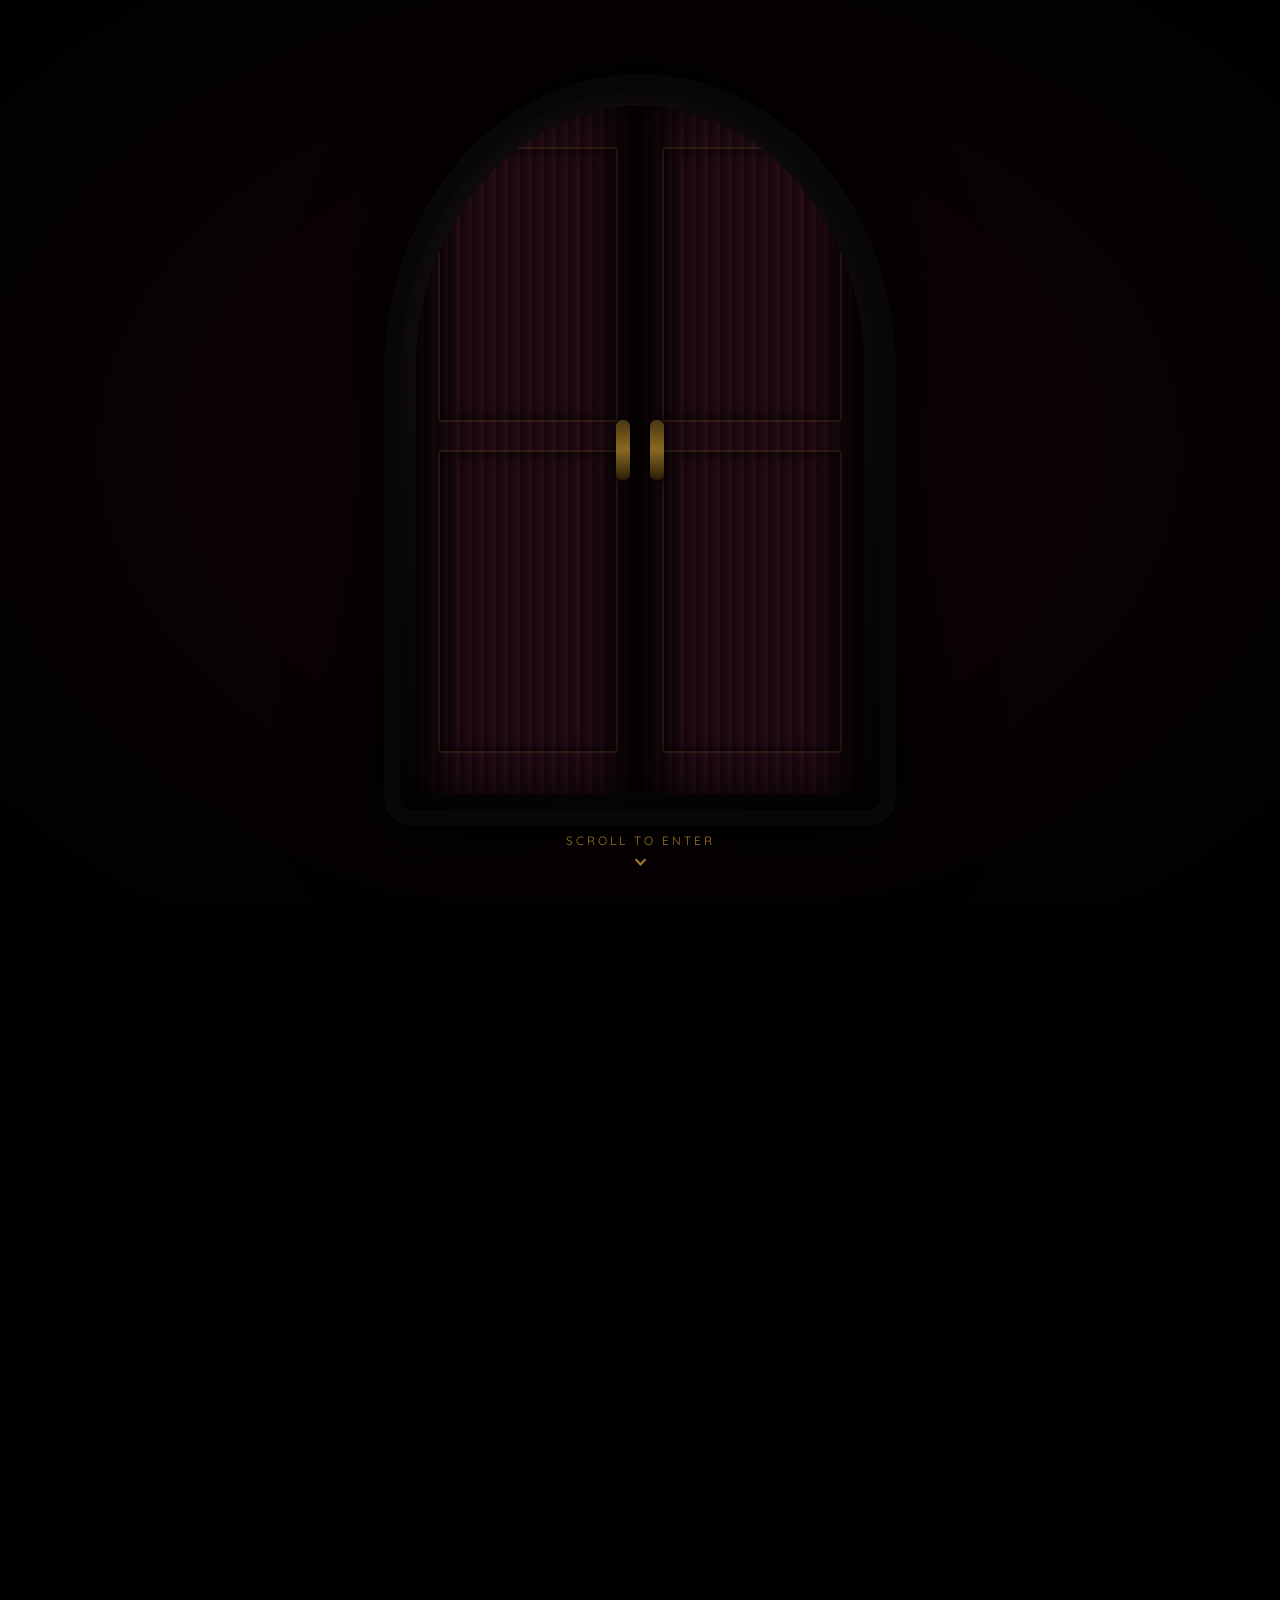
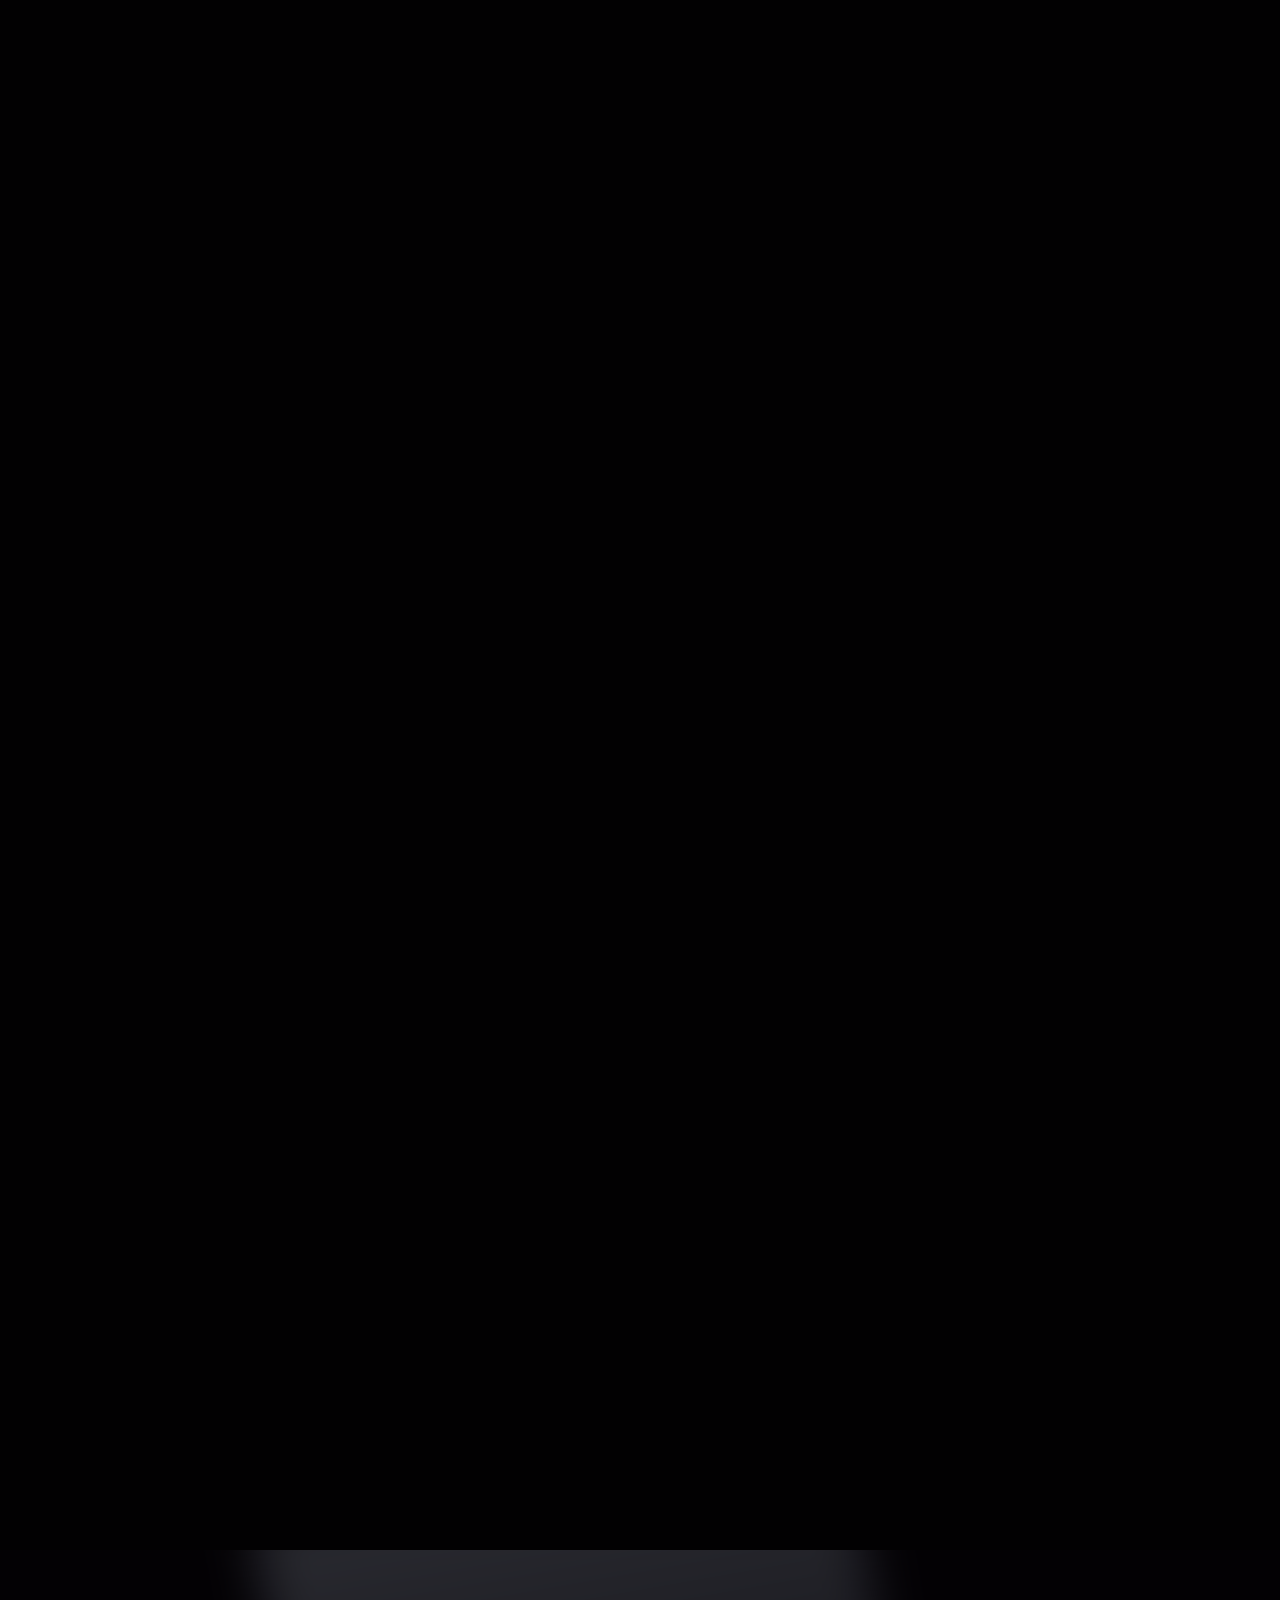
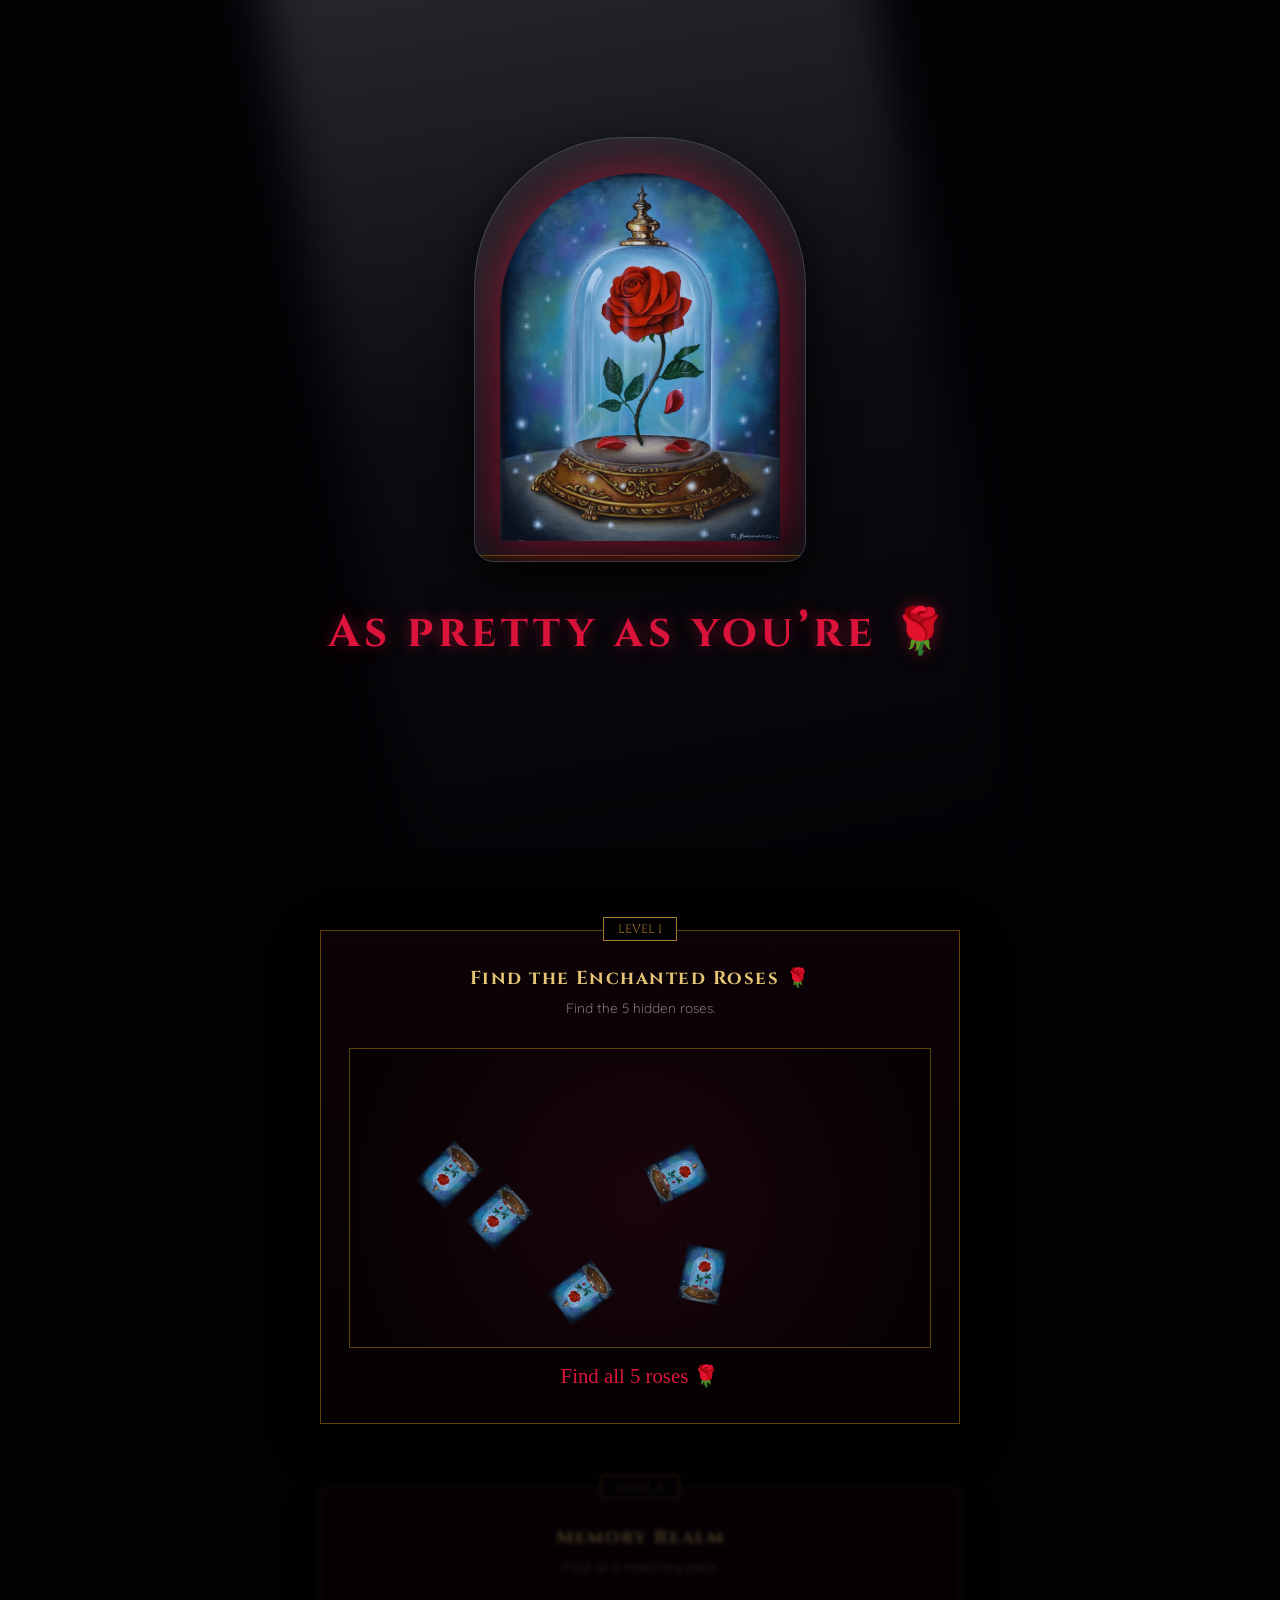
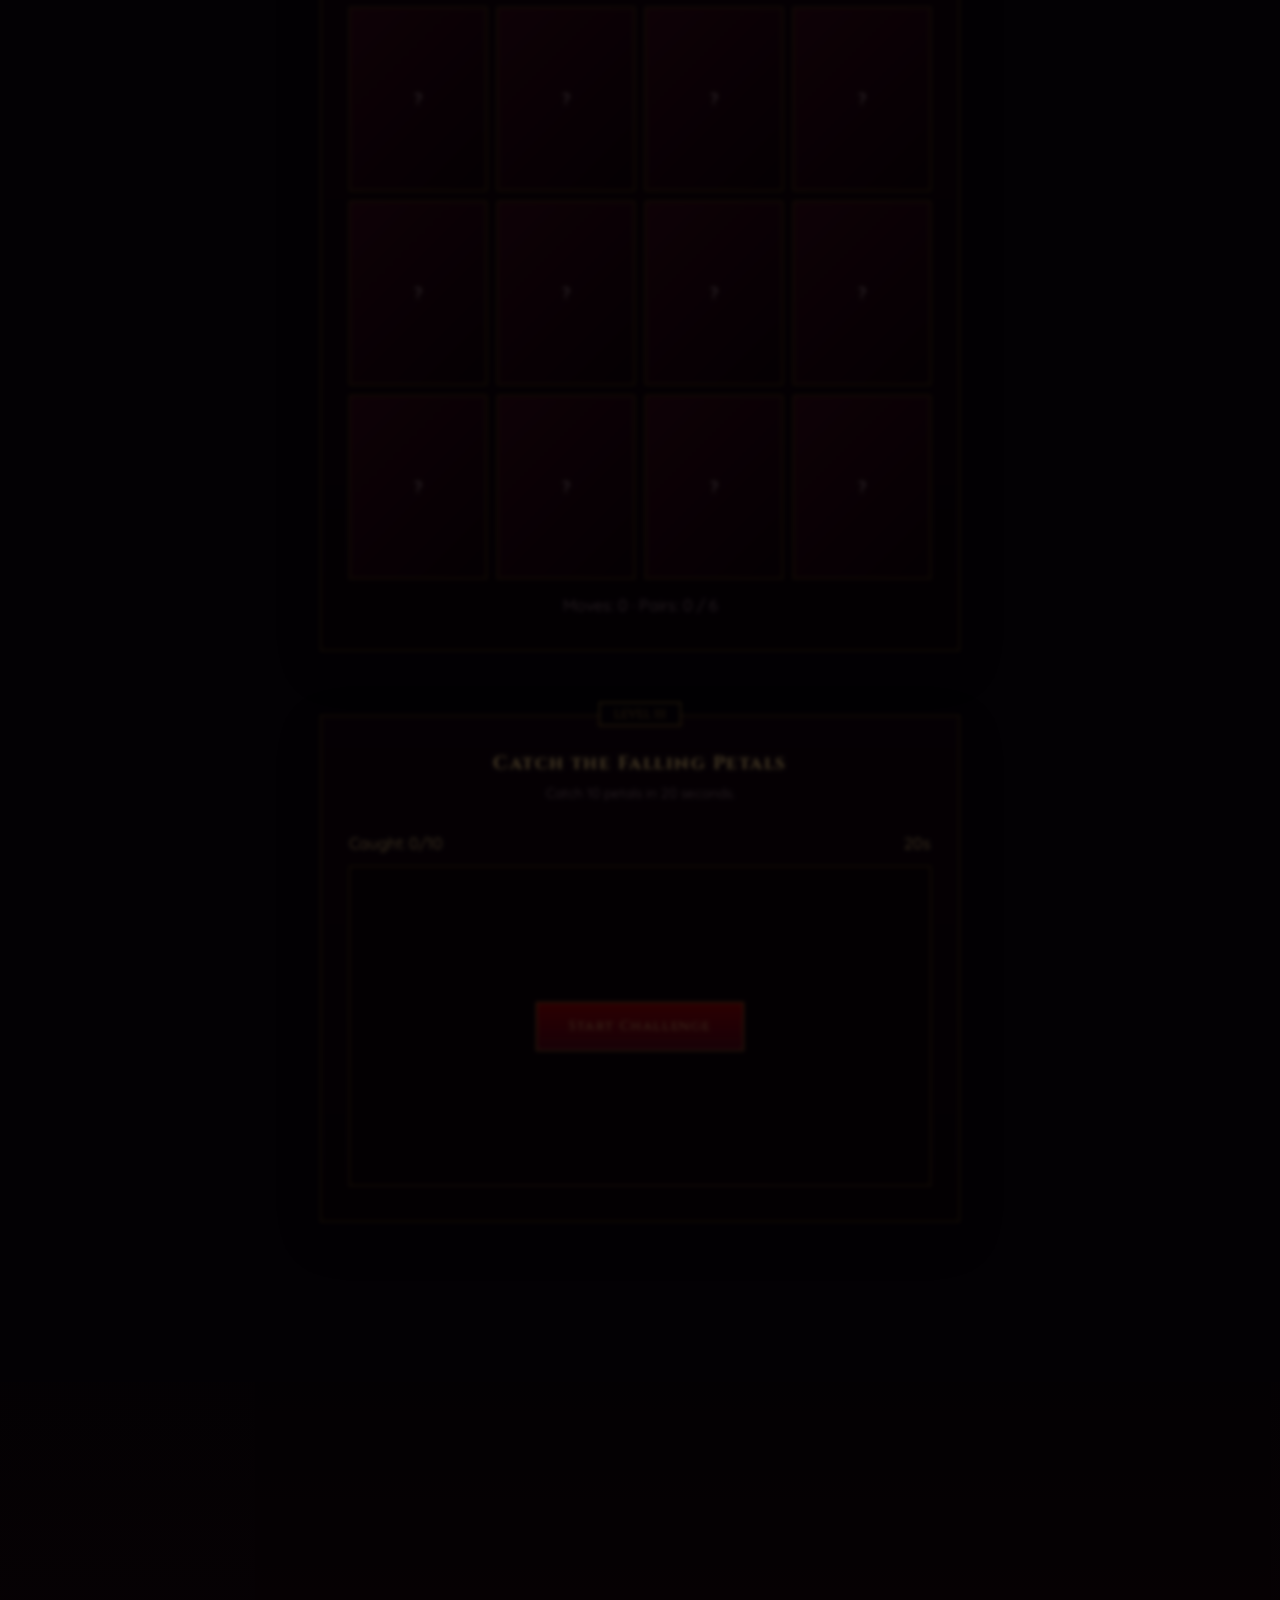
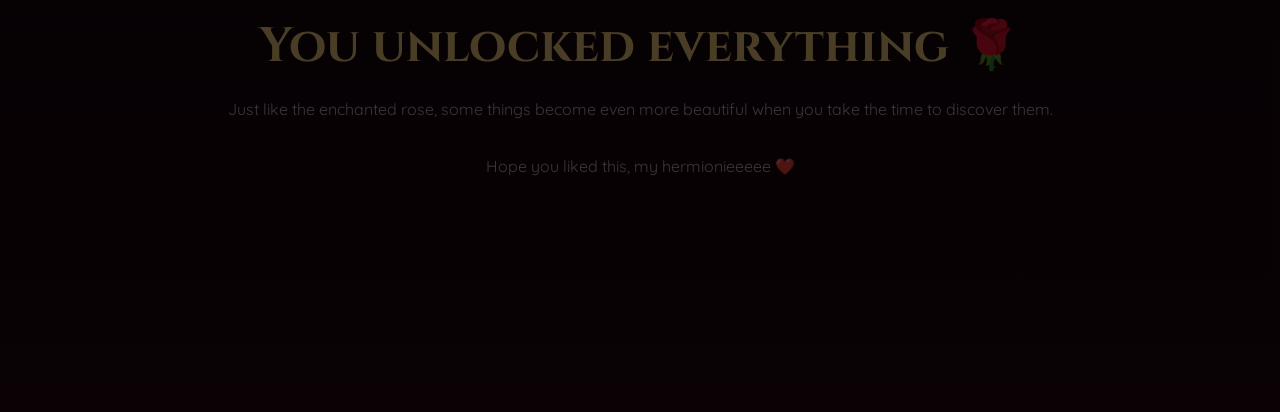
==== commit 446319a4: "Create 2.html" ====
--- a/2.html
+++ b/2.html
@@ -1,9 +1,7 @@
 <!DOCTYPE html>
-
 <html lang="en">
 
 <head>
-
 <meta charset="UTF-8">
 
 <meta name="viewport" content="width=device-width, initial-scale=1.0">
@@ -11,8 +9,7 @@
 <title>The Enchanted Door 🌹</title>
 
 <!-- Browser icon -->
-
-<link rel="icon" type="image/png" href="rose.png">
+<link rel="icon" type="image/png" href="rose.png.jpeg">
 
 <link rel="preconnect" href="https://fonts.googleapis.com">
 
@@ -21,2674 +18,1950 @@
 <style>
 
 :root {
-
   --crimson-dark: #2a030a;
-
   --crimson-deep: #4a0512;
-
   --crimson-mid: #8b0000;
-
   --crimson-bright: #dc143c;
-
   --rose-glow: #ff2a55;
-
   --gold-dark: #5c4308;
-
   --gold-antique: #a37c27;
-
   --gold-light: #e6c675;
-
   --dark-void: #050203;
-
   --moon-light: #d8e6ff;
-
 }
 
 * {
-
   box-sizing: border-box;
-
   margin: 0;
-
   padding: 0;
-
 }
 
 html {
-
   scroll-behavior: smooth;
-
 }
 
 body {
-
   font-family: 'Quicksand', sans-serif;
-
   background: var(--dark-void);
-
   color: #e0d0d0;
-
   overflow-x: hidden;
-
 }
 
 /* =========================
-
    SCROLLBAR
-
 ========================= */
 
 ::-webkit-scrollbar {
-
   width: 8px;
-
 }
 
 ::-webkit-scrollbar-track {
-
   background: var(--dark-void);
-
 }
 
 ::-webkit-scrollbar-thumb {
-
   background: var(--crimson-deep);
-
   border: 1px solid var(--gold-dark);
-
   border-radius: 4px;
-
 }
 
 /* =========================
-
    ENTRY DOOR
-
 ========================= */
 
 #entry-track {
-
   position: relative;
-
   height: 350vh;
-
   background: #020102;
-
 }
 
 #entry-stage {
-
   position: sticky;
-
   top: 0;
-
   height: 100vh;
-
   width: 100%;
-
   overflow: hidden;
-
   display: flex;
-
   align-items: center;
-
   justify-content: center;
 
   background:
-
     radial-gradient(
-
       ellipse at center,
-
       #150308 0%,
-
       #030104 80%,
-
       #000 100%
-
     );
-
 }
 
 .stone-arch {
-
   position: relative;
-
   width: min(78vw, 480px);
-
   aspect-ratio: 2/3;
 
   border-radius:
-
     240px 240px 12px 12px /
-
     280px 280px 12px 12px;
 
   background:
-
     radial-gradient(
-
       circle at 40% 30%,
-
       #1c1518 0%,
-
       #0d0a0b 60%,
-
       #050405 100%
-
     );
 
   box-shadow:
-
     0 0 0 16px #080607,
-
     0 0 0 18px #020102,
-
     0 0 80px 30px rgba(0,0,0,.95),
-
     inset 0 0 50px rgba(0,0,0,.9);
 
   padding: 16px;
-
   perspective: 1400px;
-
 }
 
 .door-leaves {
-
   position: relative;
-
   width: 100%;
-
   height: 100%;
 
   border-radius:
-
     230px 230px 6px 6px /
-
     270px 270px 6px 6px;
 
   overflow: hidden;
-
   display: flex;
-
   background: #000;
 
-  box-shadow: inset 0 0 30px #000;
-
+  box-shadow:
+    inset 0 0 30px #000;
 }
 
 .door-leaf {
-
   width: 50%;
-
   height: 100%;
-
   position: relative;
 
   background:
-
     linear-gradient(
-
       90deg,
-
       rgba(0,0,0,.6),
-
       transparent 20%,
-
       transparent 80%,
-
       rgba(0,0,0,.8)
-
     ),
 
     repeating-linear-gradient(
-
       90deg,
-
       #1c0a10 0 4px,
-
       #260d15 4px 8px,
-
       #18080e 8px 12px
-
     ),
 
     linear-gradient(
-
       180deg,
-
       #2b0e17,
-
       #15060a 60%,
-
       #0a0204
-
     );
 
   transform-origin: left center;
-
   transform-style: preserve-3d;
 
   box-shadow:
-
     inset 0 0 50px rgba(0,0,0,.9);
 
   will-change: transform;
-
 }
 
 .door-leaf.right {
-
   transform-origin: right center;
-
 }
 
 .panel-line {
-
   position: absolute;
+  border: 2px solid rgba(163,124,39,.15);
+  border-radius: 4px;
+
+  box-shadow:
+    inset 0 0 15px rgba(0,0,0,.8);
+}
+
+.p1 {
+  top: 6%;
+  left: 10%;
+  right: 10%;
+  height: 40%;
+}
+
+.p2 {
+  bottom: 6%;
+  left: 10%;
+  right: 10%;
+  height: 44%;
+}
+
+.door-handle {
+  position: absolute;
+  top: 50%;
+  width: 14px;
+  height: 60px;
+  border-radius: 6px;
+
+  background:
+    linear-gradient(
+      180deg,
+      #4a3813,
+      #8a6820 50%,
+      #291e0a
+    );
+
+  box-shadow:
+    0 0 8px rgba(0,0,0,.9);
+}
+
+.left .door-handle {
+  right: 10px;
+  transform: translateY(-50%);
+}
+
+.right .door-handle {
+  left: 10px;
+  transform: translateY(-50%);
+}
+
+#doorGlow {
+  position: absolute;
+  inset: 0;
+  pointer-events: none;
+  mix-blend-mode: screen;
+}
+
+/* =========================
+   SMOKE
+========================= */
+
+#smoke-container {
+  position: absolute;
+  inset: 0;
+  pointer-events: none;
+  opacity: 0;
+  z-index: 5;
+  mix-blend-mode: screen;
+}
+
+.smoke-particle {
+  position: absolute;
+  border-radius: 50%;
+
+  background:
+    radial-gradient(
+      circle,
+      rgba(139,0,0,.4),
+      rgba(42,3,10,.2) 50%,
+      transparent 70%
+    );
+
+  filter: blur(20px);
+}
+
+/* =========================
+   SCROLL CUE
+========================= */
+
+.scroll-cue {
+  position: absolute;
+  bottom: 4%;
+  left: 50%;
+  transform: translateX(-50%);
+
+  color: var(--gold-antique);
+  font-size: .75rem;
+  letter-spacing: .25em;
+
+  display: flex;
+  flex-direction: column;
+  align-items: center;
+  gap: .5rem;
+
+  opacity: .6;
+  z-index: 10;
+}
+
+.chev {
+  width: 8px;
+  height: 8px;
+
+  border-right: 2px solid var(--gold-antique);
+  border-bottom: 2px solid var(--gold-antique);
+
+  transform: rotate(45deg);
+  animation: bob 1.8s ease-in-out infinite;
+}
+
+@keyframes bob {
+  0%,100% {
+    transform: translateY(0) rotate(45deg);
+  }
+
+  50% {
+    transform: translateY(6px) rotate(45deg);
+  }
+}
+
+/* =========================
+   TUNNEL
+========================= */
+
+#tunnel {
+  position: absolute;
+  inset: 0;
+
+  display: flex;
+  align-items: center;
+  justify-content: center;
+
+  perspective: 900px;
+  opacity: 0;
+}
+
+.ring {
+  position: absolute;
+
+  border: 2px solid var(--crimson-deep);
+
+  border-radius:
+    120px 120px 12px 12px;
+
+  box-shadow:
+    0 0 25px 2px rgba(139,0,0,.25),
+    inset 0 0 15px rgba(139,0,0,.2);
+}
+
+/* =========================
+   ROSE REVEAL
+========================= */
+
+#rose-reveal {
+  min-height: 100vh;
+  background: #030104;
+
+  display: flex;
+  align-items: center;
+  justify-content: center;
+
+  position: relative;
+  overflow: hidden;
+
+  padding: 4rem 1.5rem;
+}
+
+.moonlight-beam {
+  position: absolute;
+  top: -10%;
+  left: 50%;
+
+  transform:
+    translateX(-50%)
+    rotate(-10deg);
+
+  width: min(90vw,600px);
+  height: 120%;
+
+  background:
+    linear-gradient(
+      180deg,
+      rgba(216,230,255,.18),
+      rgba(180,205,255,.05) 50%,
+      transparent
+    );
+
+  filter: blur(25px);
+}
+
+.glass-jar {
+  position: relative;
+
+  padding:
+    35px 25px 20px;
+
+  border-radius:
+    150px 150px 20px 20px;
+
+  background:
+    linear-gradient(
+      135deg,
+      rgba(255,255,255,.05),
+      rgba(255,255,255,.01)
+    );
 
   border:
-
-    2px solid rgba(163,124,39,.15);
-
-  border-radius: 4px;
+    1px solid rgba(216,230,255,.2);
 
   box-shadow:
-
-    inset 0 0 15px rgba(0,0,0,.8);
-
-}
-
-.p1 {
-
-  top: 6%;
-
-  left: 10%;
-
-  right: 10%;
-
-  height: 40%;
-
-}
-
-.p2 {
-
-  bottom: 6%;
-
-  left: 10%;
-
-  right: 10%;
-
-  height: 44%;
-
-}
-
-.door-handle {
+    0 20px 50px rgba(0,0,0,.9),
+    inset 0 0 30px rgba(216,230,255,.05);
+
+  overflow: hidden;
+}
+
+.glass-jar::after {
+  content: '';
 
   position: absolute;
-
-  top: 50%;
-
-  width: 14px;
-
-  height: 60px;
-
-  border-radius: 6px;
+  bottom: -12px;
+  left: 50%;
+
+  transform: translateX(-50%);
+
+  width: 110%;
+  height: 16px;
 
   background:
-
     linear-gradient(
-
       180deg,
-
-      #4a3813,
-
-      #8a6820 50%,
-
-      #291e0a
-
+      #1f1508,
+      #0a0602
     );
 
+  border:
+    1px solid var(--gold-dark);
+
+  border-radius: 8px;
+}
+
+.hero-rose {
+  width: min(60vw,280px);
+  display: block;
+
+  /* Rounded top left and top right */
+  border-radius: 140px 140px 0 0;
+
+  filter:
+    drop-shadow(
+      0 0 25px
+      rgba(220,20,60,.6)
+    );
+
+  position: relative;
+  z-index: 2;
+}
+
+.reveal-inner {
+  position: relative;
+  z-index: 2;
+
+  text-align: center;
+
+  display: flex;
+  flex-direction: column;
+  align-items: center;
+}
+
+.reveal-inner h2 {
+  color: var(--crimson-bright);
+  font-family: 'Cinzel';
+
+  font-size:
+    clamp(1.8rem,4vw,2.8rem);
+
+  letter-spacing: .1em;
+
+  margin-top: 2.5rem;
+
+  text-shadow:
+    0 0 15px
+    rgba(220,20,60,.5);
+}
+
+/* =========================
+   GAMES
+========================= */
+
+#games {
+  background: #030104;
+  padding: 5rem 1.25rem 6rem;
+}
+
+.game-level {
+  max-width: 640px;
+
+  margin:
+    0 auto 4rem;
+
+  opacity: .3;
+  pointer-events: none;
+
+  filter: blur(2px);
+
+  transition:
+    all .8s ease;
+}
+
+.game-level.unlocked {
+  opacity: 1;
+  pointer-events: auto;
+  filter: none;
+}
+
+.game-card {
+  background:
+    linear-gradient(
+      180deg,
+      #0d0307,
+      #050103
+    );
+
+  border:
+    1px solid var(--gold-dark);
+
+  padding:
+    2.2rem 1.75rem;
+
+  position: relative;
+
   box-shadow:
-
-    0 0 8px rgba(0,0,0,.9);
-
-}
-
-.left .door-handle {
-
-  right: 10px;
-
-  transform: translateY(-50%);
-
-}
-
-.right .door-handle {
-
-  left: 10px;
-
-  transform: translateY(-50%);
-
-}
-
-#doorGlow {
-
+    0 15px 40px rgba(0,0,0,.9);
+}
+
+.game-card h3 {
+  color: var(--gold-light);
+  font-family: 'Cinzel';
+
+  text-align: center;
+  letter-spacing: .08em;
+}
+
+.game-sub {
+  text-align: center;
+  color: #8c7378;
+
+  font-size: .85rem;
+
+  margin:
+    .5rem 0 2rem;
+}
+
+.level-badge {
   position: absolute;
-
+  top: -14px;
+  left: 50%;
+
+  transform:
+    translateX(-50%);
+
+  background: #030104;
+
+  border:
+    1px solid var(--gold-antique);
+
+  color:
+    var(--gold-antique);
+
+  padding:
+    3px 14px;
+
+  font-family: 'Cinzel';
+  font-size: .75rem;
+}
+
+/* =========================
+   LEVEL 1
+========================= */
+
+#rose-search {
+  position: relative;
+  height: 300px;
+
+  background:
+    radial-gradient(
+      circle,
+      #19050b,
+      #050103
+    );
+
+  border:
+    1px solid var(--gold-dark);
+
+  overflow: hidden;
+}
+
+.search-rose {
+  position: absolute;
+
+  width: 55px;
+  height: 55px;
+
+  object-fit: contain;
+
+  cursor: pointer;
+
+  transition:
+    transform .2s ease,
+    opacity .3s ease;
+}
+
+.search-rose:hover {
+  transform:
+    scale(1.2);
+}
+
+#searchMessage {
+  text-align: center;
+  margin-top: 1rem;
+
+  color:
+    var(--crimson-bright);
+
+  font-family:
+    'Cormorant Garamond';
+
+  font-size: 1.3rem;
+}
+
+/* =========================
+   MEMORY
+========================= */
+
+#memoryGrid {
+  display: grid;
+
+  grid-template-columns:
+    repeat(4,1fr);
+
+  gap: .6rem;
+}
+
+.mem-card {
+  aspect-ratio: 3/4;
+  cursor: pointer;
+  perspective: 600px;
+}
+
+.mc-inner {
+  position: relative;
+
+  width: 100%;
+  height: 100%;
+
+  transition:
+    transform .5s;
+
+  transform-style:
+    preserve-3d;
+}
+
+.mem-card.flipped .mc-inner,
+.mem-card.matched .mc-inner {
+  transform:
+    rotateY(180deg);
+}
+
+.mc-face {
+  position: absolute;
   inset: 0;
 
+  backface-visibility:
+    hidden;
+
+  display: flex;
+  align-items: center;
+  justify-content: center;
+}
+
+.mc-back {
+  background:
+    linear-gradient(
+      135deg,
+      #2a0510,
+      #0a0104
+    );
+
+  border:
+    1px solid var(--gold-dark);
+}
+
+.mc-front {
+  background: #120408;
+
+  transform:
+    rotateY(180deg);
+
+  border:
+    1px solid var(--gold-antique);
+}
+
+.mem-card.matched {
+  opacity: .4;
+}
+
+#memoryMeta {
+  text-align: center;
+  margin-top: 1rem;
+  color: #8c7378;
+}
+
+/* =========================
+   LEVEL 3
+========================= */
+
+#catchHud {
+  display: flex;
+
+  justify-content:
+    space-between;
+
+  margin-bottom: .8rem;
+
+  color:
+    var(--gold-light);
+}
+
+#catchStage {
+  position: relative;
+
+  height: 320px;
+
+  overflow: hidden;
+
+  border:
+    1px solid var(--gold-dark);
+
+  background:
+    radial-gradient(
+      circle,
+      #140409,
+      #050103
+    );
+}
+
+.fall-petal {
+  position: absolute;
+  top: -40px;
+
+  width: 30px;
+  height: 30px;
+
+  cursor: pointer;
+}
+
+.fall-petal img {
+  width: 100%;
+  height: 100%;
+  object-fit: contain;
+
   pointer-events: none;
-
-  mix-blend-mode: screen;
-
+}
+
+#catchOverlay {
+  position: absolute;
+  inset: 0;
+
+  display: flex;
+
+  align-items: center;
+  justify-content: center;
+
+  flex-direction: column;
+
+  gap: 1rem;
+
+  background:
+    rgba(5,1,3,.85);
+
+  z-index: 10;
 }
 
 /* =========================
-
+   BUTTON
+========================= */
+
+.btn-main {
+  background:
+    linear-gradient(
+      180deg,
+      var(--crimson-mid),
+      var(--crimson-deep)
+    );
+
+  color:
+    var(--gold-light);
+
+  border:
+    1px solid var(--gold-antique);
+
+  padding:
+    .9rem 2rem;
+
+  cursor: pointer;
+
+  font-family:
+    'Cinzel';
+
+  letter-spacing:
+    .12em;
+}
+
+.btn-main:hover {
+  background:
+    var(--crimson-bright);
+
+  color: white;
+}
+
+/* =========================
+   FINALE
+========================= */
+
+#finale {
+  min-height: 70vh;
+
+  display: flex;
+  align-items: center;
+  justify-content: center;
+
+  text-align: center;
+
+  padding: 4rem 1.5rem;
+
+  background:
+    linear-gradient(
+      180deg,
+      #030104,
+      #18030a
+    );
+
+  opacity: .3;
+  pointer-events: none;
+
+  transition:
+    opacity 1s;
+}
+
+#finale.unlocked {
+  opacity: 1;
+  pointer-events: auto;
+}
+
+#finale h2 {
+  font-family: 'Cinzel';
+
+  color:
+    var(--gold-light);
+
+  font-size:
+    clamp(2rem,5vw,3rem);
+}
+
+#finale p {
+  margin-top: 1rem;
+
+  color: #c0aeb2;
+
+  line-height: 1.8;
+}
+
+@media(max-width:640px) {
+
+  #memoryGrid {
+    grid-template-columns:
+      repeat(3,1fr);
+  }
+
+}
+
+</style>
+
+</head>
+
+<body>
+
+<!-- ================= ENTRY ================= -->
+
+<section id="entry-track">
+
+<div id="entry-stage">
+
+<div class="stone-arch" id="stoneArch">
+
+<div class="door-leaves">
+
+<div class="door-leaf left" id="leafLeft">
+
+<div class="panel-line p1"></div>
+<div class="panel-line p2"></div>
+<div class="door-handle"></div>
+
+</div>
+
+<div class="door-leaf right" id="leafRight">
+
+<div class="panel-line p1"></div>
+<div class="panel-line p2"></div>
+<div class="door-handle"></div>
+
+</div>
+
+</div>
+
+<div id="doorGlow"></div>
+
+</div>
+
+<div id="smoke-container"></div>
+
+<div id="tunnel"></div>
+
+<div class="scroll-cue" id="scrollCue">
+
+<span>SCROLL TO ENTER</span>
+
+<span class="chev"></span>
+
+</div>
+
+</div>
+
+</section>
+
+
+<!-- ================= ROSE ================= -->
+
+<section id="rose-reveal">
+
+<div class="moonlight-beam"></div>
+
+<div class="reveal-inner">
+
+<div class="glass-jar">
+
+<img
+src="rose.png.jpeg"
+class="hero-rose"
+alt="Enchanted Rose">
+
+</div>
+
+<h2>As pretty as you’re 🌹</h2>
+
+</div>
+
+</section>
+
+
+<!-- ================= GAMES ================= -->
+
+<section id="games">
+
+
+<!-- LEVEL 1 -->
+
+<div class="game-level unlocked" id="level1">
+
+<div class="game-card">
+
+<div class="level-badge">
+LEVEL I
+</div>
+
+<h3>Find the Enchanted Roses 🌹</h3>
+
+<p class="game-sub">
+Find the 5 hidden roses.
+</p>
+
+<div id="rose-search"></div>
+
+<div id="searchMessage">
+Find all 5 roses 🌹
+</div>
+
+</div>
+
+</div>
+
+
+<!-- LEVEL 2 -->
+
+<div class="game-level" id="level2">
+
+<div class="game-card">
+
+<div class="level-badge">
+LEVEL II
+</div>
+
+<h3>Memory Realm</h3>
+
+<p class="game-sub">
+Find all 6 matching pairs.
+</p>
+
+<div id="memoryGrid"></div>
+
+<div id="memoryMeta">
+
+Moves:
+<span id="memMoves">0</span>
+
+·
+
+Pairs:
+<span id="memPairs">0</span>
+/ 6
+
+</div>
+
+</div>
+
+</div>
+
+
+<!-- LEVEL 3 -->
+
+<div class="game-level" id="level3">
+
+<div class="game-card">
+
+<div class="level-badge">
+LEVEL III
+</div>
+
+<h3>Catch the Falling Petals</h3>
+
+<p class="game-sub">
+Catch 10 petals in 20 seconds.
+</p>
+
+<div id="catchHud">
+
+<span>
+Caught:
+<span id="catchScore">0</span>/10
+</span>
+
+<span id="catchTime">
+20s
+</span>
+
+</div>
+
+<div id="catchStage">
+
+<div id="catchOverlay">
+
+<button
+class="btn-main"
+id="catchStart">
+
+Start Challenge
+
+</button>
+
+</div>
+
+</div>
+
+</div>
+
+</div>
+
+</section>
+
+
+<!-- ================= FINALE ================= -->
+
+<section id="finale">
+
+<div>
+
+<h2>You unlocked everything 🌹</h2>
+
+<p>
+
+Just like the enchanted rose,
+some things become even more beautiful
+when you take the time to discover them.
+
+<br><br>
+
+Hope you liked this,
+my hermionieeeee ❤️
+
+</p>
+
+</div>
+
+</section>
+
+
+<script>
+
+/* =========================
    SMOKE
-
 ========================= */
 
-#smoke-container {
-
-  position: absolute;
-
-  inset: 0;
-
-  pointer-events: none;
-
-  opacity: 0;
-
-  z-index: 5;
-
-  mix-blend-mode: screen;
-
-}
-
-.smoke-particle {
-
-  position: absolute;
-
-  border-radius: 50%;
-
-  background:
-
-    radial-gradient(
-
-      circle,
-
-      rgba(139,0,0,.4),
-
-      rgba(42,3,10,.2) 50%,
-
-      transparent 70%
-
+const smokeContainer =
+document.getElementById('smoke-container');
+
+for(let i=0;i<12;i++){
+
+  const p =
+  document.createElement('div');
+
+  p.className =
+  'smoke-particle';
+
+  const size =
+  100 + Math.random()*150;
+
+  p.style.width =
+  size+'px';
+
+  p.style.height =
+  size+'px';
+
+  p.style.left =
+  (20+Math.random()*60)+'%';
+
+  p.style.top =
+  (20+Math.random()*60)+'%';
+
+  smokeContainer.appendChild(p);
+
+}
+
+
+/* =========================
+   DOOR
+========================= */
+
+const entryTrack =
+document.getElementById('entry-track');
+
+const leafLeft =
+document.getElementById('leafLeft');
+
+const leafRight =
+document.getElementById('leafRight');
+
+const doorGlow =
+document.getElementById('doorGlow');
+
+const stoneArch =
+document.getElementById('stoneArch');
+
+const tunnel =
+document.getElementById('tunnel');
+
+const scrollCue =
+document.getElementById('scrollCue');
+
+
+const rings=[];
+
+for(let i=0;i<8;i++){
+
+  const r =
+  document.createElement('div');
+
+  r.className='ring';
+
+  const size =
+  80+i*50;
+
+  r.style.width =
+  size+'px';
+
+  r.style.height =
+  (size*1.35)+'px';
+
+  tunnel.appendChild(r);
+
+  rings.push(r);
+
+}
+
+
+let ticking=false;
+
+
+function updateEntry(){
+
+  ticking=false;
+
+  const rect =
+  entryTrack.getBoundingClientRect();
+
+  const total =
+  entryTrack.offsetHeight-
+  window.innerHeight;
+
+  let raw =
+  -rect.top/total;
+
+  raw =
+  Math.max(
+    0,
+    Math.min(1,raw)
+  );
+
+
+  const doorPhase =
+  Math.max(
+    0,
+    Math.min(
+      1,
+      raw/.45
+    )
+  );
+
+
+  const tunnelPhase =
+  Math.max(
+    0,
+    Math.min(
+      1,
+      (raw-.4)/.6
+    )
+  );
+
+
+  const angle =
+  doorPhase*110;
+
+
+  leafLeft.style.transform =
+  `rotateY(${angle}deg)`;
+
+
+  leafRight.style.transform =
+  `rotateY(${-angle}deg)`;
+
+
+  doorGlow.style.background =
+  `radial-gradient(
+    circle at center,
+    rgba(139,0,0,${doorPhase*.8}) 0%,
+    transparent ${30+doorPhase*120}%
+  )`;
+
+
+  smokeContainer.style.opacity =
+  Math.sin(
+    doorPhase*Math.PI
+  );
+
+
+  Array.from(
+    smokeContainer.children
+  ).forEach((p,index)=>{
+
+    const shift =
+    doorPhase*80*
+    (index%2===0?1:-1);
+
+    p.style.transform =
+    `translate(
+      ${shift}px,
+      ${-doorPhase*100}px
+    )
+    scale(${1+doorPhase})`;
+
+  });
+
+
+  scrollCue.style.opacity =
+  1-Math.min(
+    1,
+    raw/.2
+  );
+
+
+  stoneArch.style.opacity =
+  1-Math.max(
+    0,
+    Math.min(
+      1,
+      (raw-.35)/.2
+    )
+  );
+
+
+  tunnel.style.opacity =
+  tunnelPhase>0
+  ?
+  Math.min(
+    1,
+    tunnelPhase*3
+  )
+  :
+  0;
+
+
+  rings.forEach((ring,i)=>{
+
+    const depth =
+    1-
+    (
+      (
+        tunnelPhase*1.5+
+        i*.18
+      )%1.5
     );
 
-  filter: blur(20px);
-
-}
+
+    const z =
+    depth*800-250;
+
+
+    const scale =
+    Math.max(
+      .05,
+      1-depth*.5
+    );
+
+
+    ring.style.transform =
+    `translate(-50%,-50%)
+    translateZ(${z}px)
+    scale(${scale})`;
+
+
+    ring.style.left='50%';
+    ring.style.top='50%';
+
+
+    ring.style.opacity =
+    Math.max(
+      0,
+      Math.min(
+        1,
+        depth*1.2
+      )
+    );
+
+  });
+
+}
+
+
+document.addEventListener(
+  'scroll',
+  ()=>{
+
+    if(!ticking){
+
+      requestAnimationFrame(
+        updateEntry
+      );
+
+      ticking=true;
+
+    }
+
+  },
+  {passive:true}
+);
+
+
+updateEntry();
+
 
 /* =========================
-
-   SCROLL CUE
-
+   LEVEL 1 FIND ROSES
 ========================= */
 
-.scroll-cue {
-
-  position: absolute;
-
-  bottom: 4%;
-
-  left: 50%;
-
-  transform: translateX(-50%);
-
-  color: var(--gold-antique);
-
-  font-size: .75rem;
-
-  letter-spacing: .25em;
-
-  display: flex;
-
-  flex-direction: column;
-
-  align-items: center;
-
-  gap: .5rem;
-
-  opacity: .6;
-
-  z-index: 10;
-
-}
-
-.chev {
-
-  width: 8px;
-
-  height: 8px;
-
-  border-right:
-
-    2px solid var(--gold-antique);
-
-  border-bottom:
-
-    2px solid var(--gold-antique);
-
-  transform: rotate(45deg);
-
-  animation: bob 1.8s ease-in-out infinite;
-
-}
-
-@keyframes bob {
-
-  0%,100% {
-
-    transform: translateY(0) rotate(45deg);
+const roseSearch =
+document.getElementById('rose-search');
+
+const searchMessage =
+document.getElementById('searchMessage');
+
+let rosesFound=0;
+
+
+function createHiddenRoses(){
+
+  roseSearch.innerHTML='';
+
+  rosesFound=0;
+
+  searchMessage.textContent =
+  'Find all 5 roses 🌹';
+
+
+  for(let i=0;i<5;i++){
+
+    const rose =
+    document.createElement('img');
+
+    /* CORRECT IMAGE FILE */
+    rose.src='rose.png.jpeg';
+
+    rose.className=
+    'search-rose';
+
+
+    rose.style.left=
+    (5+Math.random()*80)+'%';
+
+
+    rose.style.top=
+    (5+Math.random()*75)+'%';
+
+
+    rose.style.transform=
+    `rotate(
+      ${Math.random()*360}deg
+    )`;
+
+
+    rose.addEventListener(
+      'click',
+      ()=>{
+
+        if(rose.dataset.found)
+        return;
+
+
+        rose.dataset.found=true;
+
+        rose.style.opacity='0';
+
+        rose.style.pointerEvents='none';
+
+
+        rosesFound++;
+
+
+        searchMessage.textContent =
+        `Roses found:
+        ${rosesFound}/5 🌹`;
+
+
+        if(rosesFound===5){
+
+          searchMessage.textContent =
+          'You found them all! 🌹❤️';
+
+
+          setTimeout(()=>{
+
+            document
+            .getElementById('level2')
+            .classList.add(
+              'unlocked'
+            );
+
+
+            document
+            .getElementById('level2')
+            .scrollIntoView({
+              behavior:'smooth'
+            });
+
+          },1200);
+
+        }
+
+      }
+    );
+
+
+    roseSearch.appendChild(
+      rose
+    );
 
   }
 
-  50% {
-
-    transform: translateY(6px) rotate(45deg);
+}
+
+
+createHiddenRoses();
+
+
+/* =========================
+   MEMORY GAME
+========================= */
+
+const memIcons=[
+  '❤️',
+  '🌹',
+  '✨',
+  '🌙',
+  '💌',
+  '👑'
+];
+
+
+let deck=[
+  ...memIcons,
+  ...memIcons
+].sort(
+  ()=>Math.random()-.5
+);
+
+
+const memGrid=
+document.getElementById(
+  'memoryGrid'
+);
+
+
+let flippedCards=[];
+let lockBoard=false;
+let moves=0;
+let pairsFound=0;
+
+
+deck.forEach(icon=>{
+
+  const el=
+  document.createElement(
+    'div'
+  );
+
+
+  el.className=
+  'mem-card';
+
+
+  el.innerHTML=`
+
+  <div class="mc-inner">
+
+    <div class="mc-face mc-back">
+      ?
+    </div>
+
+    <div
+    class="mc-face mc-front"
+    style="font-size:2rem">
+
+      ${icon}
+
+    </div>
+
+  </div>
+
+  `;
+
+
+  el.dataset.icon=
+  icon;
+
+
+  el.addEventListener(
+    'click',
+    ()=>flipCard(el)
+  );
+
+
+  memGrid.appendChild(el);
+
+});
+
+
+function flipCard(el){
+
+  if(
+    lockBoard||
+    el.classList.contains(
+      'flipped'
+    )||
+    el.classList.contains(
+      'matched'
+    )
+  )
+  return;
+
+
+  el.classList.add(
+    'flipped'
+  );
+
+
+  flippedCards.push(
+    el
+  );
+
+
+  if(
+    flippedCards.length===2
+  ){
+
+    moves++;
+
+
+    document
+    .getElementById(
+      'memMoves'
+    ).textContent=
+    moves;
+
+
+    lockBoard=true;
+
+
+    const[a,b]=
+    flippedCards;
+
+
+    if(
+      a.dataset.icon===
+      b.dataset.icon
+    ){
+
+      a.classList.add(
+        'matched'
+      );
+
+
+      b.classList.add(
+        'matched'
+      );
+
+
+      pairsFound++;
+
+
+      document
+      .getElementById(
+        'memPairs'
+      ).textContent=
+      pairsFound;
+
+
+      flippedCards=[];
+
+      lockBoard=false;
+
+
+      if(
+        pairsFound===6
+      ){
+
+        setTimeout(()=>{
+
+          document
+          .getElementById(
+            'level3'
+          )
+          .classList.add(
+            'unlocked'
+          );
+
+
+          document
+          .getElementById(
+            'level3'
+          )
+          .scrollIntoView({
+            behavior:'smooth'
+          });
+
+        },1000);
+
+      }
+
+    }
+
+    else{
+
+      setTimeout(()=>{
+
+        a.classList.remove(
+          'flipped'
+        );
+
+
+        b.classList.remove(
+          'flipped'
+        );
+
+
+        flippedCards=[];
+
+        lockBoard=false;
+
+      },700);
+
+    }
 
   }
 
 }
 
+
 /* =========================
-
-   TUNNEL
-
+   LEVEL 3
 ========================= */
 
-#tunnel {
-
-  position: absolute;
-
-  inset: 0;
-
-  display: flex;
-
-  align-items: center;
-
-  justify-content: center;
-
-  perspective: 900px;
-
-  opacity: 0;
-
-}
-
-.ring {
-
-  position: absolute;
-
-  border:
-
-    2px solid var(--crimson-deep);
-
-  border-radius:
-
-    120px 120px 12px 12px;
-
-  box-shadow:
-
-    0 0 25px 2px rgba(139,0,0,.25),
-
-    inset 0 0 15px rgba(139,0,0,.2);
-
-}
-
-/* =========================
-
-   ROSE REVEAL
-
-========================= */
-
-#rose-reveal {
-
-  min-height: 100vh;
-
-  background: #030104;
-
-  display: flex;
-
-  align-items: center;
-
-  justify-content: center;
-
-  position: relative;
-
-  overflow: hidden;
-
-  padding: 4rem 1.5rem;
-
-}
-
-.moonlight-beam {
-
-  position: absolute;
-
-  top: -10%;
-
-  left: 50%;
-
-  transform:
-
-    translateX(-50%)
-
-    rotate(-10deg);
-
-  width: min(90vw,600px);
-
-  height: 120%;
-
-  background:
-
-    linear-gradient(
-
-      180deg,
-
-      rgba(216,230,255,.18),
-
-      rgba(180,205,255,.05) 50%,
-
-      transparent
-
-    );
-
-  filter: blur(25px);
-
-}
-
-.glass-jar {
-
-  position: relative;
-
-  padding:
-
-    35px 25px 20px;
-
-  border-radius:
-
-    150px 150px 20px 20px;
-
-  background:
-
-    linear-gradient(
-
-      135deg,
-
-      rgba(255,255,255,.05),
-
-      rgba(255,255,255,.01)
-
-    );
-
-  border:
-
-    1px solid rgba(216,230,255,.2);
-
-  box-shadow:
-
-    0 20px 50px rgba(0,0,0,.9),
-
-    inset 0 0 30px rgba(216,230,255,.05);
-
-}
-
-.glass-jar::after {
-
-  content: '';
-
-  position: absolute;
-
-  bottom: -12px;
-
-  left: 50%;
-
-  transform: translateX(-50%);
-
-  width: 110%;
-
-  height: 16px;
-
-  background:
-
-    linear-gradient(
-
-      180deg,
-
-      #1f1508,
-
-      #0a0602
-
-    );
-
-  border:
-
-    1px solid var(--gold-dark);
-
-  border-radius: 8px;
-
-}
-
-.hero-rose {
-
-  width: min(60vw,280px);
-
-  display: block;
-
-  filter:
-
-    drop-shadow(
-
-      0 0 25px
-
-      rgba(220,20,60,.6)
-
-    );
-
-  position: relative;
-
-  z-index: 2;
-
-}
-
-.reveal-inner {
-
-  position: relative;
-
-  z-index: 2;
-
-  text-align: center;
-
-  display: flex;
-
-  flex-direction: column;
-
-  align-items: center;
-
-}
-
-.reveal-inner h2 {
-
-  color: var(--crimson-bright);
-
-  font-family: 'Cinzel';
-
-  font-size:
-
-    clamp(1.8rem,4vw,2.8rem);
-
-  letter-spacing: .1em;
-
-  margin-top: 2.5rem;
-
-  text-shadow:
-
-    0 0 15px
-
-    rgba(220,20,60,.5);
-
-}
-
-/* =========================
-
-   GAMES
-
-========================= */
-
-#games {
-
-  background: #030104;
-
-  padding:
-
-    5rem 1.25rem 6rem;
-
-}
-
-.game-level {
-
-  max-width: 640px;
-
-  margin:
-
-    0 auto 4rem;
-
-  opacity: .3;
-
-  pointer-events: none;
-
-  filter: blur(2px);
-
-  transition:
-
-    all .8s ease;
-
-}
-
-.game-level.unlocked {
-
-  opacity: 1;
-
-  pointer-events: auto;
-
-  filter: none;
-
-}
-
-.game-card {
-
-  background:
-
-    linear-gradient(
-
-      180deg,
-
-      #0d0307,
-
-      #050103
-
-    );
-
-  border:
-
-    1px solid var(--gold-dark);
-
-  padding:
-
-    2.2rem 1.75rem;
-
-  position: relative;
-
-  box-shadow:
-
-    0 15px 40px rgba(0,0,0,.9);
-
-}
-
-.game-card h3 {
-
-  color: var(--gold-light);
-
-  font-family: 'Cinzel';
-
-  text-align: center;
-
-  letter-spacing: .08em;
-
-}
-
-.game-sub {
-
-  text-align: center;
-
-  color: #8c7378;
-
-  font-size: .85rem;
-
-  margin:
-
-    .5rem 0 2rem;
-
-}
-
-.level-badge {
-
-  position: absolute;
-
-  top: -14px;
-
-  left: 50%;
-
-  transform:
-
-    translateX(-50%);
-
-  background: #030104;
-
-  border:
-
-    1px solid var(--gold-antique);
-
-  color:
-
-    var(--gold-antique);
-
-  padding:
-
-    3px 14px;
-
-  font-family: 'Cinzel';
-
-  font-size: .75rem;
-
-}
-
-/* =========================
-
-   LEVEL 1
-
-========================= */
-
-#rose-search {
-
-  position: relative;
-
-  height: 300px;
-
-  background:
-
-    radial-gradient(
-
-      circle,
-
-      #19050b,
-
-      #050103
-
-    );
-
-  border:
-
-    1px solid var(--gold-dark);
-
-  overflow: hidden;
-
-}
-
-.search-rose {
-
-  position: absolute;
-
-  width: 55px;
-
-  cursor: pointer;
-
-  transition:
-
-    transform .2s ease;
-
-}
-
-.search-rose:hover {
-
-  transform:
-
-    scale(1.2);
-
-}
-
-#searchMessage {
-
-  text-align: center;
-
-  margin-top: 1rem;
-
-  color:
-
-    var(--crimson-bright);
-
-  font-family:
-
-    'Cormorant Garamond';
-
-  font-size: 1.3rem;
-
-}
-
-/* =========================
-
-   MEMORY
-
-========================= */
-
-#memoryGrid {
-
-  display: grid;
-
-  grid-template-columns:
-
-    repeat(4,1fr);
-
-  gap: .6rem;
-
-}
-
-.mem-card {
-
-  aspect-ratio: 3/4;
-
-  cursor: pointer;
-
-  perspective: 600px;
-
-}
-
-.mc-inner {
-
-  position: relative;
-
-  width: 100%;
-
-  height: 100%;
-
-  transition:
-
-    transform .5s;
-
-  transform-style:
-
-    preserve-3d;
-
-}
-
-.mem-card.flipped .mc-inner,
-
-.mem-card.matched .mc-inner {
-
-  transform:
-
-    rotateY(180deg);
-
-}
-
-.mc-face {
-
-  position: absolute;
-
-  inset: 0;
-
-  backface-visibility:
-
-    hidden;
-
-  display: flex;
-
-  align-items: center;
-
-  justify-content: center;
-
-}
-
-.mc-back {
-
-  background:
-
-    linear-gradient(
-
-      135deg,
-
-      #2a0510,
-
-      #0a0104
-
-    );
-
-  border:
-
-    1px solid var(--gold-dark);
-
-}
-
-.mc-front {
-
-  background: #120408;
-
-  transform:
-
-    rotateY(180deg);
-
-  border:
-
-    1px solid var(--gold-antique);
-
-}
-
-.mem-card.matched {
-
-  opacity: .4;
-
-}
-
-#memoryMeta {
-
-  text-align: center;
-
-  margin-top: 1rem;
-
-  color: #8c7378;
-
-}
-
-/* =========================
-
-   LEVEL 3
-
-========================= */
-
-#catchHud {
-
-  display: flex;
-
-  justify-content:
-
-    space-between;
-
-  margin-bottom: .8rem;
-
-  color:
-
-    var(--gold-light);
-
-}
-
-#catchStage {
-
-  position: relative;
-
-  height: 320px;
-
-  overflow: hidden;
-
-  border:
-
-    1px solid var(--gold-dark);
-
-  background:
-
-    radial-gradient(
-
-      circle,
-
-      #140409,
-
-      #050103
-
-    );
-
-}
-
-.fall-petal {
-
-  position: absolute;
-
-  top: -40px;
-
-  width: 30px;
-
-  cursor: pointer;
-
-}
-
-#catchOverlay {
-
-  position: absolute;
-
-  inset: 0;
-
-  display: flex;
-
-  align-items: center;
-
-  justify-content: center;
-
-  flex-direction: column;
-
-  gap: 1rem;
-
-  background:
-
-    rgba(5,1,3,.85);
-
-  z-index: 10;
-
-}
-
-/* =========================
-
-   BUTTON
-
-========================= */
-
-.btn-main {
-
-  background:
-
-    linear-gradient(
-
-      180deg,
-
-      var(--crimson-mid),
-
-      var(--crimson-deep)
-
-    );
-
-  color:
-
-    var(--gold-light);
-
-  border:
-
-    1px solid var(--gold-antique);
-
-  padding:
-
-    .9rem 2rem;
-
-  cursor: pointer;
-
-  font-family:
-
-    'Cinzel';
-
-  letter-spacing:
-
-    .12em;
-
-}
-
-.btn-main:hover {
-
-  background:
-
-    var(--crimson-bright);
-
-  color: white;
-
-}
-
-/* =========================
-
-   FINALE
-
-========================= */
-
-#finale {
-
-  min-height: 70vh;
-
-  display: flex;
-
-  align-items: center;
-
-  justify-content: center;
-
-  text-align: center;
-
-  padding: 4rem 1.5rem;
-
-  background:
-
-    linear-gradient(
-
-      180deg,
-
-      #030104,
-
-      #18030a
-
-    );
-
-  opacity: .3;
-
-  pointer-events: none;
-
-  transition:
-
-    opacity 1s;
-
-}
-
-#finale.unlocked {
-
-  opacity: 1;
-
-  pointer-events: auto;
-
-}
-
-#finale h2 {
-
-  font-family: 'Cinzel';
-
-  color:
-
-    var(--gold-light);
-
-  font-size:
-
-    clamp(2rem,5vw,3rem);
-
-}
-
-#finale p {
-
-  margin-top: 1rem;
-
-  color: #c0aeb2;
-
-  line-height: 1.8;
-
-}
-
-footer {
-
-  text-align: center;
-
-  padding: 2rem;
-
-  background: #020102;
-
-  color:
-
-    var(--gold-dark);
-
-}
-
-@media(max-width:640px){
-
-  #memoryGrid {
-
-    grid-template-columns:
-
-      repeat(3,1fr);
-
-  }
-
-}
-
-</style>
-
-</head>
-
-<body>
-
-<!-- ================= ENTRY ================= -->
-
-<section id="entry-track">
-
-<div id="entry-stage">
-
-<div class="stone-arch" id="stoneArch">
-
-<div class="door-leaves">
-
-<div class="door-leaf left" id="leafLeft">
-
-<div class="panel-line p1"></div>
-
-<div class="panel-line p2"></div>
-
-<div class="door-handle"></div>
-
-</div>
-
-<div class="door-leaf right" id="leafRight">
-
-<div class="panel-line p1"></div>
-
-<div class="panel-line p2"></div>
-
-<div class="door-handle"></div>
-
-</div>
-
-</div>
-
-<div id="doorGlow"></div>
-
-</div>
-
-<div id="smoke-container"></div>
-
-<div id="tunnel"></div>
-
-<div class="scroll-cue" id="scrollCue">
-
-<span>SCROLL TO ENTER</span>
-
-<span class="chev"></span>
-
-</div>
-
-</div>
-
-</section>
-
-<!-- ================= ROSE ================= -->
-
-<section id="rose-reveal">
-
-<div class="moonlight-beam"></div>
-
-<div class="reveal-inner">
-
-<div class="glass-jar">
-
-<img
-
-src="rose.png.jpeg"
-
-class="hero-rose"
-
-alt="Enchanted Rose">
-
-</div>
-
-<h2>As pretty as you’re 🌹</h2>
-
-</div>
-
-</section>
-
-<!-- ================= GAMES ================= -->
-
-<section id="games">
-
-<!-- LEVEL 1 -->
-
-<div class="game-level unlocked" id="level1">
-
-<div class="game-card">
-
-<div class="level-badge">
-
-LEVEL I
-
-</div>
-
-<h3>Find the Enchanted Roses 🌹</h3>
-
-<p class="game-sub">
-
-Find the 5 hidden roses.
-
-</p>
-
-<div id="rose-search"></div>
-
-<div id="searchMessage">
-
-Find all 5 roses 🌹
-
-</div>
-
-</div>
-
-</div>
-
-<!-- LEVEL 2 -->
-
-<div class="game-level" id="level2">
-
-<div class="game-card">
-
-<div class="level-badge">
-
-LEVEL II
-
-</div>
-
-<h3>Memory Realm</h3>
-
-<p class="game-sub">
-
-Find all 6 matching pairs.
-
-</p>
-
-<div id="memoryGrid"></div>
-
-<div id="memoryMeta">
-
-Moves:
-
-<span id="memMoves">0</span>
-
-·
-
-Pairs:
-
-<span id="memPairs">0</span>
-
-/ 6
-
-</div>
-
-</div>
-
-</div>
-
-<!-- LEVEL 3 -->
-
-<div class="game-level" id="level3">
-
-<div class="game-card">
-
-<div class="level-badge">
-
-LEVEL III
-
-</div>
-
-<h3>Catch the Falling Petals</h3>
-
-<p class="game-sub">
-
-Catch 10 petals in 20 seconds.
-
-</p>
-
-<div id="catchHud">
-
-<span>
-
-Caught:
-
-<span id="catchScore">0</span>/10
-
-</span>
-
-<span id="catchTime">
-
-20s
-
-</span>
-
-</div>
-
-<div id="catchStage">
-
-<div id="catchOverlay">
-
-<button
-
-class="btn-main"
-
-id="catchStart">
-
-Start Challenge
-
-</button>
-
-</div>
-
-</div>
-
-</div>
-
-</div>
-
-</section>
-
-<!-- ================= FINALE ================= -->
-
-<section id="finale">
-
-<div>
-
-<h2>You unlocked everything 🌹</h2>
-
-<p>
-
-Just like the enchanted rose,
-
-some things become even more beautiful
-
-when you take the time to discover them.
-
-<br><br>
-
-Hope you liked this,
-
-my hermionieeeee ❤️
-
-</p>
-
-</div>
-
-</section>
-
-<footer>
-
-hope you like it
-
-•
-
-my hermionieeeee 🌹
-
-</footer>
-
-<script>
-
-/* =========================
-
-   SMOKE
-
-========================= */
-
-const smokeContainer =
-
+const catchStage=
 document.getElementById(
-
-'smoke-container'
-
+  'catchStage'
 );
 
-for(let i=0;i<12;i++){
-
-const p =
-
-document.createElement('div');
-
-p.className =
-
-'smoke-particle';
-
-const size =
-
-100 + Math.random()*150;
-
-p.style.width =
-
-size+'px';
-
-p.style.height =
-
-size+'px';
-
-p.style.left =
-
-(20+Math.random()*60)+'%';
-
-p.style.top =
-
-(20+Math.random()*60)+'%';
-
-smokeContainer.appendChild(p);
-
-}
-
-/* =========================
-
-   DOOR
-
-========================= */
-
-const entryTrack =
-
+
+const catchOverlay=
 document.getElementById(
-
-'entry-track'
-
+  'catchOverlay'
 );
 
-const leafLeft =
-
+
+const catchScoreEl=
 document.getElementById(
-
-'leafLeft'
-
+  'catchScore'
 );
 
-const leafRight =
-
+
+const catchTimeEl=
 document.getElementById(
-
-'leafRight'
-
+  'catchTime'
 );
 
-const doorGlow =
-
-document.getElementById(
-
-'doorGlow'
-
+
+let catchScore=0;
+let catchTimer=20;
+let catchInterval;
+let spawnInterval;
+
+
+function startCatchGame(){
+
+  catchScore=0;
+  catchTimer=20;
+
+
+  catchScoreEl.textContent=0;
+
+
+  catchTimeEl.textContent=
+  '20s';
+
+
+  catchOverlay.style.display=
+  'none';
+
+
+  spawnInterval=
+  setInterval(
+    spawnFallingPetal,
+    450
+  );
+
+
+  catchInterval=
+  setInterval(()=>{
+
+    catchTimer--;
+
+
+    catchTimeEl.textContent=
+    catchTimer+'s';
+
+
+    if(
+      catchTimer<=0
+    ){
+
+      clearInterval(
+        spawnInterval
+      );
+
+
+      clearInterval(
+        catchInterval
+      );
+
+
+      if(
+        catchScore>=10
+      ){
+
+        catchOverlay.innerHTML=
+        `<p style="
+        color:var(--gold-light);
+        font-size:1.2rem">
+
+        Challenge Passed! 🌹
+
+        </p>`;
+
+
+        catchOverlay.style.display=
+        'flex';
+
+
+        setTimeout(()=>{
+
+          document
+          .getElementById(
+            'finale'
+          )
+          .classList.add(
+            'unlocked'
+          );
+
+
+          document
+          .getElementById(
+            'finale'
+          )
+          .scrollIntoView({
+            behavior:'smooth'
+          });
+
+        },1200);
+
+      }
+
+      else{
+
+        catchOverlay.innerHTML=
+        `
+
+        <p>
+        Try Again 🌹
+        </p>
+
+        <button
+        class="btn-main"
+        id="retryBtn">
+
+        Retry
+
+        </button>
+
+        `;
+
+
+        catchOverlay.style.display=
+        'flex';
+
+
+        document
+        .getElementById(
+          'retryBtn'
+        )
+        .addEventListener(
+          'click',
+          startCatchGame
+        );
+
+      }
+
+    }
+
+  },1000);
+
+}
+
+
+document
+.getElementById(
+  'catchStart'
+)
+.addEventListener(
+  'click',
+  startCatchGame
 );
 
-const stoneArch =
-
-document.getElementById(
-
-'stoneArch'
-
-);
-
-const tunnel =
-
-document.getElementById(
-
-'tunnel'
-
-);
-
-const scrollCue =
-
-document.getElementById(
-
-'scrollCue'
-
-);
-
-const rings=[];
-
-for(let i=0;i<8;i++){
-
-const r =
-
-document.createElement('div');
-
-r.className='ring';
-
-const size =
-
-80+i*50;
-
-r.style.width =
-
-size+'px';
-
-r.style.height =
-
-(size*1.35)+'px';
-
-tunnel.appendChild(r);
-
-rings.push(r);
-
-}
-
-let ticking=false;
-
-function updateEntry(){
-
-ticking=false;
-
-const rect =
-
-entryTrack.getBoundingClientRect();
-
-const total =
-
-entryTrack.offsetHeight-
-
-window.innerHeight;
-
-let raw =
-
--rect.top/total;
-
-raw =
-
-Math.max(
-
-0,
-
-Math.min(1,raw)
-
-);
-
-const doorPhase =
-
-Math.max(
-
-0,
-
-Math.min(
-
-1,
-
-raw/.45
-
-)
-
-);
-
-const tunnelPhase =
-
-Math.max(
-
-0,
-
-Math.min(
-
-1,
-
-(raw-.4)/.6
-
-)
-
-);
-
-const angle =
-
-doorPhase*110;
-
-leafLeft.style.transform =
-
-`rotateY(${angle}deg)`;
-
-leafRight.style.transform =
-
-`rotateY(${-angle}deg)`;
-
-doorGlow.style.background =
-
-`radial-gradient(
-
-circle at center,
-
-rgba(139,0,0,${doorPhase*.8}) 0%,
-
-transparent ${30+doorPhase*120}%
-
-)`;
-
-smokeContainer.style.opacity =
-
-Math.sin(
-
-doorPhase*Math.PI
-
-);
-
-Array.from(
-
-smokeContainer.children
-
-).forEach((p,index)=>{
-
-const shift =
-
-doorPhase*80*
-
-(index%2===0?1:-1);
-
-p.style.transform =
-
-`translate(
-
-${shift}px,
-
-${-doorPhase*100}px
-
-)
-
-scale(${1+doorPhase})`;
-
-});
-
-scrollCue.style.opacity =
-
-1-Math.min(
-
-1,
-
-raw/.2
-
-);
-
-stoneArch.style.opacity =
-
-1-Math.max(
-
-0,
-
-Math.min(
-
-1,
-
-(raw-.35)/.2
-
-)
-
-);
-
-tunnel.style.opacity =
-
-tunnelPhase>0
-
-?
-
-Math.min(
-
-1,
-
-tunnelPhase*3
-
-)
-
-:
-
-0;
-
-rings.forEach((ring,i)=>{
-
-const depth =
-
-1-
-
-(
-
-(
-
-tunnelPhase*1.5+
-
-i*.18
-
-)%1.5
-
-);
-
-const z =
-
-depth*800-250;
-
-const scale =
-
-Math.max(
-
-.05,
-
-1-depth*.5
-
-);
-
-ring.style.transform =
-
-`translate(-50%,-50%)
-
-translateZ(${z}px)
-
-scale(${scale})`;
-
-ring.style.left='50%';
-
-ring.style.top='50%';
-
-ring.style.opacity =
-
-Math.max(
-
-0,
-
-Math.min(
-
-1,
-
-depth*1.2
-
-)
-
-);
-
-});
-
-}
-
-document.addEventListener(
-
-'scroll',
-
-()=>{
-
-if(!ticking){
-
-requestAnimationFrame(
-
-updateEntry
-
-);
-
-ticking=true;
-
-}
-
-},
-
-{passive:true}
-
-);
-
-updateEntry();
-
-/* =========================
-
-   LEVEL 1 FIND ROSES
-
-========================= */
-
-const roseSearch =
-
-document.getElementById(
-
-'rose-search'
-
-);
-
-const searchMessage =
-
-document.getElementById(
-
-'searchMessage'
-
-);
-
-let rosesFound=0;
-
-function createHiddenRoses(){
-
-roseSearch.innerHTML='';
-
-rosesFound=0;
-
-searchMessage.textContent =
-
-'Find all 5 roses 🌹';
-
-for(let i=0;i<5;i++){
-
-const rose =
-
-document.createElement(
-
-'img'
-
-);
-
-rose.src='rose.png';
-
-rose.className=
-
-'search-rose';
-
-rose.style.left=
-
-(5+Math.random()*80)+'%';
-
-rose.style.top=
-
-(5+Math.random()*75)+'%';
-
-rose.style.transform=
-
-`rotate(
-
-${Math.random()*360}deg
-
-)`;
-
-rose.addEventListener(
-
-'click',
-
-()=>{
-
-if(rose.dataset.found)
-
-return;
-
-rose.dataset.found=true;
-
-rose.style.opacity='0';
-
-rose.style.pointerEvents='none';
-
-rosesFound++;
-
-searchMessage.textContent =
-
-`Roses found:
-
-${rosesFound}/5 🌹`;
-
-if(rosesFound===5){
-
-searchMessage.textContent =
-
-'You found them all! 🌹❤️';
-
-setTimeout(()=>{
-
-document
-
-.getElementById('level2')
-
-.classList.add(
-
-'unlocked'
-
-);
-
-document
-
-.getElementById('level2')
-
-.scrollIntoView({
-
-behavior:'smooth'
-
-});
-
-},1200);
-
-}
-
-});
-
-roseSearch.appendChild(
-
-rose
-
-);
-
-}
-
-}
-
-createHiddenRoses();
-
-/* =========================
-
-   MEMORY GAME
-
-========================= */
-
-const memIcons=[
-
-'❤️',
-
-'🌹',
-
-'✨',
-
-'🌙',
-
-'💌',
-
-'👑'
-
-];
-
-let deck=[
-
-...memIcons,
-
-...memIcons
-
-].sort(
-
-()=>Math.random()-.5
-
-);
-
-const memGrid=
-
-document.getElementById(
-
-'memoryGrid'
-
-);
-
-let flippedCards=[];
-
-let lockBoard=false;
-
-let moves=0;
-
-let pairsFound=0;
-
-deck.forEach(icon=>{
-
-const el=
-
-document.createElement(
-
-'div'
-
-);
-
-el.className=
-
-'mem-card';
-
-el.innerHTML=`
-
-<div class="mc-inner">
-
-<div class="mc-face mc-back">
-
-?</div>
-
-<div class="mc-face mc-front"
-
-style="font-size:2rem">
-
-${icon}
-
-</div>
-
-</div>
-
-`;
-
-el.dataset.icon=
-
-icon;
-
-el.addEventListener(
-
-'click',
-
-()=>flipCard(el)
-
-);
-
-memGrid.appendChild(el);
-
-});
-
-function flipCard(el){
-
-if(
-
-lockBoard||
-
-el.classList.contains(
-
-'flipped'
-
-)||
-
-el.classList.contains(
-
-'matched'
-
-)
-
-)return;
-
-el.classList.add(
-
-'flipped'
-
-);
-
-flippedCards.push(
-
-el
-
-);
-
-if(
-
-flippedCards.length===2
-
-){
-
-moves++;
-
-document
-
-.getElementById(
-
-'memMoves'
-
-).textContent=
-
-moves;
-
-lockBoard=true;
-
-const[a,b]=
-
-flippedCards;
-
-if(
-
-a.dataset.icon===
-
-b.dataset.icon
-
-){
-
-a.classList.add(
-
-'matched'
-
-);
-
-b.classList.add(
-
-'matched'
-
-);
-
-pairsFound++;
-
-document
-
-.getElementById(
-
-'memPairs'
-
-).textContent=
-
-pairsFound;
-
-flippedCards=[];
-
-lockBoard=false;
-
-if(
-
-pairsFound===6
-
-){
-
-setTimeout(()=>{
-
-document
-
-.getElementById(
-
-'level3'
-
-)
-
-.classList.add(
-
-'unlocked'
-
-);
-
-document
-
-.getElementById(
-
-'level3'
-
-)
-
-.scrollIntoView({
-
-behavior:'smooth'
-
-});
-
-},1000);
-
-}
-
-}
-
-else{
-
-setTimeout(()=>{
-
-a.classList.remove(
-
-'flipped'
-
-);
-
-b.classList.remove(
-
-'flipped'
-
-);
-
-flippedCards=[];
-
-lockBoard=false;
-
-},700);
-
-}
-
-}
-
-}
-
-/* =========================
-
-   LEVEL 3
-
-========================= */
-
-const catchStage=
-
-document.getElementById(
-
-'catchStage'
-
-);
-
-const catchOverlay=
-
-document.getElementById(
-
-'catchOverlay'
-
-);
-
-const catchScoreEl=
-
-document.getElementById(
-
-'catchScore'
-
-);
-
-const catchTimeEl=
-
-document.getElementById(
-
-'catchTime'
-
-);
-
-let catchScore=0;
-
-let catchTimer=20;
-
-let catchInterval;
-
-let spawnInterval;
-
-function startCatchGame(){
-
-catchScore=0;
-
-catchTimer=20;
-
-catchScoreEl.textContent=0;
-
-catchTimeEl.textContent='20s';
-
-catchOverlay.style.display=
-
-'none';
-
-spawnInterval=
-
-setInterval(
-
-spawnFallingPetal,
-
-450
-
-);
-
-catchInterval=
-
-setInterval(()=>{
-
-catchTimer--;
-
-catchTimeEl.textContent=
-
-catchTimer+'s';
-
-if(
-
-catchTimer<=0
-
-){
-
-clearInterval(
-
-spawnInterval
-
-);
-
-clearInterval(
-
-catchInterval
-
-);
-
-if(
-
-catchScore>=10
-
-){
-
-catchOverlay.innerHTML=
-
-`<p style="
-
-color:var(--gold-light);
-
-font-size:1.2rem">
-
-Challenge Passed! 🌹
-
-</p>`;
-
-catchOverlay.style.display=
-
-'flex';
-
-setTimeout(()=>{
-
-document
-
-.getElementById(
-
-'finale'
-
-)
-
-.classList.add(
-
-'unlocked'
-
-);
-
-document
-
-.getElementById(
-
-'finale'
-
-)
-
-.scrollIntoView({
-
-behavior:'smooth'
-
-});
-
-},1200);
-
-}
-
-else{
-
-catchOverlay.innerHTML=
-
-`
-
-<p>
-
-Try Again 🌹
-
-</p>
-
-<button
-
-class="btn-main"
-
-id="retryBtn">
-
-Retry
-
-</button>
-
-`;
-
-catchOverlay.style.display=
-
-'flex';
-
-document
-
-.getElementById(
-
-'retryBtn'
-
-)
-
-.addEventListener(
-
-'click',
-
-startCatchGame
-
-);
-
-}
-
-}
-
-},1000);
-
-}
-
-document
-
-.getElementById(
-
-'catchStart'
-
-)
-
-.addEventListener(
-
-'click',
-
-startCatchGame
-
-);
 
 function spawnFallingPetal(){
 
-const p=
-
-document.createElement(
-
-'div'
-
-);
-
-p.className=
-
-'fall-petal';
-
-const img=
-
-document.createElement(
-
-'img'
-
-);
-
-img.src='rose.png';
-
-img.style.width='100%';
-
-img.style.height='100%';
-
-img.style.objectFit='contain';
-
-p.appendChild(
-
-img
-
-);
-
-p.style.left=
-
-Math.random()*
-
-(
-
-catchStage.clientWidth-30
-
-)+'px';
-
-p.style.transition=
-
-'transform 2.2s linear, opacity .2s';
-
-catchStage.appendChild(
-
-p
-
-);
-
-requestAnimationFrame(()=>{
-
-p.style.transform=
-
-`
-
-translateY(
-
-${catchStage.clientHeight+50}px
-
-)
-
-rotate(180deg)
-
-`;
-
-});
-
-p.addEventListener(
-
-'click',
-
-()=>{
-
-catchScore++;
-
-catchScoreEl.textContent=
-
-catchScore;
-
-p.style.opacity='0';
-
-setTimeout(
-
-()=>p.remove(),
-
-200
-
-);
-
-});
-
-setTimeout(()=>{
-
-if(p.parentNode)
-
-p.remove();
-
-},2300);
+  const p=
+  document.createElement(
+    'div'
+  );
+
+
+  p.className=
+  'fall-petal';
+
+
+  const img=
+  document.createElement(
+    'img'
+  );
+
+
+  /* CORRECT IMAGE FILE */
+  img.src='rose.png.jpeg';
+
+
+  img.style.width='100%';
+
+  img.style.height='100%';
+
+  img.style.objectFit='contain';
+
+
+  p.appendChild(
+    img
+  );
+
+
+  p.style.left=
+  Math.random()*
+  (
+    catchStage.clientWidth-30
+  )+'px';
+
+
+  p.style.transition=
+  'transform 2.2s linear, opacity .2s';
+
+
+  catchStage.appendChild(
+    p
+  );
+
+
+  requestAnimationFrame(()=>{
+
+    p.style.transform=
+    `
+    translateY(
+      ${catchStage.clientHeight+50}px
+    )
+    rotate(180deg)
+    `;
+
+  });
+
+
+  p.addEventListener(
+    'click',
+    ()=>{
+
+      catchScore++;
+
+
+      catchScoreEl.textContent=
+      catchScore;
+
+
+      p.style.opacity='0';
+
+
+      setTimeout(
+        ()=>p.remove(),
+        200
+      );
+
+    }
+  );
+
+
+  setTimeout(()=>{
+
+    if(p.parentNode)
+    p.remove();
+
+  },2300);
 
 }
 
